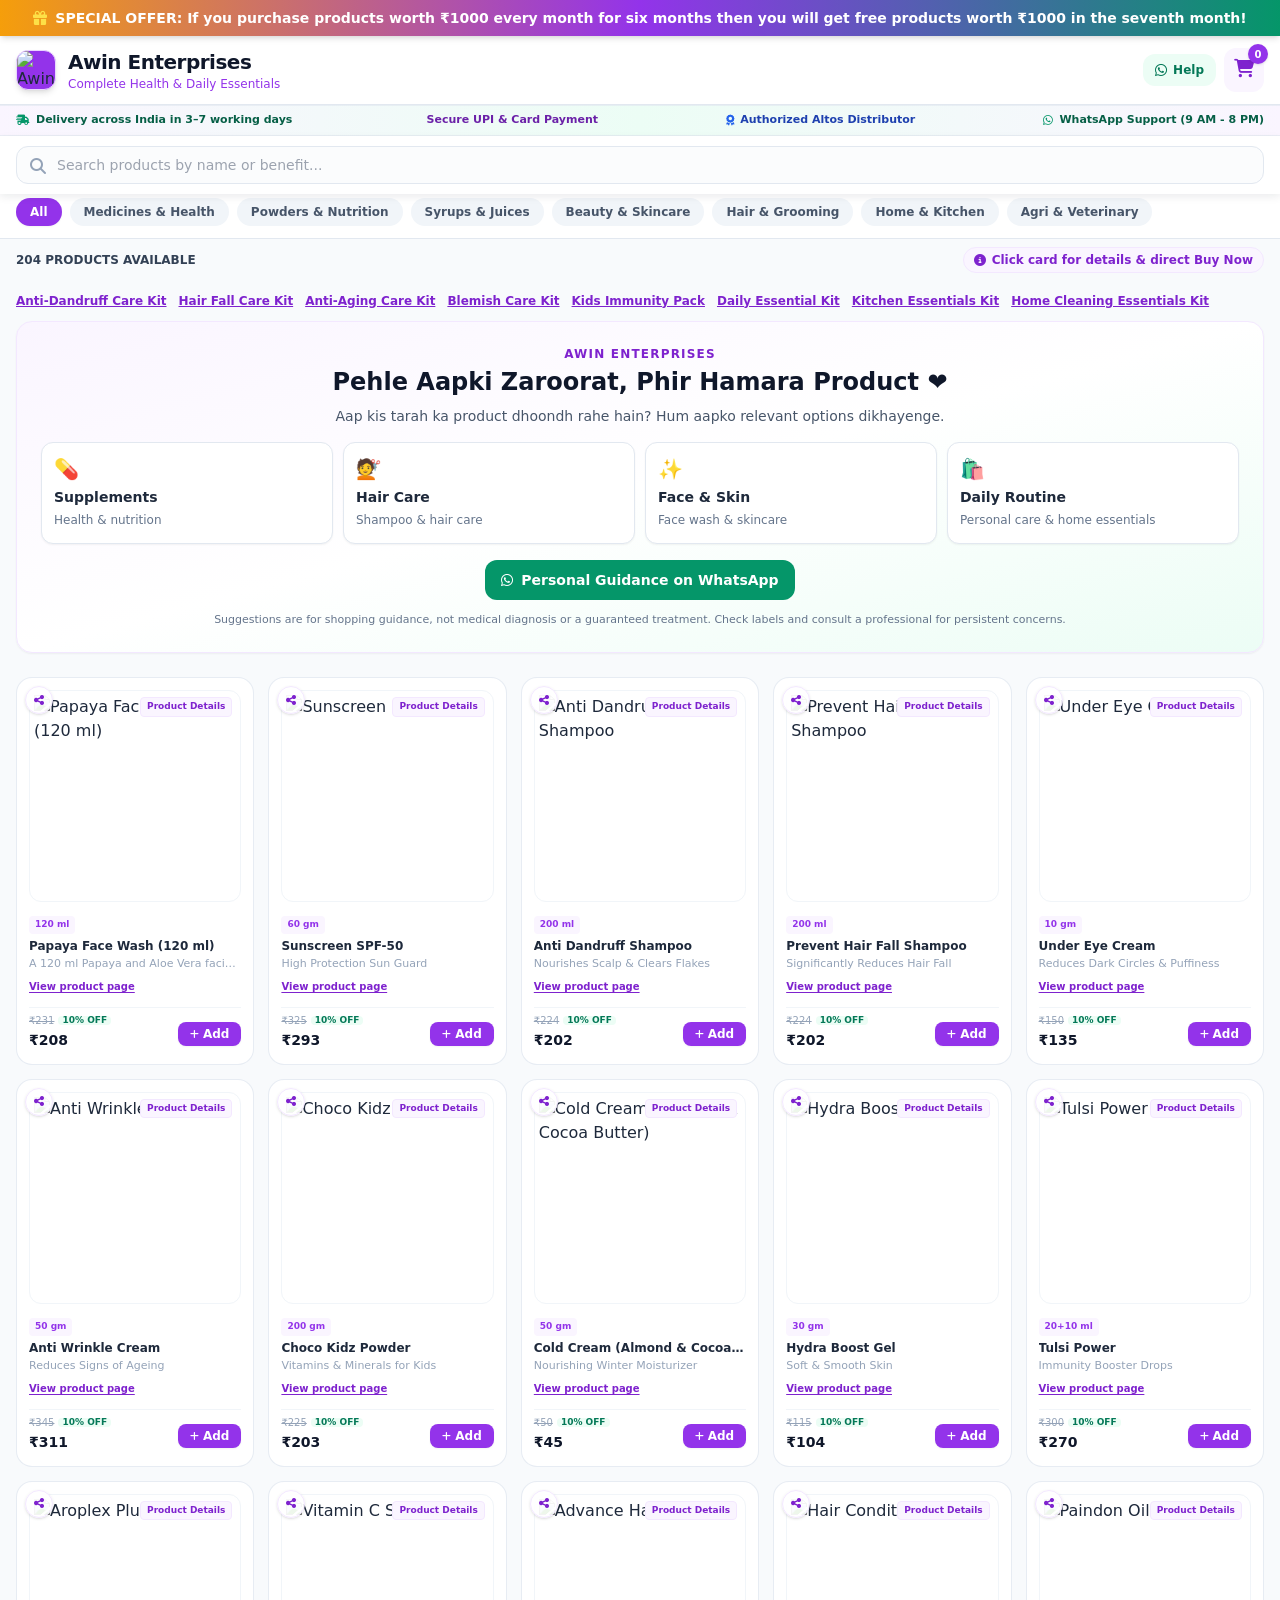
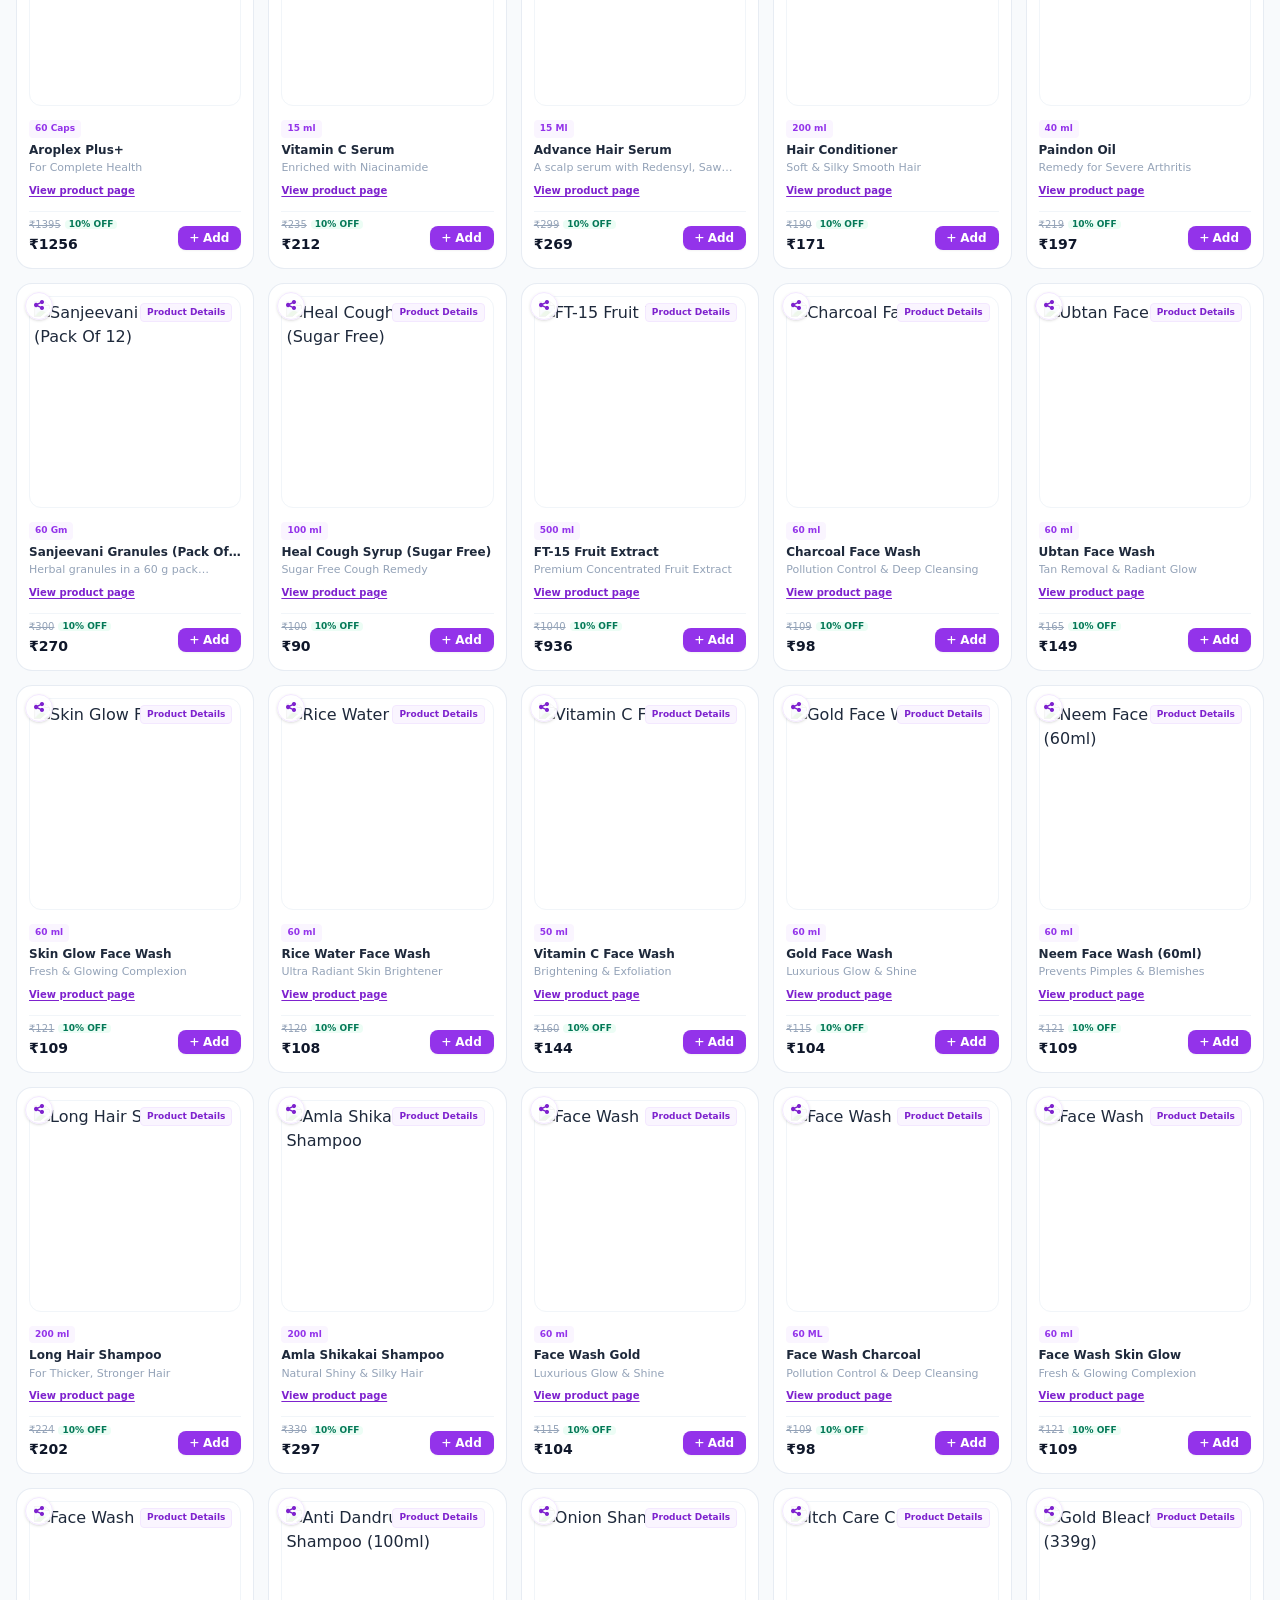
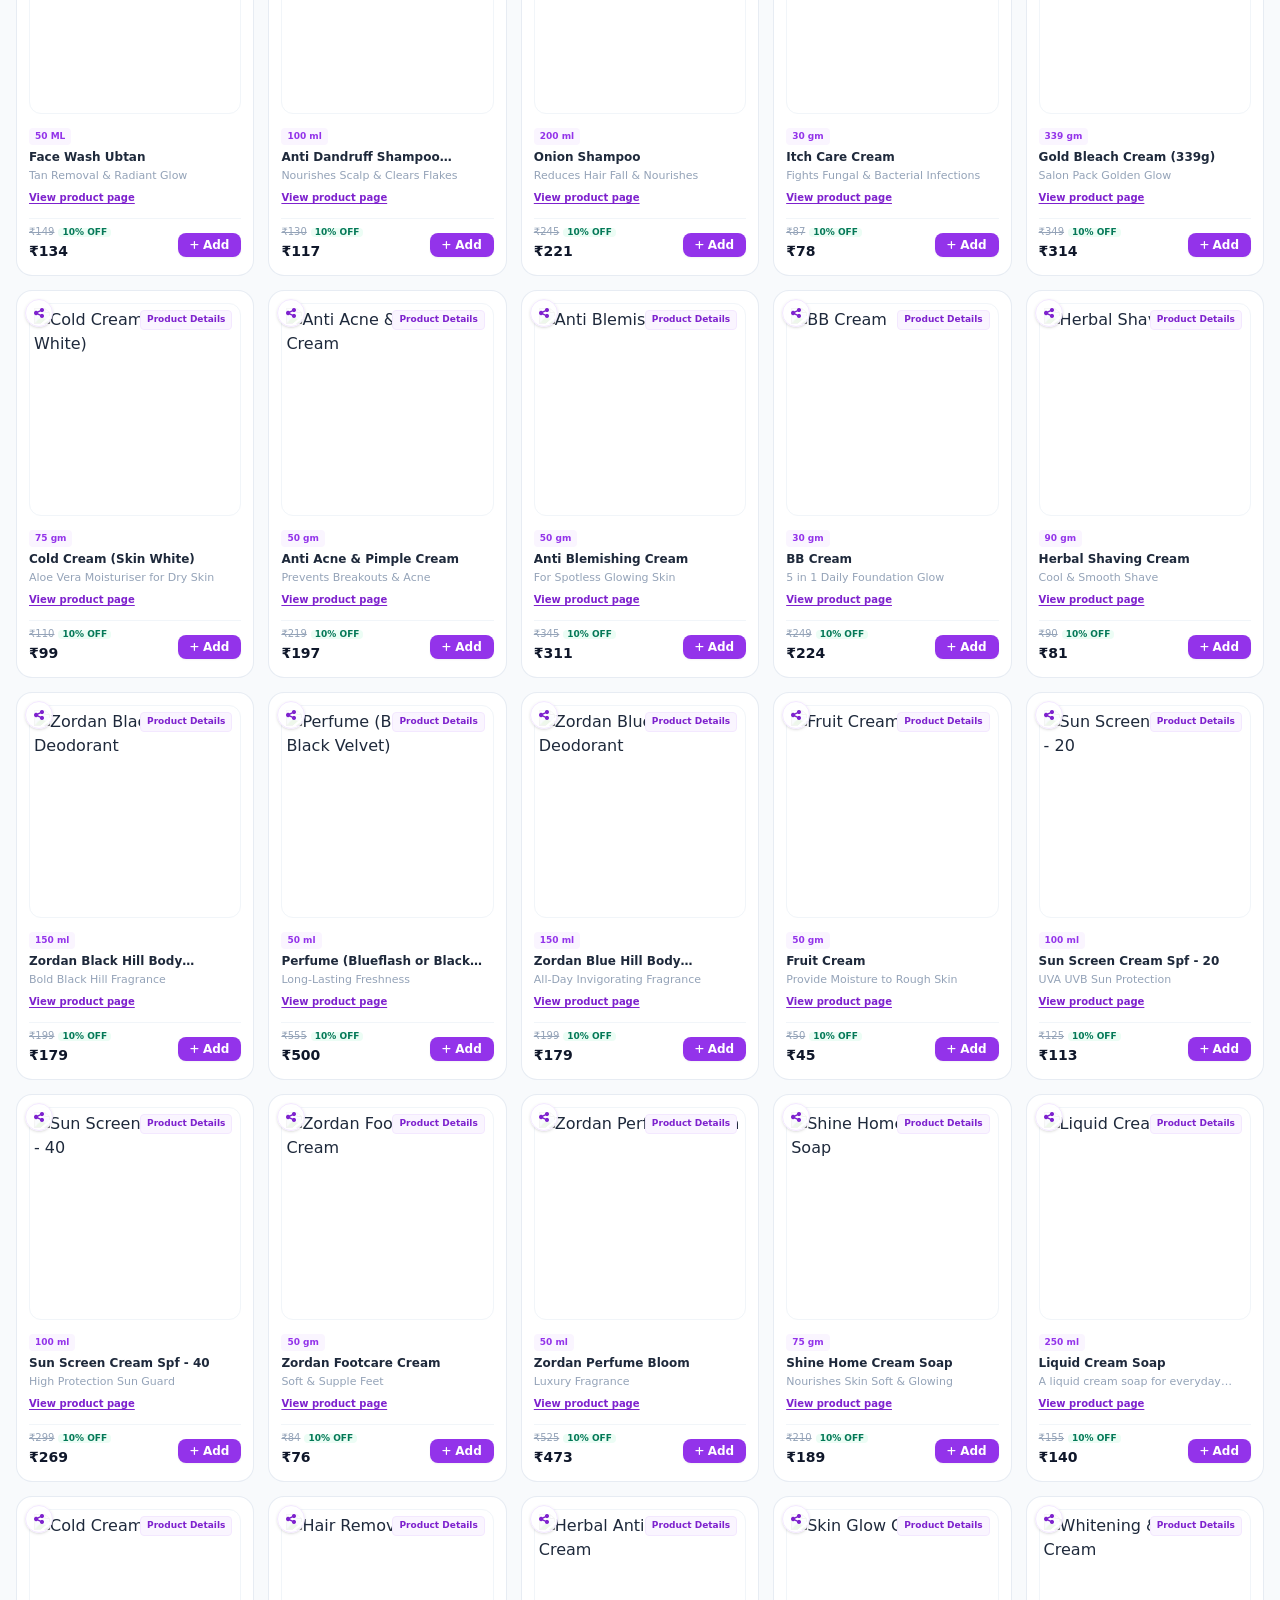
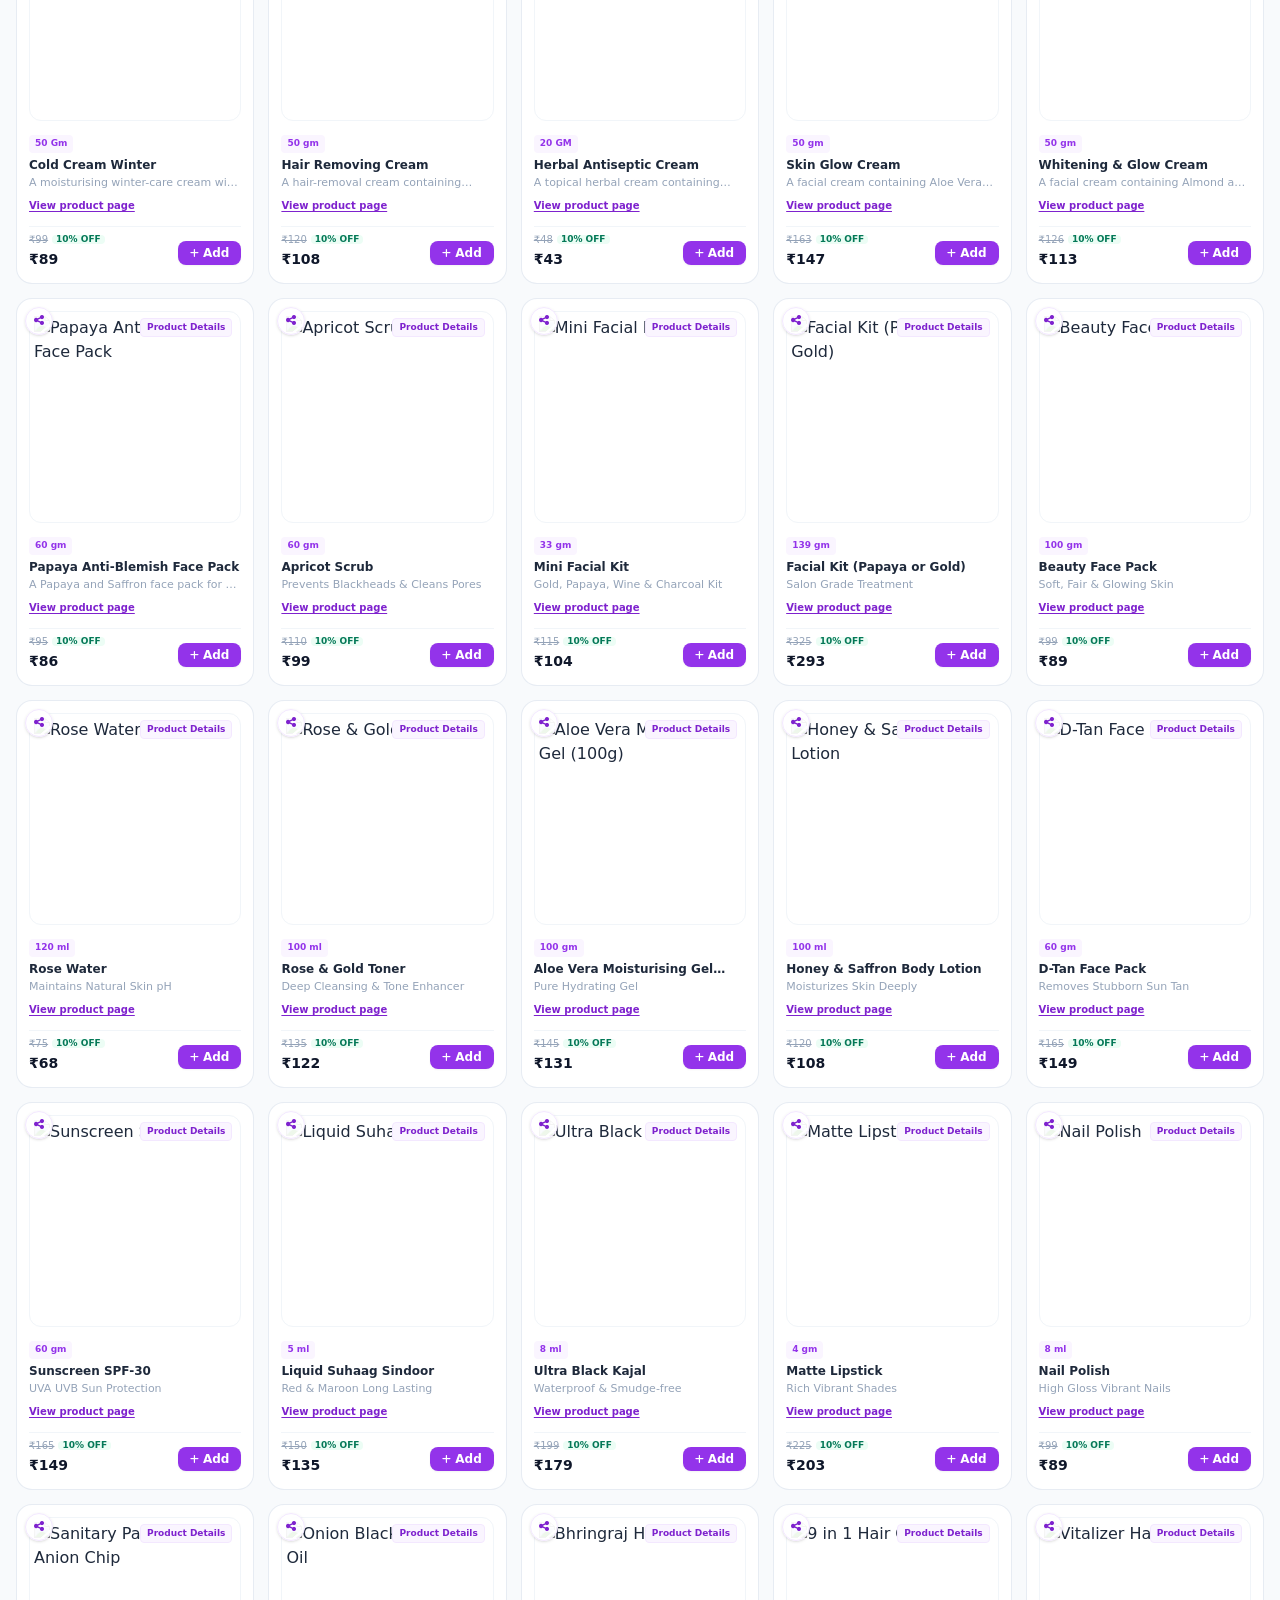
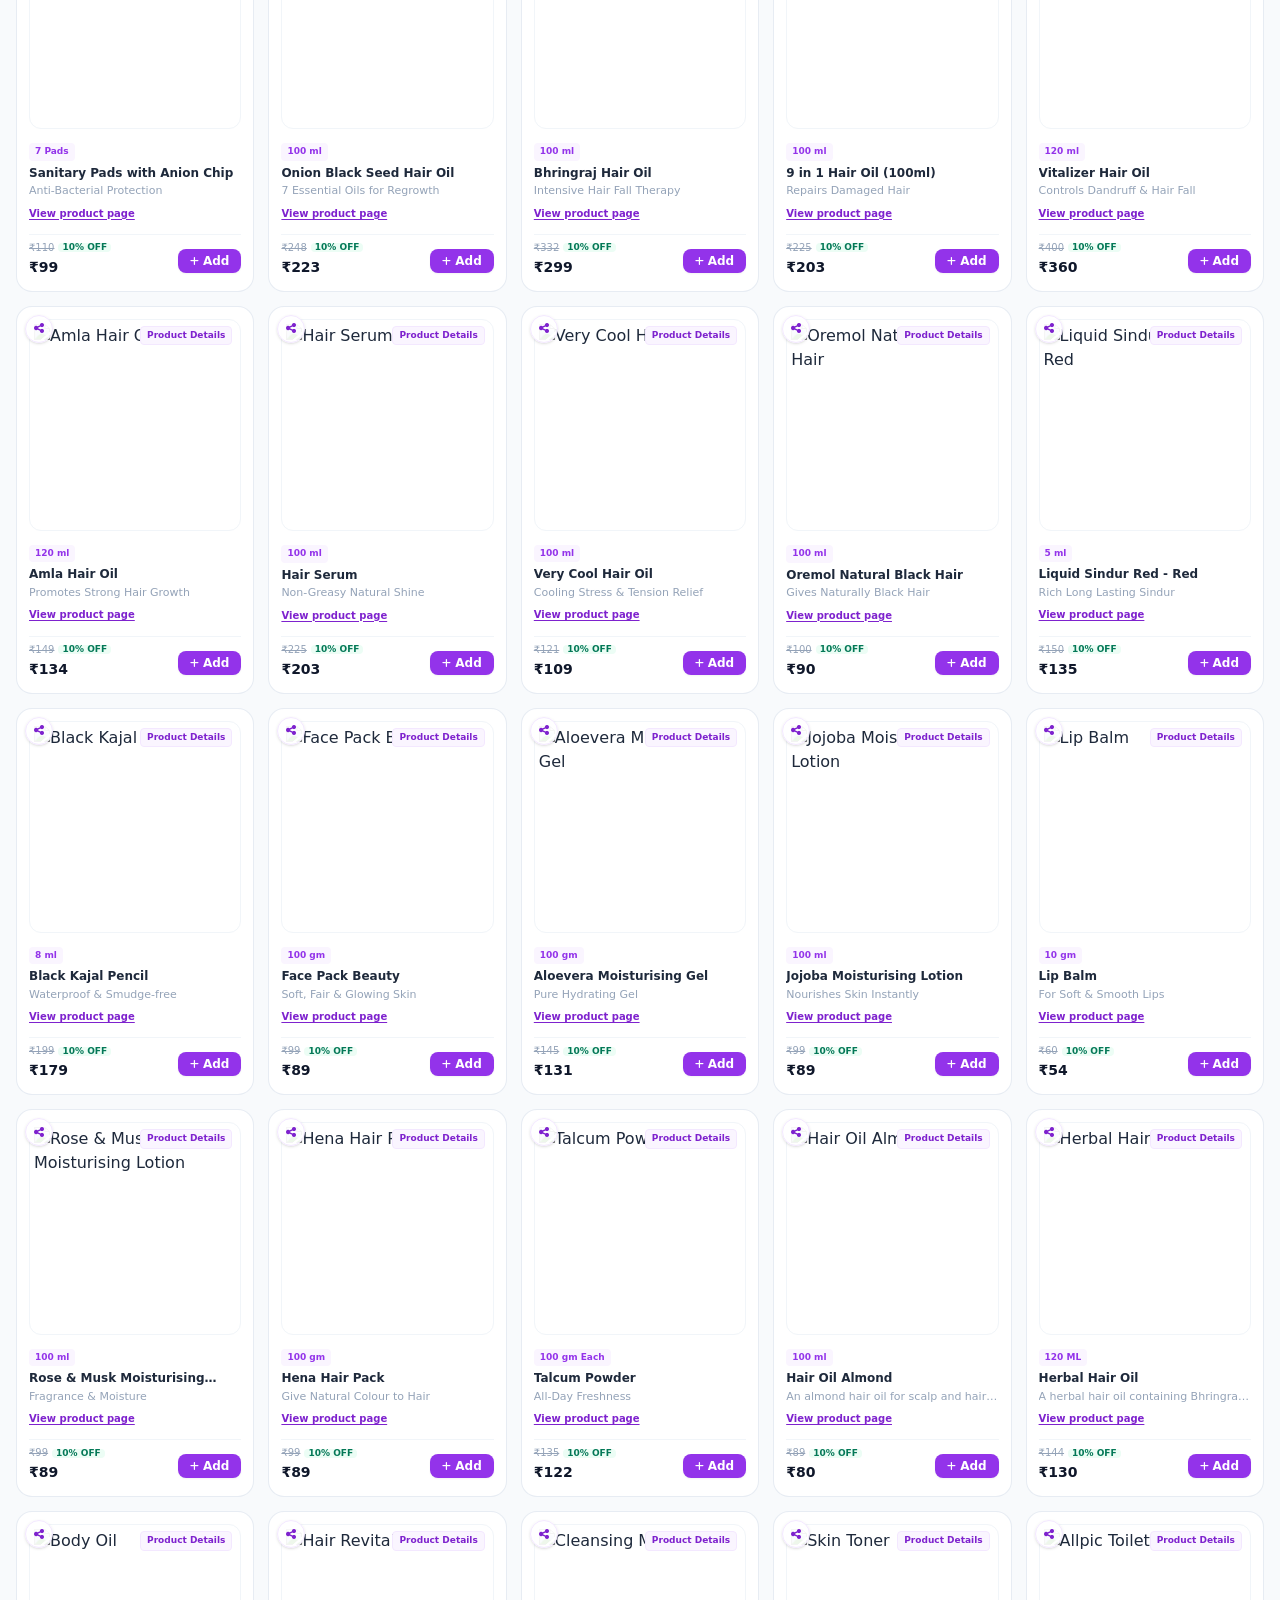
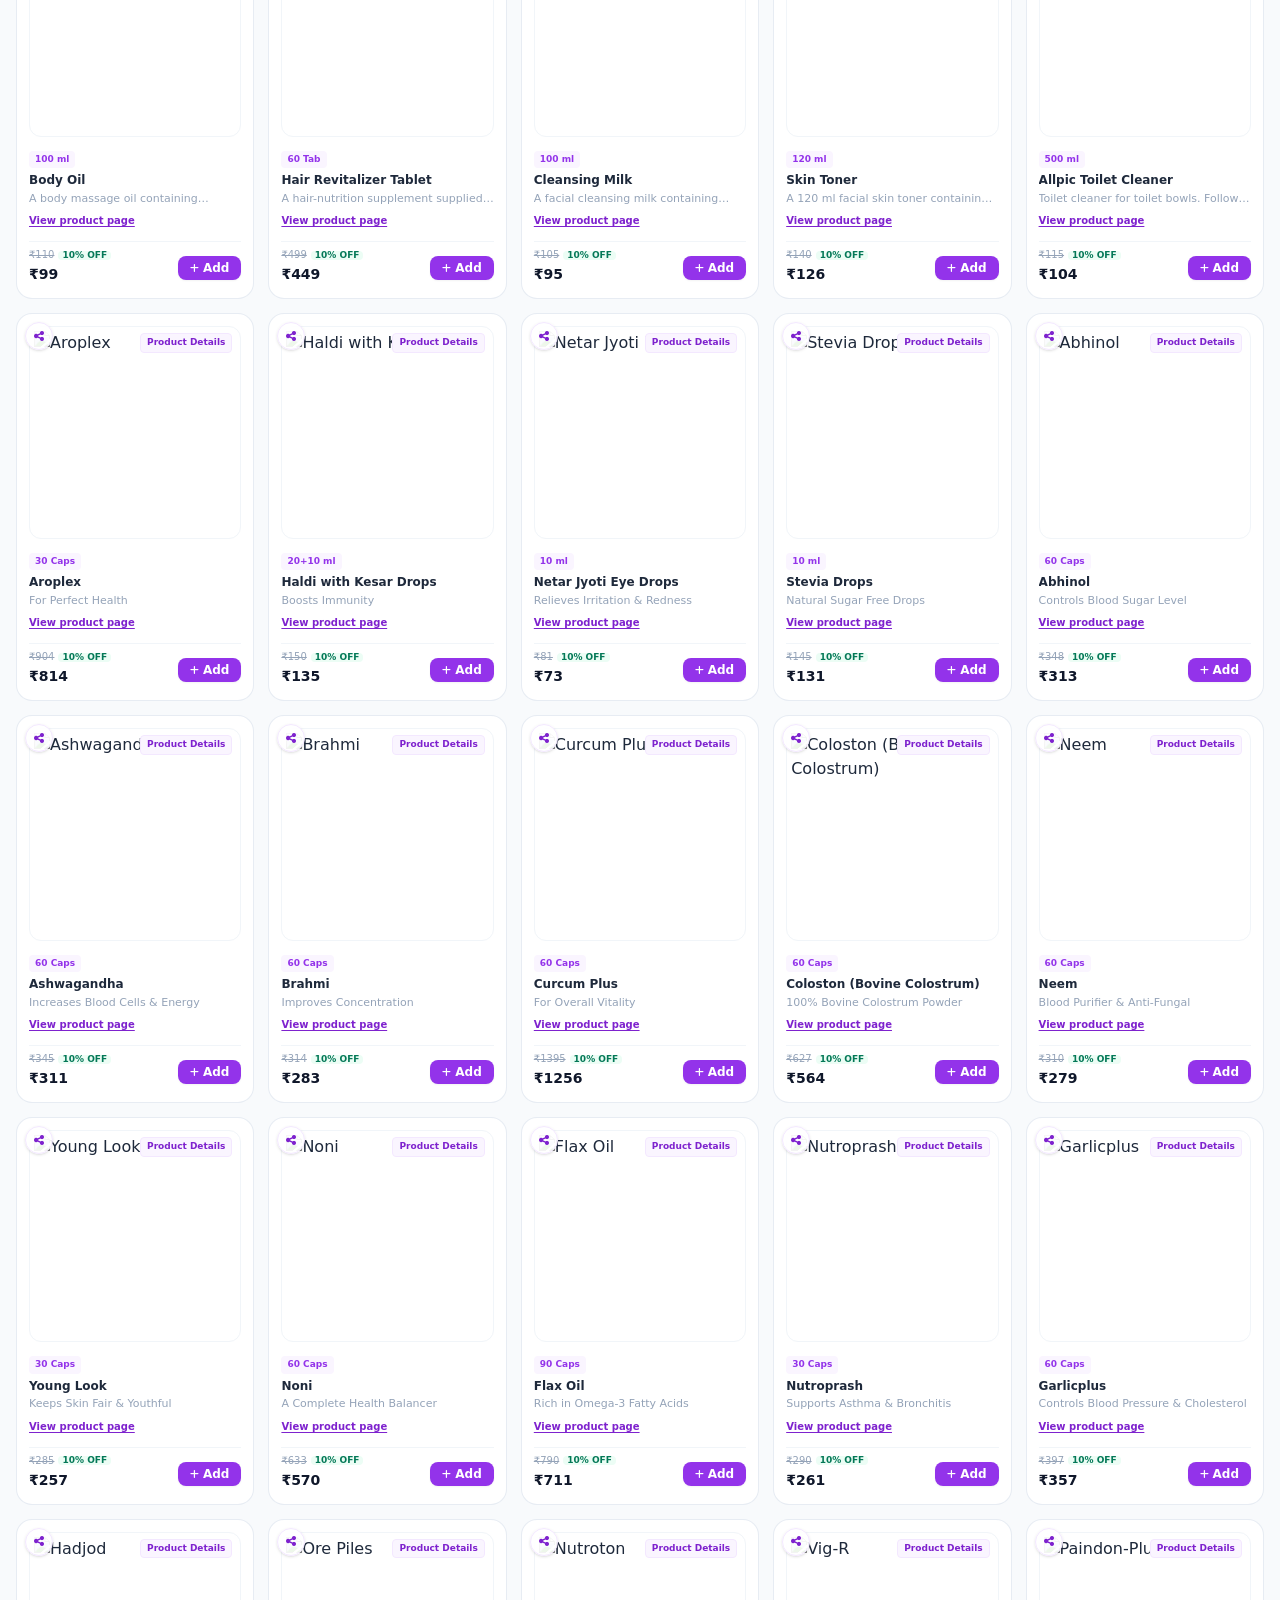
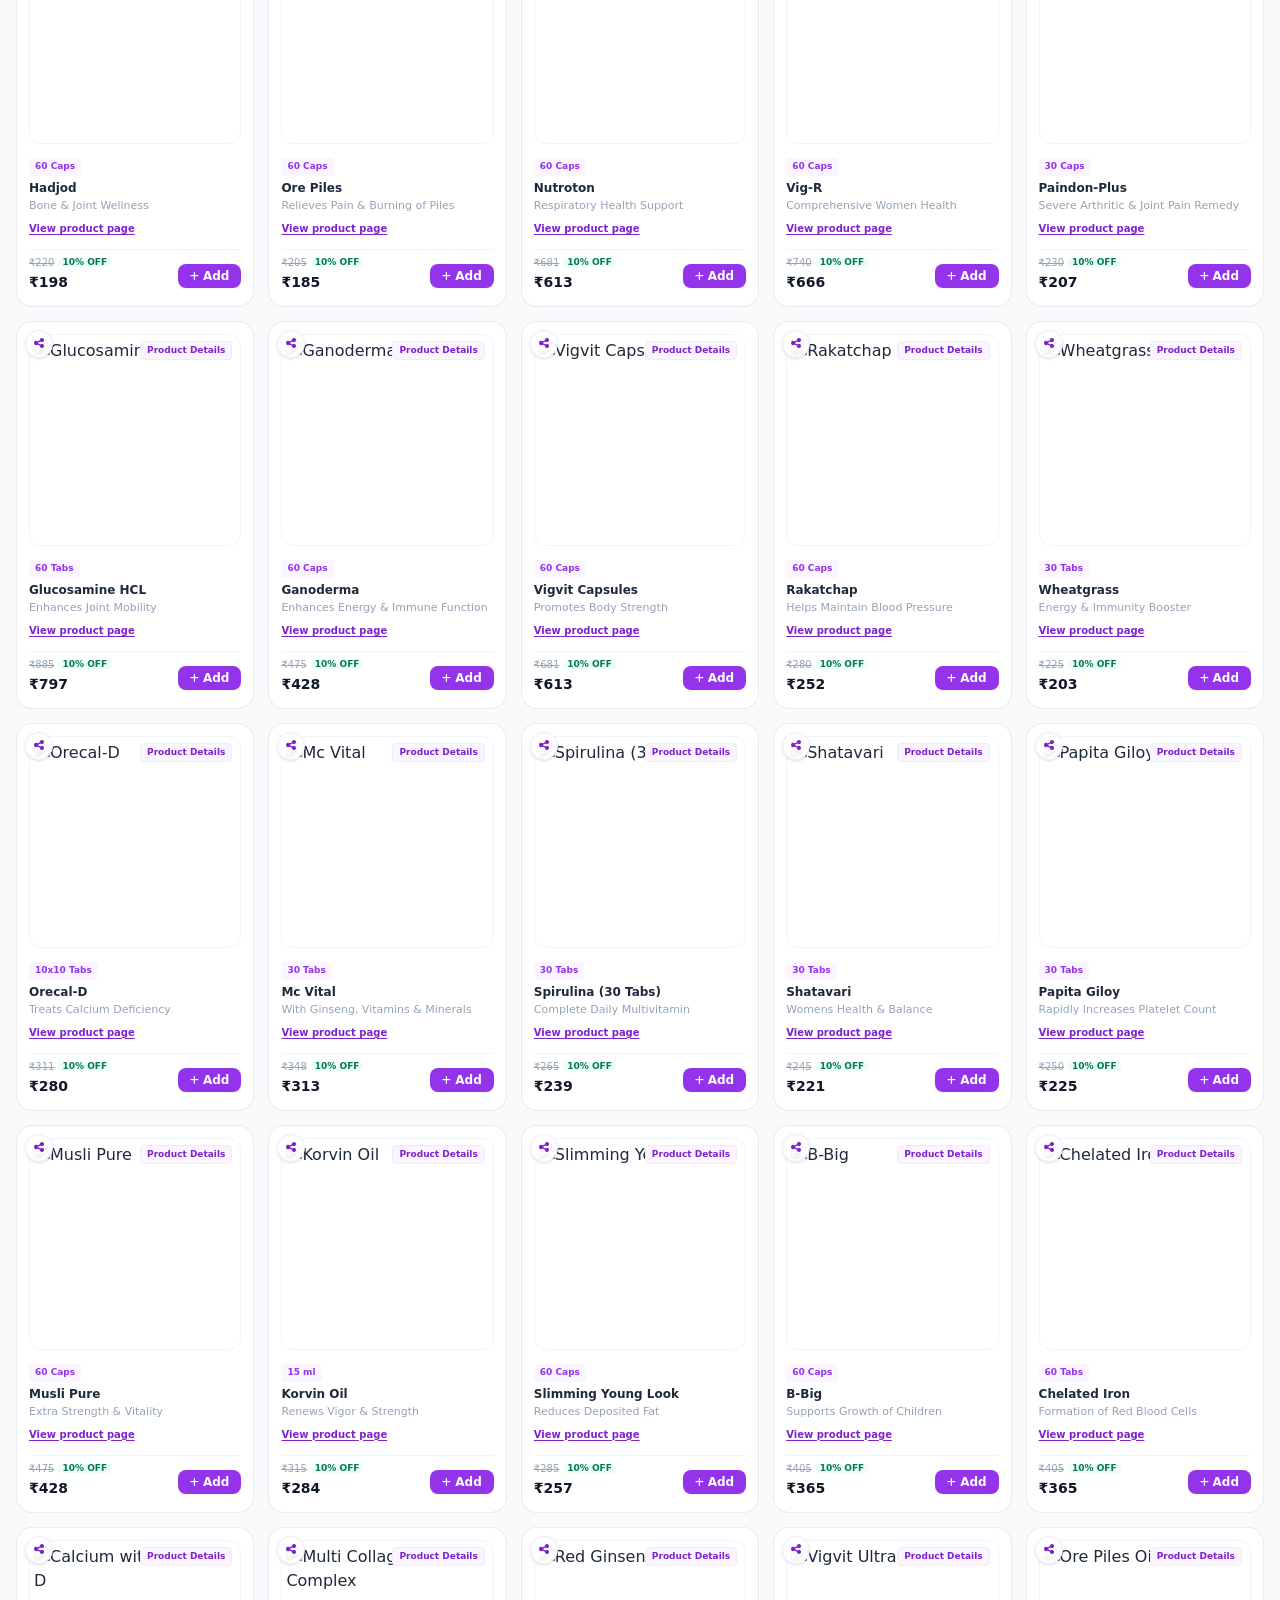
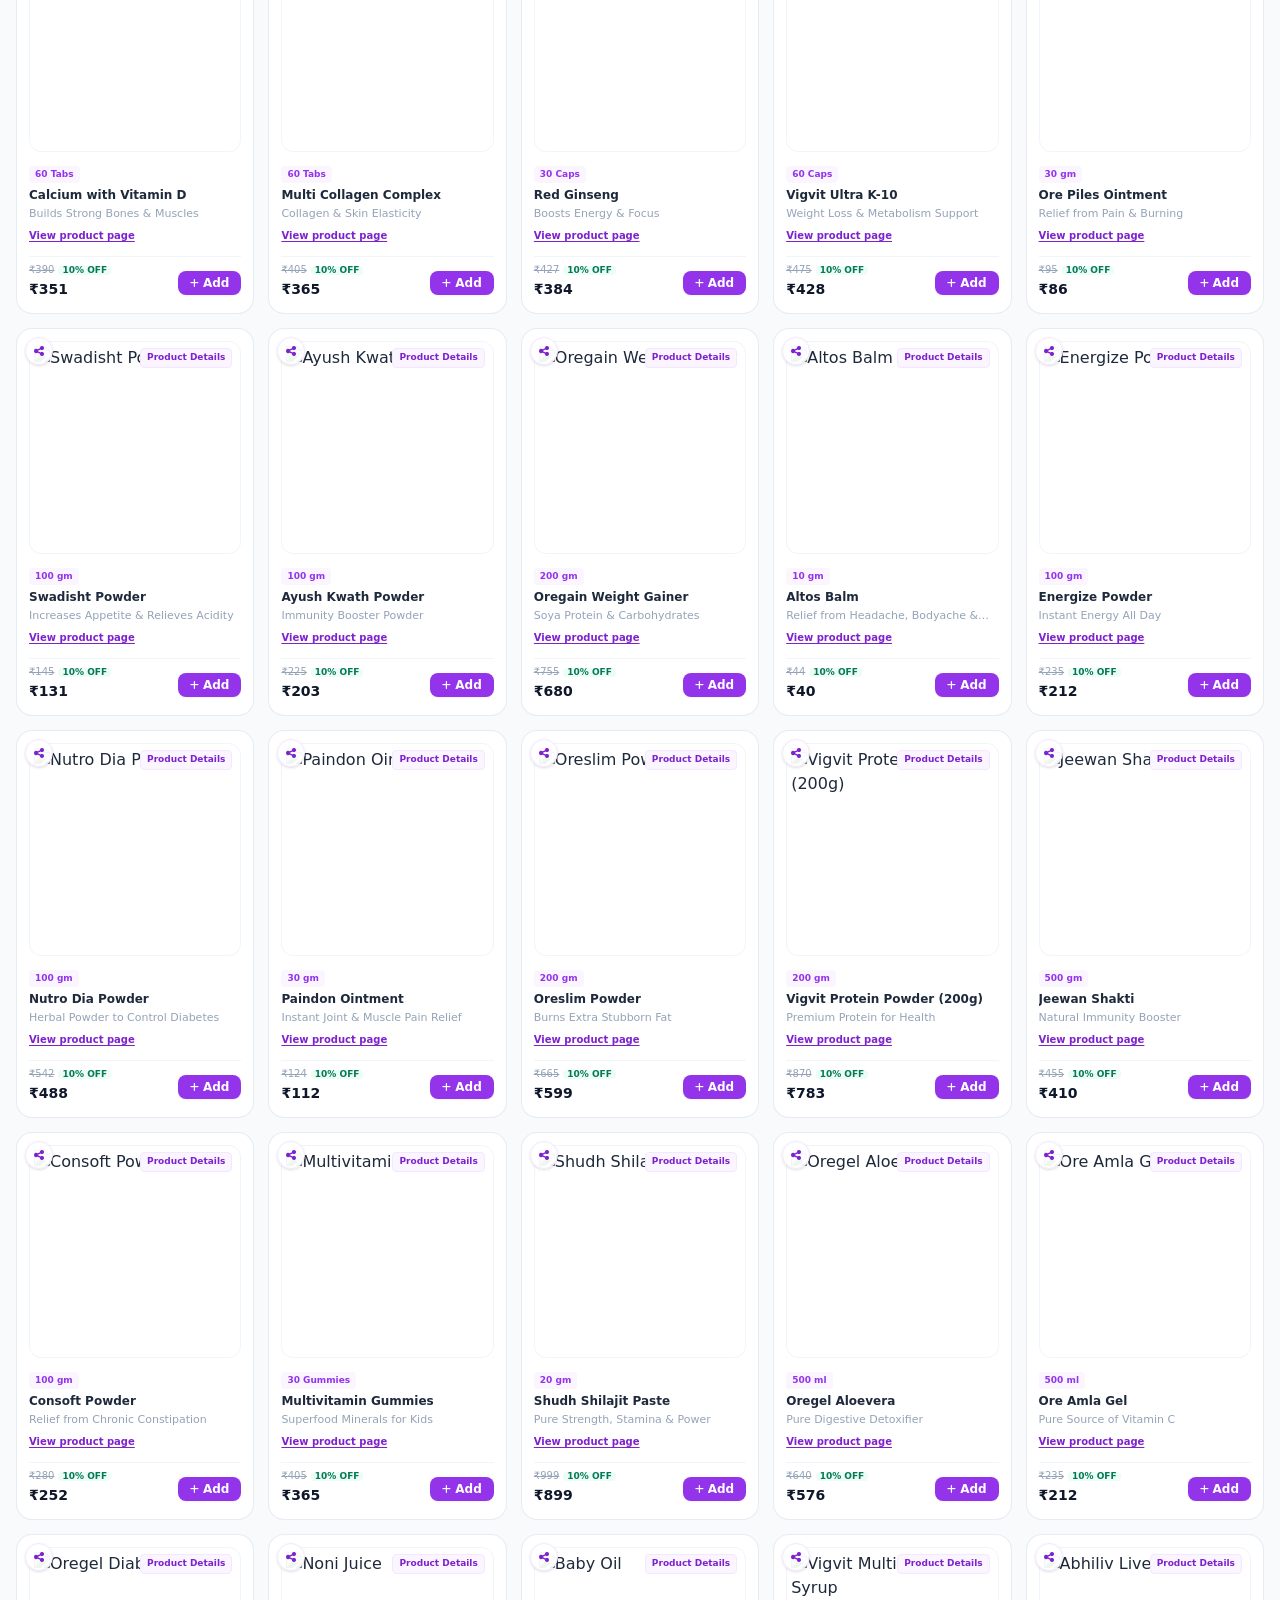
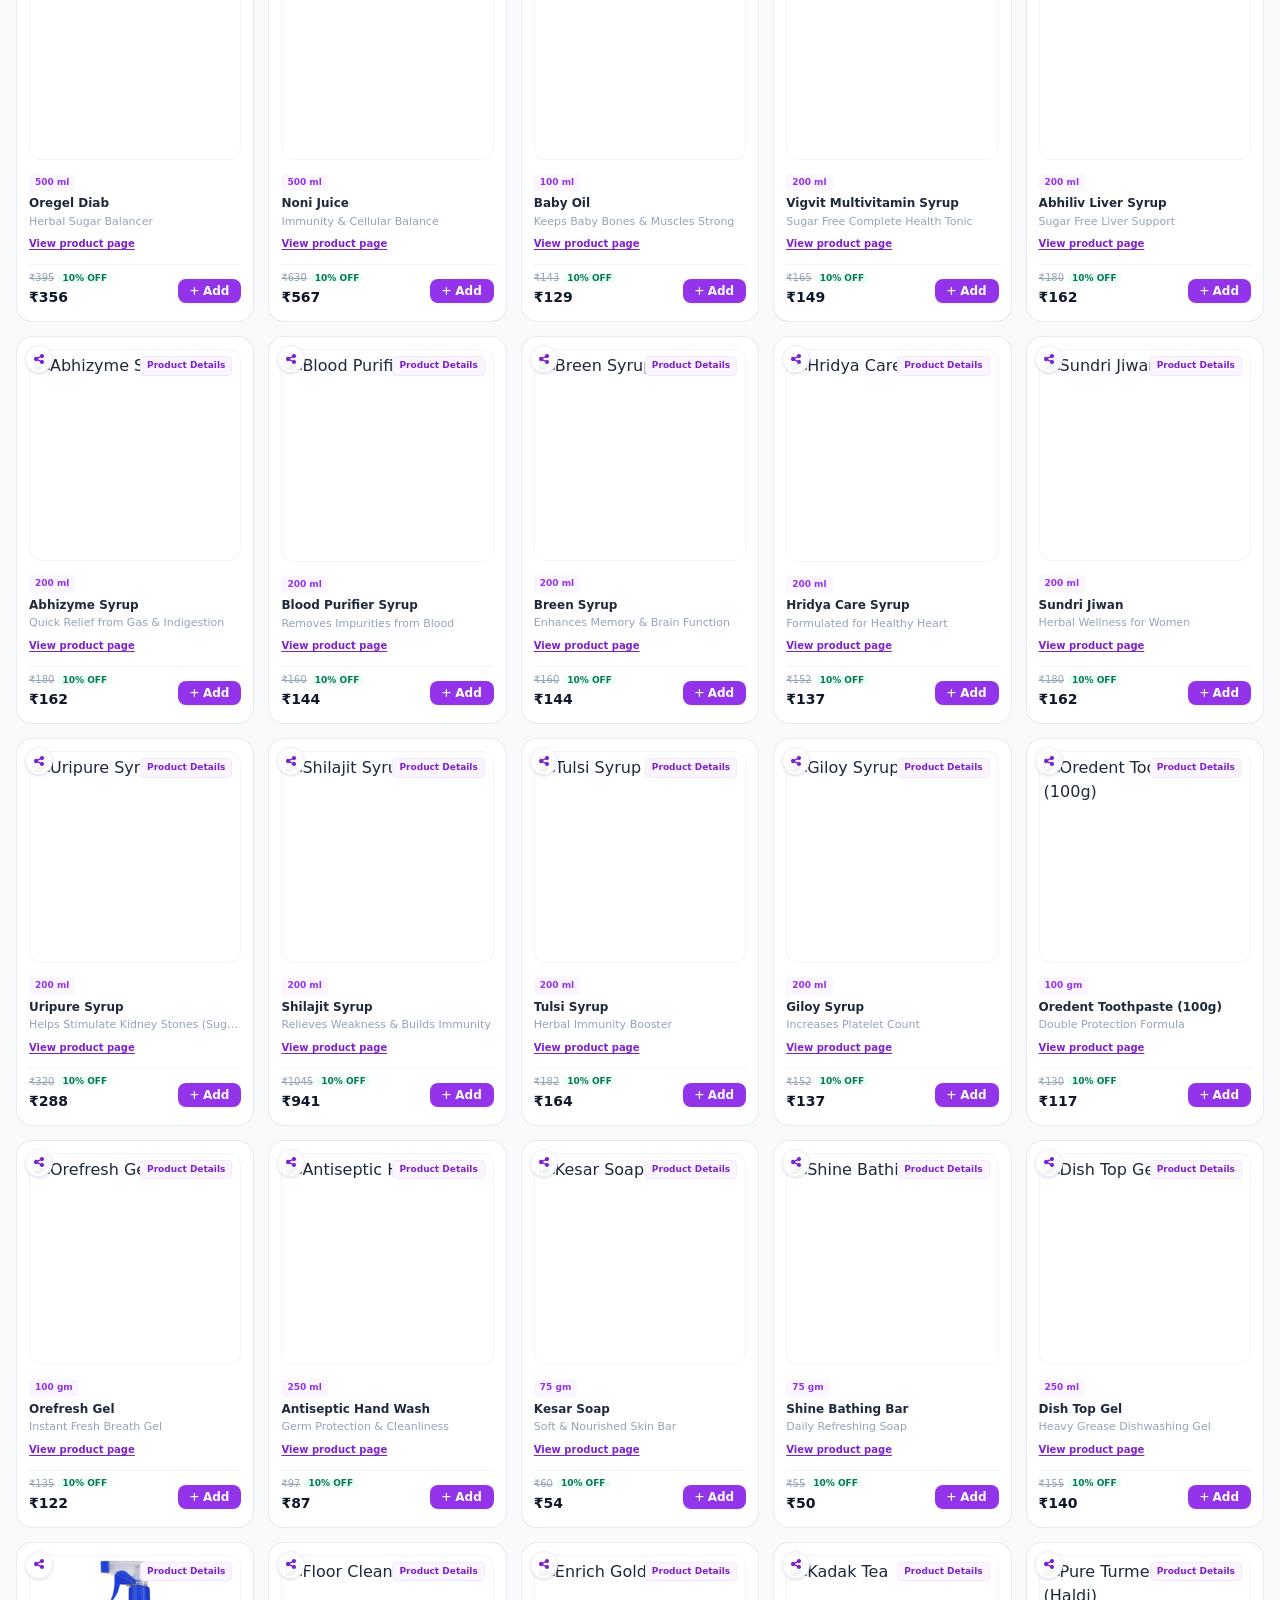
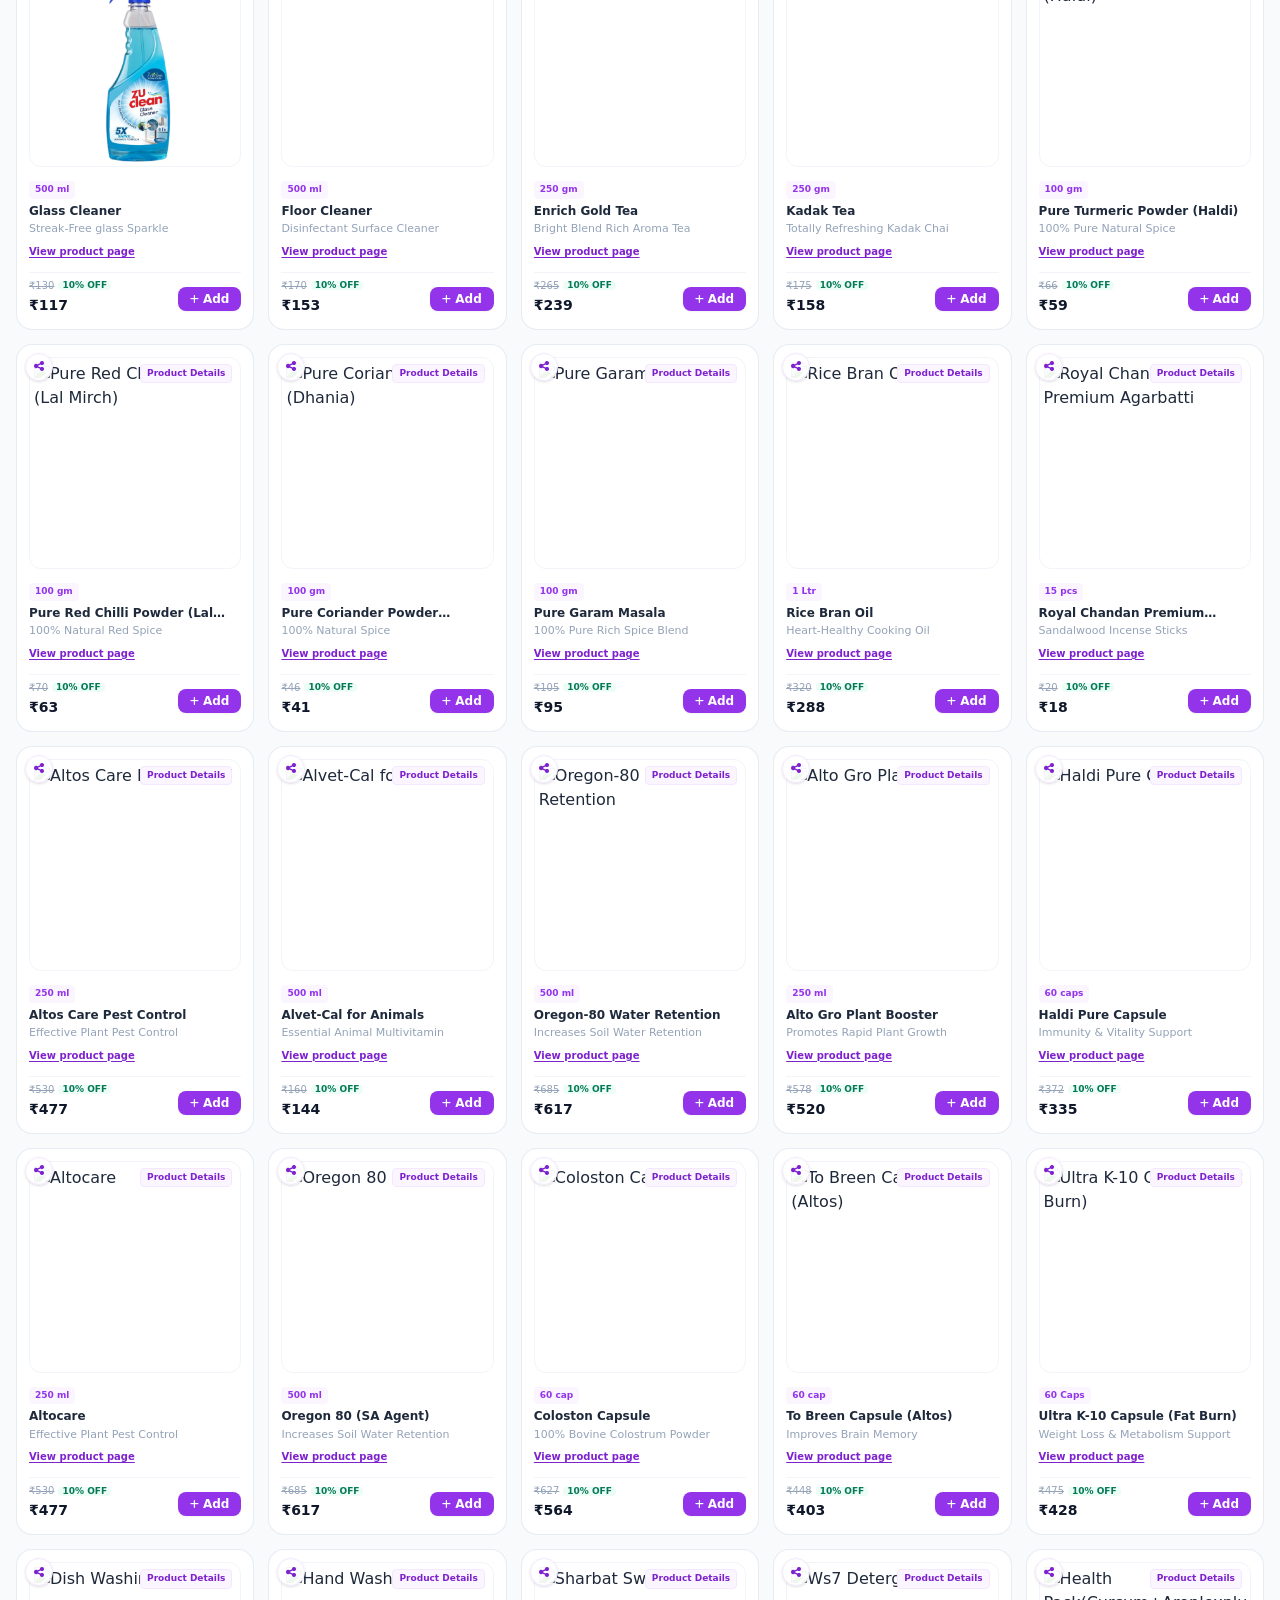
==== index.html @ f747adda "Remove redundant homepage catalog link" ====
<!DOCTYPE html>
<html lang="en" class="scroll-smooth">
<head>
  <!-- Google Analytics (GA4) -->
  <script async src="https://www.googletagmanager.com/gtag/js?id=G-8B69YQR316"></script>
  <script>
    window.dataLayer = window.dataLayer || [];
    function gtag(){dataLayer.push(arguments);}
    gtag('js', new Date());
    gtag('config', 'G-8B69YQR316');
  </script>

  <meta charset="UTF-8">
  <meta name="viewport" content="width=device-width, initial-scale=1.0">
  <title>Awin Enterprises | Altos Ayurvedic & Daily Care Products, Home Delivery in India</title>
  <meta name="description" content="Shop Altos and Zordan products, personal care essentials and care kits from Awin Enterprises in Ujjain, with delivery across India.">
  <link rel="canonical" href="https://awinenterprises.in/">
  <link rel="stylesheet" href="/assets/catalog.24758c5c739e.css">
  <link rel="stylesheet" href="/assets/image-zoom.75f50c5390fe.css">
<script defer src="/assets/image-zoom.b41f05c3731e.js"></script>
  <link rel="stylesheet" href="https://cdnjs.cloudflare.com/ajax/libs/font-awesome/6.4.0/css/all.min.css">
  
  <script type="application/ld+json">
  {
    "@context": "https://schema.org",
    "@type": "LocalBusiness",
    "name": "Awin Enterprises",
    "image": "https://i.postimg.cc/SRgSZgJX/logo.png",
    "@id": "https://awinenterprises.in",
    "url": "https://awinenterprises.in",
    "telephone": "+91-7828757646",
    "address": {
      "@type": "PostalAddress",
      "streetAddress": "Ujjain",
      "addressLocality": "Ujjain",
      "addressRegion": "Madhya Pradesh",
      "postalCode": "456010",
      "addressCountry": "IN"
    },
    "geo": {
      "@type": "GeoCoordinates",
      "latitude": 23.1793,
      "longitude": 75.7849
    },
    "openingHoursSpecification": {
      "@type": "OpeningHoursSpecification",
      "dayOfWeek": ["Monday", "Tuesday", "Wednesday", "Thursday", "Friday", "Saturday", "Sunday"],
      "opens": "09:00",
      "closes": "21:00"
    },
    "hasShippingService": {
      "@type": "ShippingService",
      "@id": "https://awinenterprises.in/#india-shipping",
      "name": "India delivery",
      "shippingConditions": [
        {
          "@type": "ShippingConditions",
          "shippingDestination": {
            "@type": "DefinedRegion",
            "addressCountry": "IN"
          },
          "orderValue": {
            "@type": "MonetaryAmount",
            "currency": "INR",
            "maxValue": 999.99
          },
          "shippingRate": {
            "@type": "MonetaryAmount",
            "currency": "INR",
            "value": 50
          }
        },
        {
          "@type": "ShippingConditions",
          "shippingDestination": {
            "@type": "DefinedRegion",
            "addressCountry": "IN"
          },
          "orderValue": {
            "@type": "MonetaryAmount",
            "currency": "INR",
            "minValue": 1000
          },
          "shippingRate": {
            "@type": "MonetaryAmount",
            "currency": "INR",
            "value": 0
          }
        }
      ]
    },
    "priceRange": "₹₹"
  }
  </script>

  <style>
    .hide-scrollbar::-webkit-scrollbar { display: none; }
    .hide-scrollbar { -ms-overflow-style: none; scrollbar-width: none; }
    div[style*="z-index: 2147483647"], iframe[id*="netlify"], a[href*="netlify.com/?utm_source"], #netlify-badge {
      display: none !important; visibility: hidden !important; opacity: 0 !important; pointer-events: none !important;
    }
    .highlight-product {
      border: 2px solid #7c3aed !important;
      box-shadow: 0 0 25px rgba(124, 58, 237, 0.4) !important;
      transform: scale(1.02);
      transition: all 0.4s ease-in-out;
    }
    .catalogue-search { position: sticky; top: var(--offer-banner-height, 64px); z-index: 40; width: 100%; flex-shrink: 0; box-shadow: 0 3px 8px rgb(15 23 42 / 0.08); }
    #offerBanner { flex-shrink: 0; }
    @media (max-width: 639px) {
      #offerBanner { position: static; }
      .catalogue-search { top: 0; }
    }
  </style>
</head>
<body class="bg-slate-50 text-slate-800 font-sans min-h-screen flex flex-col relative">

  <div id="toastNotification" class="fixed top-16 left-1/2 -translate-x-1/2 z-50 bg-slate-900 text-white px-5 py-2.5 rounded-2xl shadow-2xl flex items-center gap-2.5 text-xs font-bold transition-all duration-300 opacity-0 pointer-events-none transform -translate-y-4">
    <i class="fa-solid fa-circle-check text-emerald-400 text-sm"></i>
    <span id="toastText">Link copied successfully!</span>
  </div>

  <div id="offerBanner" class="sticky top-0 z-50 bg-gradient-to-r from-amber-500 via-purple-600 to-emerald-600 text-white py-2 px-4 text-center font-bold text-xs sm:text-sm shadow-md flex items-center justify-center gap-2">
    <i class="fa-solid fa-gift text-yellow-300 animate-bounce"></i>
    <span>SPECIAL OFFER: If you purchase products worth ₹1000 every month for six months then you will get free products worth ₹1000 in the seventh month!</span>
  </div>

  <header class="bg-white shadow-sm">
    <div class="bg-white/95 backdrop-blur-md border-b border-slate-200">
      <div class="max-w-7xl mx-auto px-4 py-3 flex items-center justify-between gap-4">
        <div class="flex items-center gap-3">
          <div class="w-10 h-10 rounded-xl overflow-hidden bg-purple-600 flex items-center justify-center shadow-md border border-purple-200">
            <img src="https://i.postimg.cc/SRgSZgJX/logo.png" alt="Awin Enterprises Logo" class="w-full h-full object-cover" onerror="this.onerror=null;this.removeAttribute('src')" />
          </div>
          <div>
            <h1 class="font-extrabold text-slate-900 tracking-tight text-lg sm:text-xl leading-none">Awin Enterprises</h1>
            <p class="text-xs text-purple-600 font-medium">Complete Health & Daily Essentials</p>
          </div>
        </div>

        <div class="flex items-center gap-2">
          <a href="https://wa.me/917828757646" target="_blank" class="hidden sm:flex items-center gap-1.5 px-3 py-2 rounded-xl bg-emerald-50 text-emerald-700 hover:bg-emerald-100 font-bold text-xs transition">
            <i class="fa-brands fa-whatsapp text-sm"></i> Help
          </a>
          <button onclick="toggleCart()" class="relative p-2.5 rounded-xl bg-purple-50 text-purple-700 hover:bg-purple-100 transition">
            <i class="fa-solid fa-cart-shopping text-lg"></i>
            <span id="cartCount" class="absolute -top-1 -right-1 bg-purple-600 text-white text-[10px] font-bold w-5 h-5 rounded-full flex items-center justify-center shadow">0</span>
          </button>
        </div>
      </div>
    </div>

    <div class="bg-gradient-to-r from-purple-50 via-emerald-50 to-purple-50 border-y border-slate-200/60 py-1.5 px-4 overflow-x-auto hide-scrollbar">
      <div class="max-w-7xl mx-auto flex items-center justify-between gap-4 text-[11px] font-semibold text-slate-700 whitespace-nowrap min-w-max">
        <span class="flex items-center gap-1.5 text-emerald-800"><i class="fa-solid fa-truck-fast text-emerald-600"></i> Delivery across India in 3–7 working days</span>
        <span class="flex items-center gap-1.5 text-purple-800"><i class="fa-solid fa-shield-check text-purple-600"></i> Secure UPI & Card Payment</span>
        <span class="flex items-center gap-1.5 text-blue-800"><i class="fa-solid fa-award text-blue-600"></i> Authorized Altos Distributor</span>
        <span class="flex items-center gap-1.5 text-emerald-800"><i class="fa-brands fa-whatsapp text-emerald-600"></i> WhatsApp Support (9 AM - 8 PM)</span>
      </div>
    </div>

  </header>

  <div class="catalogue-search bg-white">
    <div class="max-w-7xl mx-auto px-4 py-2.5 space-y-2 bg-white">
      <div class="relative">
        <i class="fa-solid fa-magnifying-glass absolute left-3.5 top-3 text-slate-400"></i>
        <input type="text" id="searchInput" aria-label="Search products" oninput="renderProducts()" placeholder="Search products by name or benefit..." class="w-full pl-10 pr-4 py-2 rounded-xl border border-slate-200 text-sm focus:outline-none focus:ring-2 focus:ring-purple-500 bg-slate-50/50" />
      </div>
    </div>
  </div>

  <div class="bg-white border-b border-slate-200">
    <div class="max-w-7xl mx-auto px-4 pb-2">
      <div id="categoryContainer" class="flex gap-2 overflow-x-auto hide-scrollbar py-1"></div>
    </div>
  </div>

  <div class="max-w-7xl mx-auto px-4 py-2 w-full flex items-center justify-between text-xs text-slate-500">
    <span id="productCounter" class="font-bold text-slate-700">PRODUCTS AVAILABLE</span>
    <span class="flex items-center gap-1.5 text-purple-700 font-semibold bg-purple-50 px-2.5 py-1 rounded-full border border-purple-100">
      <i class="fa-solid fa-circle-info"></i> Click card for details & direct Buy Now
    </span>
  </div>

<nav class="max-w-7xl mx-auto px-4 py-3 w-full flex flex-wrap gap-3 text-xs font-bold text-purple-700" aria-label="Care kits"><a href="/products/anti-dandruff-care-kit" class="underline">Anti-Dandruff Care Kit</a><a href="/products/hair-fall-care-kit" class="underline">Hair Fall Care Kit</a><a href="/products/anti-ageing-care-kit" class="underline">Anti-Aging Care Kit</a><a href="/products/blemish-care-kit" class="underline">Blemish Care Kit</a><a href="/products/kids-immunity-pack" class="underline">Kids Immunity Pack</a><a href="/products/daily-essential-kit" class="underline">Daily Essential Kit</a><a href="/products/kitchen-essentials-kit" class="underline">Kitchen Essentials Kit</a><a href="/products/home-cleaning-essentials-kit" class="underline">Home Cleaning Essentials Kit</a></nav>
  <main class="max-w-7xl mx-auto px-4 flex-1 pb-16 w-full">
    <section id="shopByConcern" class="mb-6 rounded-2xl bg-gradient-to-br from-purple-50 via-white to-emerald-50 border border-purple-100 p-4 sm:p-6 shadow-sm" aria-labelledby="concernTitle">
      <div class="text-center mb-4">
        <p class="text-xs font-bold tracking-widest uppercase text-purple-700">Awin Enterprises</p>
        <h2 id="concernTitle" class="text-xl sm:text-2xl font-black text-slate-900 mt-1">Pehle Aapki Zaroorat, Phir Hamara Product ❤️</h2>
        <p class="text-sm text-slate-600 mt-2">Aap kis tarah ka product dhoondh rahe hain? Hum aapko relevant options dikhayenge.</p>
      </div>
      <div class="grid grid-cols-2 sm:grid-cols-4 gap-2.5">
        <button type="button" onclick="showConcern('supplements')" class="rounded-xl bg-white border border-slate-200 hover:border-purple-400 p-3 text-left shadow-sm"><span class="text-xl">💊</span><span class="block font-bold text-sm mt-1">Supplements</span><span class="text-xs text-slate-500">Health & nutrition</span></button>
        <button type="button" onclick="showConcern('hair')" class="rounded-xl bg-white border border-slate-200 hover:border-purple-400 p-3 text-left shadow-sm"><span class="text-xl">💇</span><span class="block font-bold text-sm mt-1">Hair Care</span><span class="text-xs text-slate-500">Shampoo & hair care</span></button>
        <button type="button" onclick="showConcern('face')" class="rounded-xl bg-white border border-slate-200 hover:border-purple-400 p-3 text-left shadow-sm"><span class="text-xl">✨</span><span class="block font-bold text-sm mt-1">Face & Skin</span><span class="text-xs text-slate-500">Face wash & skincare</span></button>
        <button type="button" onclick="showConcern('daily')" class="rounded-xl bg-white border border-slate-200 hover:border-purple-400 p-3 text-left shadow-sm"><span class="text-xl">🛍️</span><span class="block font-bold text-sm mt-1">Daily Routine</span><span class="text-xs text-slate-500">Personal care & home essentials</span></button>
      </div>
      <div id="concernFeedback" class="hidden mt-4 text-sm text-slate-700 bg-white border border-purple-100 rounded-xl p-3" role="status"></div>
      <div class="mt-4 flex flex-wrap items-center justify-center gap-3">
        <a href="https://wa.me/917828757646?text=Namaste%20Awin%20Enterprises%2C%20mujhe%20apni%20hair%20ya%20skin%20care%20needs%20ke%20liye%20product%20guidance%20chahiye." target="_blank" rel="noopener noreferrer" class="inline-flex items-center gap-2 rounded-xl bg-emerald-600 text-white px-4 py-2.5 font-bold text-sm hover:bg-emerald-700"><i class="fa-brands fa-whatsapp"></i> Personal Guidance on WhatsApp</a>
      </div>
      <p class="text-[11px] text-slate-500 mt-3 text-center">Suggestions are for shopping guidance, not medical diagnosis or a guaranteed treatment. Check labels and consult a professional for persistent concerns.</p>
    </section>
    <div id="productGrid" class="grid grid-cols-2 sm:grid-cols-3 md:grid-cols-4 lg:grid-cols-5 gap-3.5"></div>

    <section id="careKits" class="mt-12 mb-7 scroll-mt-28" aria-labelledby="careKitsTitle">
      <div class="flex flex-wrap justify-between items-end gap-3 mb-4"><div><p class="text-xs font-bold uppercase tracking-widest text-purple-700">Awin Care Kits</p><h2 id="careKitsTitle" class="text-2xl font-black text-slate-900">Aapki care, ek simple kit</h2><p class="text-sm text-slate-600 mt-1">Buy the complete kit and save an extra 5% on our individual selling prices. One pack of each listed product.</p></div><a href="#productGrid" class="text-sm text-purple-700 font-bold underline">Shop individual products</a></div>
      <div id="kitGrid" class="grid grid-cols-1 sm:grid-cols-2 lg:grid-cols-3 gap-4"></div>
    </section>

    <!-- Google reviews are loaded from our connected Google Business Profile. -->
    <section id="google-reviews" aria-labelledby="google-reviews-title" class="mt-12 pt-8 border-t border-slate-200">
      <div class="text-center space-y-2 mb-6">
        <span class="text-xs font-bold text-purple-600 bg-purple-50 px-3 py-1 rounded-full border border-purple-100 uppercase tracking-wider">Google Business Reviews</span>
        <h2 id="google-reviews-title" class="text-xl sm:text-2xl font-black text-slate-900">What People Say About Awin Enterprises</h2>
        <p class="text-sm text-slate-600">Read our customers’ original reviews on Google.</p>
      </div>
      <script src="https://elfsightcdn.com/platform.js" async></script>
      <div class="elfsight-app-228304d4-66d3-44c0-b825-a8c43859b24e" data-elfsight-app-lazy></div>
      <div class="mt-5 text-center">
        <a href="https://www.google.com/maps?cid=8383070954245965591" target="_blank" rel="noopener noreferrer" class="inline-flex items-center justify-center rounded-xl border border-purple-200 bg-white px-5 py-3 text-sm font-bold text-purple-700 hover:bg-purple-50">Read reviews on Google</a>
      </div>
    </section>
  </main>

  <!-- PROFESSIONAL FOOTER WITH POLICY LINKS -->
  <footer class="bg-slate-900 text-slate-400 text-xs py-8 px-4 mt-auto border-t border-slate-800">
    <div class="max-w-7xl mx-auto space-y-4">
      <div class="flex flex-wrap justify-center gap-4 font-semibold text-slate-300">
        <button onclick="openPolicy('shipping')" class="hover:text-purple-400 transition">Shipping Policy</button>
        <span>•</span>
        <button onclick="openPolicy('returns')" class="hover:text-purple-400 transition">Returns & Refunds</button>
        <span>•</span>
        <button onclick="openPolicy('privacy')" class="hover:text-purple-400 transition">Privacy Policy</button>
        <span>•</span>
        <button onclick="openPolicy('terms')" class="hover:text-purple-400 transition">Terms of Use</button>
        <span>•</span>
        <button onclick="openPolicy('grievance')" class="hover:text-purple-400 transition">Grievance Officer</button>
      </div>
      <div class="text-center space-y-1 text-slate-500">
        <p>© Awin Enterprises, Ujjain, Madhya Pradesh. Independent authorized distributor of Altos products.</p>
        <p>Wellness information on this site is for general awareness and is not a substitute for medical advice.</p>
      </div>
    </div>
  </footer>

  <!-- POLICY MODAL POPUP -->
  <div id="policyModal" class="fixed inset-0 z-50 bg-black/60 backdrop-blur-sm hidden flex items-center justify-center p-4">
    <div class="bg-white rounded-2xl max-w-lg w-full p-6 space-y-4 shadow-2xl relative max-h-[85vh] overflow-y-auto text-slate-800">
      <button onclick="closePolicy()" class="absolute top-4 right-4 text-slate-400 hover:text-slate-600 p-1">
        <i class="fa-solid fa-xmark text-xl"></i>
      </button>
      <h3 id="policyTitle" class="font-extrabold text-lg text-slate-900 border-b pb-2"></h3>
      <div id="policyContent" class="text-xs text-slate-600 space-y-2 leading-relaxed"></div>
    </div>
  </div>


  <!-- Floating Cart Bar -->
  <div id="floatingCartBar" class="fixed bottom-0 left-0 right-0 z-40 bg-slate-900/95 backdrop-blur-md text-white px-4 py-3 shadow-2xl border-t border-slate-800 hidden transition-all duration-300">
    <div class="max-w-7xl mx-auto flex items-center justify-between gap-3">
      <div class="flex items-center gap-3">
        <div class="bg-purple-600 text-white font-black text-xs px-2.5 py-1.5 rounded-lg shadow">
          <span id="floatItemCount">0</span> Items
        </div>
        <div>
          <div class="text-[10px] text-slate-400 font-medium">Product subtotal</div>
          <div id="floatSubtotal" class="text-base font-extrabold text-amber-400">₹0</div>
        </div>
      </div>
      <button onclick="toggleCart()" class="bg-gradient-to-r from-purple-600 to-indigo-600 hover:from-purple-700 hover:to-indigo-700 text-white font-bold text-xs sm:text-sm px-5 py-2.5 rounded-xl shadow-lg flex items-center gap-2 transition active:scale-95">
        <i class="fa-solid fa-bag-shopping"></i> View Cart & Checkout
      </button>
    </div>
  </div>

  <!-- Product Detail Modal -->
  <div id="productDetailModal" class="fixed inset-0 z-50 bg-black/60 backdrop-blur-sm hidden flex items-center justify-center p-4">
    <div class="bg-white rounded-2xl max-w-sm w-full p-4 space-y-3 shadow-2xl relative max-h-[90vh] overflow-y-auto">
      <button onclick="closeDetailModal()" class="absolute top-3 right-3 text-slate-400 hover:text-slate-600 p-1 z-10">
        <i class="fa-solid fa-xmark text-lg"></i>
      </button>
      <div class="w-full aspect-square rounded-xl p-1 flex items-center justify-center bg-white border border-slate-100 relative overflow-hidden">
        <span id="modalPack" class="pointer-events-none absolute z-10 top-2 left-2 text-[10px] font-bold text-purple-700 bg-purple-50 px-2.5 py-0.5 rounded-full border border-purple-100"></span>
        <span id="modalBadge" class="pointer-events-none absolute z-10 top-2 right-2 text-[10px] font-bold text-amber-800 bg-amber-100 px-2 py-0.5 rounded-full border border-amber-200"></span>
        <button type="button" data-image-zoom aria-label="Zoom product image"><img id="modalImg" decoding="async" alt="Product Image" class="w-full h-full object-contain" onerror="this.onerror=null;this.removeAttribute('src')" /></button>
      </div>
      <div class="space-y-0.5">
        <span id="modalCat" class="text-[11px] text-purple-600 font-semibold uppercase tracking-wider"></span>
        <h3 id="modalName" class="font-black text-slate-900 text-base leading-tight"></h3>
        <p id="modalDesc" class="text-xs text-slate-600 leading-relaxed"></p>
      </div>
      <button id="modalShareBtn" class="w-full py-2 bg-purple-50 hover:bg-purple-100 text-purple-700 font-bold text-xs rounded-xl border border-purple-200 transition flex items-center justify-center gap-1.5 shadow-xs">
        <i class="fa-solid fa-share-nodes"></i> Copy Direct Product Link 🔗
      </button>
      <div class="bg-slate-50 p-2 rounded-xl border border-slate-200 space-y-1 text-left">
        <div class="flex items-center gap-1.5 text-xs font-bold text-slate-700">
          <i class="fa-solid fa-location-dot text-purple-600"></i> Check Delivery to Your Pincode
        </div>
        <div class="flex gap-1.5">
          <input type="text" id="pincodeInput" maxlength="6" placeholder="Enter 6-digit Pincode" class="flex-1 px-3 py-1.5 text-xs bg-white border border-slate-200 rounded-lg focus:outline-none focus:ring-1 focus:ring-purple-500" />
          <button onclick="checkPincode()" class="px-3 py-1.5 bg-slate-800 hover:bg-slate-900 text-white font-bold text-xs rounded-lg transition">Check</button>
        </div>
        <div id="pincodeResult" class="text-[11px] text-slate-500 hidden"></div>
      </div>
      <div class="pt-1.5 border-t border-slate-100 flex items-center justify-between gap-3">
        <div>
          <div class="flex items-center gap-1.5">
            <span id="modalStrikedMrp" class="text-xs text-slate-400 line-through"></span>
            <span class="text-[10px] font-black text-emerald-700 bg-emerald-100 px-1.5 py-0.2 rounded">10% OFF</span>
          </div>
          <span id="modalPrice" class="text-lg font-black text-slate-900"></span>
        </div>
        <div class="flex items-center gap-2">
          <button id="modalAddBtn" class="px-3 py-2 rounded-xl bg-purple-50 text-purple-700 hover:bg-purple-100 font-bold text-xs transition flex items-center gap-1">
            <i class="fa-solid fa-cart-plus"></i> Add
          </button>
          <button id="modalBuyBtn" class="px-3.5 py-2 rounded-xl bg-purple-600 hover:bg-purple-700 text-white font-bold text-xs transition shadow-md active:scale-95 flex items-center gap-1">
            <i class="fa-solid fa-bolt"></i> Buy Now
          </button>
        </div>
      </div>
    </div>
  </div>

  <!-- Cart Drawer Modal -->
  <div id="cartModal" class="fixed inset-0 z-50 bg-black/60 backdrop-blur-sm hidden flex justify-end">
    <div class="bg-white w-full max-w-md h-full flex flex-col shadow-2xl">
      <div class="p-4 border-b border-slate-200 flex items-center justify-between">
        <div class="flex items-center gap-2">
          <i class="fa-solid fa-bag-shopping text-purple-600 text-lg"></i>
          <h2 class="font-bold text-slate-800 text-base">Your Cart</h2>
        </div>
        <button onclick="toggleCart()" class="text-slate-400 hover:text-slate-600 p-1"><i class="fa-solid fa-xmark text-lg"></i></button>
      </div>
      <div id="cartItems" class="flex-1 overflow-y-auto p-4 space-y-3"></div>
      <div class="p-4 border-t border-slate-200 bg-slate-50 space-y-3">
        <div class="flex justify-between items-center text-sm font-semibold text-slate-700">
          <span>Subtotal</span>
          <span id="cartSubtotal" class="text-lg text-purple-700 font-extrabold">₹0</span>
        </div>
        <div class="flex justify-between text-sm"><span>Delivery</span><span id="cartShipping">₹0</span></div>
        <div class="flex justify-between text-sm font-bold"><span>Total</span><span id="cartTotal">₹0</span></div>
        <button id="checkoutBtn" onclick="openCheckoutModal()" class="w-full py-3 bg-purple-600 hover:bg-purple-700 text-white rounded-xl font-bold shadow-md transition disabled:opacity-50">
          Proceed to Order & Pay
        </button>
      </div>
    </div>
  </div>

  <!-- UPI Checkout Modal -->
  <div id="checkoutModal" class="fixed inset-0 z-50 bg-black/60 backdrop-blur-sm hidden flex items-center justify-center p-4">
    <div class="bg-white rounded-2xl max-w-sm w-full p-5 text-center space-y-3.5 shadow-2xl max-h-[92vh] overflow-y-auto">
      <div class="flex justify-between items-center pb-2 border-b">
        <h3 class="font-bold text-slate-800 text-sm">Scan & Pay via UPI</h3>
        <button onclick="closeCheckoutModal()" class="text-slate-400 hover:text-slate-600"><i class="fa-solid fa-xmark"></i></button>
      </div>
      <form id="checkoutDeliveryForm" class="space-y-2 text-left">
        <label for="checkoutPin" class="block text-sm font-semibold">Delivery PIN code</label>
        <input id="checkoutPin" inputmode="numeric" autocomplete="postal-code" pattern="[1-9][0-9]{5}" maxlength="6" required class="rounded-lg border px-3 py-2 text-sm">
        <button class="rounded-lg bg-purple-700 px-3 py-2 text-xs font-bold text-white">Check delivery fee</button>
        <p id="checkoutDeliveryStatus" role="status" class="text-xs text-slate-600"></p>
      </form>
      <div id="checkoutPayment" hidden class="space-y-3">
      <p class="text-[11px] text-slate-500">Scan QR or Copy UPI ID to pay via GPay, PhonePe, Paytm</p>
      <a id="openUpiAppBtn" href="#" class="flex md:hidden w-full py-2.5 bg-purple-700 hover:bg-purple-800 text-white rounded-xl font-bold text-xs items-center justify-center gap-2"><i class="fa-solid fa-mobile-screen-button"></i> Pay with UPI App</a>
      <p id="upiAppHelp" class="hidden text-[11px] text-slate-600">Your phone may ask which UPI app to use. Verify the receiver and amount before paying. Return here afterward to send your payment reference for verification.</p>
      <div class="flex flex-col items-center justify-center p-2 bg-slate-50 border rounded-xl space-y-2">
        <img id="upiQrImage" alt="UPI QR Code" class="w-36 h-36 rounded-lg shadow-sm" crossorigin="anonymous" />
        <div class="flex gap-2 w-full">
          <a id="downloadQrBtn" href="#" target="_blank" class="flex-1 py-1.5 bg-purple-50 hover:bg-purple-100 text-purple-700 font-bold text-[11px] rounded-lg border border-purple-200 transition flex items-center justify-center gap-1">
            <i class="fa-solid fa-expand"></i> View QR
          </a>
          <button onclick="copyUpiId()" class="flex-1 py-1.5 bg-slate-800 hover:bg-slate-900 text-white font-bold text-[11px] rounded-lg transition flex items-center justify-center gap-1">
            <i class="fa-solid fa-copy"></i> Copy UPI ID
          </button>
        </div>
        <div id="copyAlert" class="text-[10px] text-emerald-600 font-bold hidden">UPI ID Copied Successfully!</div>
      </div>
      <div class="space-y-0.5">
        <div id="checkoutBreakdown" class="text-xs text-slate-600"></div>
        <div class="text-[11px] text-slate-500 font-medium">Total Payable Amount</div>
        <div id="qrAmountDisplay" class="text-xl font-black text-purple-700">₹0</div>
        <div class="text-[11px] text-slate-600 font-bold">UPI ID: <span id="upiIdText">awin@slc</span></div>
      </div>
      </div>
      <div id="checkoutPendingTotal" class="text-sm text-slate-700"></div>
      <div class="bg-slate-50 p-3 rounded-xl border border-slate-200 text-left space-y-2">
        <input type="text" id="custName" placeholder="Customer Name (required)" autocomplete="name" maxlength="100" class="w-full px-3 py-1.5 text-xs bg-white border border-slate-200 rounded-lg focus:outline-none focus:ring-1 focus:ring-purple-500" />
        <input type="tel" id="custPhone" placeholder="10-digit Mobile Number (required)" inputmode="numeric" autocomplete="tel" maxlength="10" class="w-full px-3 py-1.5 text-xs bg-white border border-slate-200 rounded-lg focus:outline-none focus:ring-1 focus:ring-purple-500" />
        <textarea id="custAddress" rows="2" placeholder="Complete Address with 6-digit PIN (required)" maxlength="500" autocomplete="street-address" class="w-full px-3 py-1.5 text-xs bg-white border border-slate-200 rounded-lg focus:outline-none focus:ring-1 focus:ring-purple-500 resize-none"></textarea>
      </div>
      <div id="checkoutFormError" role="alert" class="hidden text-left text-xs font-semibold text-rose-700 bg-rose-50 border border-rose-200 rounded-lg p-2"></div>
      <p class="text-[11px] text-amber-800 bg-amber-50 border border-amber-200 rounded-lg p-2 text-left">Payment is confirmed only after our team verifies receipt. A customer payment claim is not an order confirmation.</p>
      <div class="space-y-2 pt-1">
        <button id="checkoutPaidButton" onclick="submitToWhatsApp(true)" class="hidden w-full py-2.5 bg-emerald-600 hover:bg-emerald-700 text-white rounded-xl font-bold text-xs transition items-center justify-center gap-2 shadow">
          <i class="fa-solid fa-circle-check text-sm"></i> I Have Paid - Send for Verification
        </button>
        <button onclick="submitToWhatsApp(false)" class="w-full py-2 bg-slate-100 hover:bg-slate-200 text-slate-700 border border-slate-300 rounded-xl font-semibold text-xs transition flex items-center justify-center gap-2">
          <i class="fa-brands fa-whatsapp text-emerald-600 text-base"></i> Not Paid Yet - Enquiry / Help
        </button>
      </div>
    </div>
  </div>

  <script defer src="/assets/catalog.d0c33bd407ce.js"></script>
  <!-- Start of Tawk.to Live Chat -->
  <script type="text/javascript">
    var Tawk_API=Tawk_API||{}, Tawk_LoadStart=new Date();
    (function(){
      var s1=document.createElement("script"),s0=document.getElementsByTagName("script")[0];
      s1.async=true;
      s1.src='https://embed.tawk.to/6b007ad2d2c7273cbaf45e79/1k7stvilh';
      s1.charset='UTF-8';
      s1.setAttribute('crossorigin','*');
      s0.parentNode.insertBefore(s1,s0);
    })();
  </script>
  <!-- End of Tawk.to Live Chat -->
<dialog id="imageZoom" aria-label="Enlarged product image">
  <button type="button" data-close-image-zoom autofocus>Close image zoom</button>
  <img alt="">
</dialog>
</body>
</html>
---- assets/catalog.24758c5c739e.css ----
*,:after,:before{--tw-border-spacing-x:0;--tw-border-spacing-y:0;--tw-translate-x:0;--tw-translate-y:0;--tw-rotate:0;--tw-skew-x:0;--tw-skew-y:0;--tw-scale-x:1;--tw-scale-y:1;--tw-pan-x: ;--tw-pan-y: ;--tw-pinch-zoom: ;--tw-scroll-snap-strictness:proximity;--tw-gradient-from-position: ;--tw-gradient-via-position: ;--tw-gradient-to-position: ;--tw-ordinal: ;--tw-slashed-zero: ;--tw-numeric-figure: ;--tw-numeric-spacing: ;--tw-numeric-fraction: ;--tw-ring-inset: ;--tw-ring-offset-width:0px;--tw-ring-offset-color:#fff;--tw-ring-color:rgba(59,130,246,.5);--tw-ring-offset-shadow:0 0 #0000;--tw-ring-shadow:0 0 #0000;--tw-shadow:0 0 #0000;--tw-shadow-colored:0 0 #0000;--tw-blur: ;--tw-brightness: ;--tw-contrast: ;--tw-grayscale: ;--tw-hue-rotate: ;--tw-invert: ;--tw-saturate: ;--tw-sepia: ;--tw-drop-shadow: ;--tw-backdrop-blur: ;--tw-backdrop-brightness: ;--tw-backdrop-contrast: ;--tw-backdrop-grayscale: ;--tw-backdrop-hue-rotate: ;--tw-backdrop-invert: ;--tw-backdrop-opacity: ;--tw-backdrop-saturate: ;--tw-backdrop-sepia: ;--tw-contain-size: ;--tw-contain-layout: ;--tw-contain-paint: ;--tw-contain-style: }::backdrop{--tw-border-spacing-x:0;--tw-border-spacing-y:0;--tw-translate-x:0;--tw-translate-y:0;--tw-rotate:0;--tw-skew-x:0;--tw-skew-y:0;--tw-scale-x:1;--tw-scale-y:1;--tw-pan-x: ;--tw-pan-y: ;--tw-pinch-zoom: ;--tw-scroll-snap-strictness:proximity;--tw-gradient-from-position: ;--tw-gradient-via-position: ;--tw-gradient-to-position: ;--tw-ordinal: ;--tw-slashed-zero: ;--tw-numeric-figure: ;--tw-numeric-spacing: ;--tw-numeric-fraction: ;--tw-ring-inset: ;--tw-ring-offset-width:0px;--tw-ring-offset-color:#fff;--tw-ring-color:rgba(59,130,246,.5);--tw-ring-offset-shadow:0 0 #0000;--tw-ring-shadow:0 0 #0000;--tw-shadow:0 0 #0000;--tw-shadow-colored:0 0 #0000;--tw-blur: ;--tw-brightness: ;--tw-contrast: ;--tw-grayscale: ;--tw-hue-rotate: ;--tw-invert: ;--tw-saturate: ;--tw-sepia: ;--tw-drop-shadow: ;--tw-backdrop-blur: ;--tw-backdrop-brightness: ;--tw-backdrop-contrast: ;--tw-backdrop-grayscale: ;--tw-backdrop-hue-rotate: ;--tw-backdrop-invert: ;--tw-backdrop-opacity: ;--tw-backdrop-saturate: ;--tw-backdrop-sepia: ;--tw-contain-size: ;--tw-contain-layout: ;--tw-contain-paint: ;--tw-contain-style: }/*! tailwindcss v3.4.17 | MIT License | https://tailwindcss.com*/*,:after,:before{border:0 solid #e5e7eb;box-sizing:border-box}:after,:before{--tw-content:""}:host,html{line-height:1.5;-webkit-text-size-adjust:100%;font-family:ui-sans-serif,system-ui,sans-serif,Apple Color Emoji,Segoe UI Emoji,Segoe UI Symbol,Noto Color Emoji;font-feature-settings:normal;font-variation-settings:normal;-moz-tab-size:4;-o-tab-size:4;tab-size:4;-webkit-tap-highlight-color:transparent}body{line-height:inherit;margin:0}hr{border-top-width:1px;color:inherit;height:0}abbr:where([title]){-webkit-text-decoration:underline dotted;text-decoration:underline dotted}h1,h2,h3,h4,h5,h6{font-size:inherit;font-weight:inherit}a{color:inherit;text-decoration:inherit}b,strong{font-weight:bolder}code,kbd,pre,samp{font-family:ui-monospace,SFMono-Regular,Menlo,Monaco,Consolas,Liberation Mono,Courier New,monospace;font-feature-settings:normal;font-size:1em;font-variation-settings:normal}small{font-size:80%}sub,sup{font-size:75%;line-height:0;position:relative;vertical-align:baseline}sub{bottom:-.25em}sup{top:-.5em}table{border-collapse:collapse;border-color:inherit;text-indent:0}button,input,optgroup,select,textarea{color:inherit;font-family:inherit;font-feature-settings:inherit;font-size:100%;font-variation-settings:inherit;font-weight:inherit;letter-spacing:inherit;line-height:inherit;margin:0;padding:0}button,select{text-transform:none}button,input:where([type=button]),input:where([type=reset]),input:where([type=submit]){-webkit-appearance:button;background-color:transparent;background-image:none}:-moz-focusring{outline:auto}:-moz-ui-invalid{box-shadow:none}progress{vertical-align:baseline}::-webkit-inner-spin-button,::-webkit-outer-spin-button{height:auto}[type=search]{-webkit-appearance:textfield;outline-offset:-2px}::-webkit-search-decoration{-webkit-appearance:none}::-webkit-file-upload-button{-webkit-appearance:button;font:inherit}summary{display:list-item}blockquote,dd,dl,figure,h1,h2,h3,h4,h5,h6,hr,p,pre{margin:0}fieldset{margin:0}fieldset,legend{padding:0}menu,ol,ul{list-style:none;margin:0;padding:0}dialog{padding:0}textarea{resize:vertical}input::-moz-placeholder,textarea::-moz-placeholder{color:#9ca3af;opacity:1}input::placeholder,textarea::placeholder{color:#9ca3af;opacity:1}[role=button],button{cursor:pointer}:disabled{cursor:default}audio,canvas,embed,iframe,img,object,svg,video{display:block;vertical-align:middle}img,video{height:auto;max-width:100%}[hidden]:where(:not([hidden=until-found])){display:none}.\!container{width:100%!important}.container{width:100%}@media (min-width:640px){.\!container{max-width:640px!important}.container{max-width:640px}}@media (min-width:768px){.\!container{max-width:768px!important}.container{max-width:768px}}@media (min-width:1024px){.\!container{max-width:1024px!important}.container{max-width:1024px}}@media (min-width:1280px){.\!container{max-width:1280px!important}.container{max-width:1280px}}@media (min-width:1536px){.\!container{max-width:1536px!important}.container{max-width:1536px}}.pointer-events-none{pointer-events:none}.visible{visibility:visible}.static{position:static}.fixed{position:fixed}.absolute{position:absolute}.relative{position:relative}.sticky{position:sticky}.inset-0{inset:0}.-right-1{right:-.25rem}.-top-1{top:-.25rem}.bottom-0{bottom:0}.left-0{left:0}.left-1\/2{left:50%}.left-2{left:.5rem}.left-3\.5{left:.875rem}.right-0{right:0}.right-2{right:.5rem}.right-3{right:.75rem}.right-4{right:1rem}.top-0{top:0}.top-1\.5{top:.375rem}.top-16{top:4rem}.top-2{top:.5rem}.top-3{top:.75rem}.top-4{top:1rem}.z-10{z-index:10}.z-20{z-index:20}.z-40{z-index:40}.z-50{z-index:50}.col-span-full{grid-column:1/-1}.mx-auto{margin-left:auto;margin-right:auto}.my-3{margin-bottom:.75rem;margin-top:.75rem}.mb-0\.5{margin-bottom:.125rem}.mb-1{margin-bottom:.25rem}.mb-2{margin-bottom:.5rem}.mb-3{margin-bottom:.75rem}.mb-4{margin-bottom:1rem}.mb-6{margin-bottom:1.5rem}.mb-7{margin-bottom:1.75rem}.mt-0\.5{margin-top:.125rem}.mt-1{margin-top:.25rem}.mt-12{margin-top:3rem}.mt-2{margin-top:.5rem}.mt-2\.5{margin-top:.625rem}.mt-3{margin-top:.75rem}.mt-4{margin-top:1rem}.mt-5{margin-top:1.25rem}.mt-auto{margin-top:auto}.line-clamp-1{display:-webkit-box;overflow:hidden;-webkit-box-orient:vertical;-webkit-line-clamp:1}.block{display:block}.inline-block{display:inline-block}.flex{display:flex}.inline-flex{display:inline-flex}.\!grid{display:grid!important}.grid{display:grid}.hidden{display:none}.aspect-square{aspect-ratio:1/1}.h-10{height:2.5rem}.h-28{height:7rem}.h-36{height:9rem}.h-5{height:1.25rem}.h-6{height:1.5rem}.h-7{height:1.75rem}.h-full{height:100%}.max-h-\[85vh\]{max-height:85vh}.max-h-\[90vh\]{max-height:90vh}.max-h-\[92vh\]{max-height:92vh}.min-h-44{min-height:11rem}.min-h-screen{min-height:100vh}.w-10{width:2.5rem}.w-36{width:9rem}.w-4{width:1rem}.w-5{width:1.25rem}.w-6{width:1.5rem}.w-7{width:1.75rem}.w-full{width:100%}.min-w-max{min-width:-moz-max-content;min-width:max-content}.max-w-7xl{max-width:80rem}.max-w-lg{max-width:32rem}.max-w-md{max-width:28rem}.max-w-sm{max-width:24rem}.flex-1{flex:1 1 0%}.flex-shrink{flex-shrink:1}.-translate-x-1\/2{--tw-translate-x:-50%}.-translate-x-1\/2,.-translate-y-4{transform:translate(var(--tw-translate-x),var(--tw-translate-y)) rotate(var(--tw-rotate)) skewX(var(--tw-skew-x)) skewY(var(--tw-skew-y)) scaleX(var(--tw-scale-x)) scaleY(var(--tw-scale-y))}.-translate-y-4{--tw-translate-y:-1rem}.translate-y-0{--tw-translate-y:0px}.transform,.translate-y-0{transform:translate(var(--tw-translate-x),var(--tw-translate-y)) rotate(var(--tw-rotate)) skewX(var(--tw-skew-x)) skewY(var(--tw-skew-y)) scaleX(var(--tw-scale-x)) scaleY(var(--tw-scale-y))}@keyframes bounce{0%,to{animation-timing-function:cubic-bezier(.8,0,1,1);transform:translateY(-25%)}50%{animation-timing-function:cubic-bezier(0,0,.2,1);transform:none}}.animate-bounce{animation:bounce 1s infinite}.cursor-pointer{cursor:pointer}.resize-none{resize:none}.resize{resize:both}.scroll-mt-28{scroll-margin-top:7rem}.list-decimal{list-style-type:decimal}.list-disc{list-style-type:disc}.grid-cols-1{grid-template-columns:repeat(1,minmax(0,1fr))}.grid-cols-2{grid-template-columns:repeat(2,minmax(0,1fr))}.grid-cols-5{grid-template-columns:repeat(5,minmax(0,1fr))}.flex-col{flex-direction:column}.flex-wrap{flex-wrap:wrap}.items-end{align-items:flex-end}.items-center{align-items:center}.justify-end{justify-content:flex-end}.justify-center{justify-content:center}.justify-between{justify-content:space-between}.gap-1{gap:.25rem}.gap-1\.5{gap:.375rem}.gap-2{gap:.5rem}.gap-2\.5{gap:.625rem}.gap-3{gap:.75rem}.gap-3\.5{gap:.875rem}.gap-4{gap:1rem}.space-y-0\.5>:not([hidden])~:not([hidden]){--tw-space-y-reverse:0;margin-bottom:calc(.125rem*var(--tw-space-y-reverse));margin-top:calc(.125rem*(1 - var(--tw-space-y-reverse)))}.space-y-1>:not([hidden])~:not([hidden]){--tw-space-y-reverse:0;margin-bottom:calc(.25rem*var(--tw-space-y-reverse));margin-top:calc(.25rem*(1 - var(--tw-space-y-reverse)))}.space-y-2>:not([hidden])~:not([hidden]){--tw-space-y-reverse:0;margin-bottom:calc(.5rem*var(--tw-space-y-reverse));margin-top:calc(.5rem*(1 - var(--tw-space-y-reverse)))}.space-y-3>:not([hidden])~:not([hidden]){--tw-space-y-reverse:0;margin-bottom:calc(.75rem*var(--tw-space-y-reverse));margin-top:calc(.75rem*(1 - var(--tw-space-y-reverse)))}.space-y-3\.5>:not([hidden])~:not([hidden]){--tw-space-y-reverse:0;margin-bottom:calc(.875rem*var(--tw-space-y-reverse));margin-top:calc(.875rem*(1 - var(--tw-space-y-reverse)))}.space-y-4>:not([hidden])~:not([hidden]){--tw-space-y-reverse:0;margin-bottom:calc(1rem*var(--tw-space-y-reverse));margin-top:calc(1rem*(1 - var(--tw-space-y-reverse)))}.overflow-hidden{overflow:hidden}.overflow-x-auto{overflow-x:auto}.overflow-y-auto{overflow-y:auto}.scroll-smooth{scroll-behavior:smooth}.whitespace-nowrap{white-space:nowrap}.rounded{border-radius:.25rem}.rounded-2xl{border-radius:1rem}.rounded-full{border-radius:9999px}.rounded-lg{border-radius:.5rem}.rounded-md{border-radius:.375rem}.rounded-xl{border-radius:.75rem}.border{border-width:1px}.border-y{border-top-width:1px}.border-b,.border-y{border-bottom-width:1px}.border-t{border-top-width:1px}.border-amber-100{--tw-border-opacity:1;border-color:rgb(254 243 199/var(--tw-border-opacity,1))}.border-amber-200{--tw-border-opacity:1;border-color:rgb(253 230 138/var(--tw-border-opacity,1))}.border-purple-100{--tw-border-opacity:1;border-color:rgb(243 232 255/var(--tw-border-opacity,1))}.border-purple-200{--tw-border-opacity:1;border-color:rgb(233 213 255/var(--tw-border-opacity,1))}.border-rose-200{--tw-border-opacity:1;border-color:rgb(254 205 211/var(--tw-border-opacity,1))}.border-slate-100{--tw-border-opacity:1;border-color:rgb(241 245 249/var(--tw-border-opacity,1))}.border-slate-200{--tw-border-opacity:1;border-color:rgb(226 232 240/var(--tw-border-opacity,1))}.border-slate-200\/60{border-color:rgba(226,232,240,.6)}.border-slate-200\/80{border-color:rgba(226,232,240,.8)}.border-slate-300{--tw-border-opacity:1;border-color:rgb(203 213 225/var(--tw-border-opacity,1))}.border-slate-800{--tw-border-opacity:1;border-color:rgb(30 41 59/var(--tw-border-opacity,1))}.bg-amber-100{--tw-bg-opacity:1;background-color:rgb(254 243 199/var(--tw-bg-opacity,1))}.bg-amber-50{--tw-bg-opacity:1;background-color:rgb(255 251 235/var(--tw-bg-opacity,1))}.bg-black\/60{background-color:rgba(0,0,0,.6)}.bg-emerald-100{--tw-bg-opacity:1;background-color:rgb(209 250 229/var(--tw-bg-opacity,1))}.bg-emerald-50{--tw-bg-opacity:1;background-color:rgb(236 253 245/var(--tw-bg-opacity,1))}.bg-emerald-600{--tw-bg-opacity:1;background-color:rgb(5 150 105/var(--tw-bg-opacity,1))}.bg-purple-50{--tw-bg-opacity:1;background-color:rgb(250 245 255/var(--tw-bg-opacity,1))}.bg-purple-600{--tw-bg-opacity:1;background-color:rgb(147 51 234/var(--tw-bg-opacity,1))}.bg-purple-700{--tw-bg-opacity:1;background-color:rgb(126 34 206/var(--tw-bg-opacity,1))}.bg-rose-50{--tw-bg-opacity:1;background-color:rgb(255 241 242/var(--tw-bg-opacity,1))}.bg-slate-100{--tw-bg-opacity:1;background-color:rgb(241 245 249/var(--tw-bg-opacity,1))}.bg-slate-50{--tw-bg-opacity:1;background-color:rgb(248 250 252/var(--tw-bg-opacity,1))}.bg-slate-50\/50{background-color:rgba(248,250,252,.5)}.bg-slate-800{--tw-bg-opacity:1;background-color:rgb(30 41 59/var(--tw-bg-opacity,1))}.bg-slate-900{--tw-bg-opacity:1;background-color:rgb(15 23 42/var(--tw-bg-opacity,1))}.bg-slate-900\/95{background-color:rgba(15,23,42,.95)}.bg-white{--tw-bg-opacity:1;background-color:rgb(255 255 255/var(--tw-bg-opacity,1))}.bg-white\/90{background-color:hsla(0,0%,100%,.9)}.bg-white\/95{background-color:hsla(0,0%,100%,.95)}.bg-gradient-to-br{background-image:linear-gradient(to bottom right,var(--tw-gradient-stops))}.bg-gradient-to-r{background-image:linear-gradient(to right,var(--tw-gradient-stops))}.from-amber-500{--tw-gradient-from:#f59e0b var(--tw-gradient-from-position);--tw-gradient-to:rgba(245,158,11,0) var(--tw-gradient-to-position);--tw-gradient-stops:var(--tw-gradient-from),var(--tw-gradient-to)}.from-purple-50{--tw-gradient-from:#faf5ff var(--tw-gradient-from-position);--tw-gradient-to:rgba(250,245,255,0) var(--tw-gradient-to-position);--tw-gradient-stops:var(--tw-gradient-from),var(--tw-gradient-to)}.from-purple-600{--tw-gradient-from:#9333ea var(--tw-gradient-from-position);--tw-gradient-to:rgba(147,51,234,0) var(--tw-gradient-to-position);--tw-gradient-stops:var(--tw-gradient-from),var(--tw-gradient-to)}.via-emerald-50{--tw-gradient-to:rgba(236,253,245,0) var(--tw-gradient-to-position);--tw-gradient-stops:var(--tw-gradient-from),#ecfdf5 var(--tw-gradient-via-position),var(--tw-gradient-to)}.via-purple-600{--tw-gradient-to:rgba(147,51,234,0) var(--tw-gradient-to-position);--tw-gradient-stops:var(--tw-gradient-from),#9333ea var(--tw-gradient-via-position),var(--tw-gradient-to)}.via-white{--tw-gradient-to:hsla(0,0%,100%,0) var(--tw-gradient-to-position);--tw-gradient-stops:var(--tw-gradient-from),#fff var(--tw-gradient-via-position),var(--tw-gradient-to)}.to-emerald-50{--tw-gradient-to:#ecfdf5 var(--tw-gradient-to-position)}.to-emerald-600{--tw-gradient-to:#059669 var(--tw-gradient-to-position)}.to-indigo-600{--tw-gradient-to:#4f46e5 var(--tw-gradient-to-position)}.to-purple-50{--tw-gradient-to:#faf5ff var(--tw-gradient-to-position)}.object-contain{-o-object-fit:contain;object-fit:contain}.object-cover{-o-object-fit:cover;object-fit:cover}.p-1{padding:.25rem}.p-2{padding:.5rem}.p-2\.5{padding:.625rem}.p-3{padding:.75rem}.p-4{padding:1rem}.p-5{padding:1.25rem}.p-6{padding:1.5rem}.px-1{padding-left:.25rem;padding-right:.25rem}.px-1\.5{padding-left:.375rem;padding-right:.375rem}.px-2{padding-left:.5rem;padding-right:.5rem}.px-2\.5{padding-left:.625rem;padding-right:.625rem}.px-3{padding-left:.75rem;padding-right:.75rem}.px-3\.5{padding-left:.875rem;padding-right:.875rem}.px-4{padding-left:1rem;padding-right:1rem}.px-5{padding-left:1.25rem;padding-right:1.25rem}.py-0\.5{padding-bottom:.125rem;padding-top:.125rem}.py-1{padding-bottom:.25rem;padding-top:.25rem}.py-1\.5{padding-bottom:.375rem;padding-top:.375rem}.py-16{padding-bottom:4rem;padding-top:4rem}.py-2{padding-bottom:.5rem;padding-top:.5rem}.py-2\.5{padding-bottom:.625rem;padding-top:.625rem}.py-3{padding-bottom:.75rem;padding-top:.75rem}.py-8{padding-bottom:2rem;padding-top:2rem}.pb-16{padding-bottom:4rem}.pb-2{padding-bottom:.5rem}.pl-10{padding-left:2.5rem}.pl-4{padding-left:1rem}.pr-2{padding-right:.5rem}.pr-4{padding-right:1rem}.pt-1{padding-top:.25rem}.pt-1\.5{padding-top:.375rem}.pt-2{padding-top:.5rem}.pt-8{padding-top:2rem}.text-left{text-align:left}.text-center{text-align:center}.font-sans{font-family:ui-sans-serif,system-ui,sans-serif,Apple Color Emoji,Segoe UI Emoji,Segoe UI Symbol,Noto Color Emoji}.text-2xl{font-size:1.5rem;line-height:2rem}.text-3xl{font-size:1.875rem;line-height:2.25rem}.text-4xl{font-size:2.25rem;line-height:2.5rem}.text-\[10px\]{font-size:10px}.text-\[11px\]{font-size:11px}.text-\[9px\]{font-size:9px}.text-base{font-size:1rem;line-height:1.5rem}.text-lg{font-size:1.125rem;line-height:1.75rem}.text-sm{font-size:.875rem;line-height:1.25rem}.text-xl{font-size:1.25rem;line-height:1.75rem}.text-xs{font-size:.75rem;line-height:1rem}.font-black{font-weight:900}.font-bold{font-weight:700}.font-extrabold{font-weight:800}.font-medium{font-weight:500}.font-semibold{font-weight:600}.uppercase{text-transform:uppercase}.leading-none{line-height:1}.leading-relaxed{line-height:1.625}.leading-snug{line-height:1.375}.leading-tight{line-height:1.25}.tracking-tight{letter-spacing:-.025em}.tracking-wider{letter-spacing:.05em}.tracking-widest{letter-spacing:.1em}.text-amber-400{--tw-text-opacity:1;color:rgb(251 191 36/var(--tw-text-opacity,1))}.text-amber-800{--tw-text-opacity:1;color:rgb(146 64 14/var(--tw-text-opacity,1))}.text-blue-600{--tw-text-opacity:1;color:rgb(37 99 235/var(--tw-text-opacity,1))}.text-blue-800{--tw-text-opacity:1;color:rgb(30 64 175/var(--tw-text-opacity,1))}.text-emerald-400{--tw-text-opacity:1;color:rgb(52 211 153/var(--tw-text-opacity,1))}.text-emerald-600{--tw-text-opacity:1;color:rgb(5 150 105/var(--tw-text-opacity,1))}.text-emerald-700{--tw-text-opacity:1;color:rgb(4 120 87/var(--tw-text-opacity,1))}.text-emerald-800{--tw-text-opacity:1;color:rgb(6 95 70/var(--tw-text-opacity,1))}.text-purple-600{--tw-text-opacity:1;color:rgb(147 51 234/var(--tw-text-opacity,1))}.text-purple-700{--tw-text-opacity:1;color:rgb(126 34 206/var(--tw-text-opacity,1))}.text-purple-800{--tw-text-opacity:1;color:rgb(107 33 168/var(--tw-text-opacity,1))}.text-rose-600{--tw-text-opacity:1;color:rgb(225 29 72/var(--tw-text-opacity,1))}.text-rose-700{--tw-text-opacity:1;color:rgb(190 18 60/var(--tw-text-opacity,1))}.text-slate-300{--tw-text-opacity:1;color:rgb(203 213 225/var(--tw-text-opacity,1))}.text-slate-400{--tw-text-opacity:1;color:rgb(148 163 184/var(--tw-text-opacity,1))}.text-slate-500{--tw-text-opacity:1;color:rgb(100 116 139/var(--tw-text-opacity,1))}.text-slate-600{--tw-text-opacity:1;color:rgb(71 85 105/var(--tw-text-opacity,1))}.text-slate-700{--tw-text-opacity:1;color:rgb(51 65 85/var(--tw-text-opacity,1))}.text-slate-800{--tw-text-opacity:1;color:rgb(30 41 59/var(--tw-text-opacity,1))}.text-slate-900{--tw-text-opacity:1;color:rgb(15 23 42/var(--tw-text-opacity,1))}.text-white{--tw-text-opacity:1;color:rgb(255 255 255/var(--tw-text-opacity,1))}.text-yellow-300{--tw-text-opacity:1;color:rgb(253 224 71/var(--tw-text-opacity,1))}.underline{text-decoration-line:underline}.line-through{text-decoration-line:line-through}.underline-offset-2{text-underline-offset:2px}.opacity-0{opacity:0}.opacity-100{opacity:1}.shadow{--tw-shadow:0 1px 3px 0 rgba(0,0,0,.1),0 1px 2px -1px rgba(0,0,0,.1);--tw-shadow-colored:0 1px 3px 0 var(--tw-shadow-color),0 1px 2px -1px var(--tw-shadow-color)}.shadow,.shadow-2xl{box-shadow:var(--tw-ring-offset-shadow,0 0 #0000),var(--tw-ring-shadow,0 0 #0000),var(--tw-shadow)}.shadow-2xl{--tw-shadow:0 25px 50px -12px rgba(0,0,0,.25);--tw-shadow-colored:0 25px 50px -12px var(--tw-shadow-color)}.shadow-lg{--tw-shadow:0 10px 15px -3px rgba(0,0,0,.1),0 4px 6px -4px rgba(0,0,0,.1);--tw-shadow-colored:0 10px 15px -3px var(--tw-shadow-color),0 4px 6px -4px var(--tw-shadow-color)}.shadow-lg,.shadow-md{box-shadow:var(--tw-ring-offset-shadow,0 0 #0000),var(--tw-ring-shadow,0 0 #0000),var(--tw-shadow)}.shadow-md{--tw-shadow:0 4px 6px -1px rgba(0,0,0,.1),0 2px 4px -2px rgba(0,0,0,.1);--tw-shadow-colored:0 4px 6px -1px var(--tw-shadow-color),0 2px 4px -2px var(--tw-shadow-color)}.shadow-sm{--tw-shadow:0 1px 2px 0 rgba(0,0,0,.05);--tw-shadow-colored:0 1px 2px 0 var(--tw-shadow-color);box-shadow:var(--tw-ring-offset-shadow,0 0 #0000),var(--tw-ring-shadow,0 0 #0000),var(--tw-shadow)}.filter{filter:var(--tw-blur) var(--tw-brightness) var(--tw-contrast) var(--tw-grayscale) var(--tw-hue-rotate) var(--tw-invert) var(--tw-saturate) var(--tw-sepia) var(--tw-drop-shadow)}.backdrop-blur-md{--tw-backdrop-blur:blur(12px)}.backdrop-blur-md,.backdrop-blur-sm{-webkit-backdrop-filter:var(--tw-backdrop-blur) var(--tw-backdrop-brightness) var(--tw-backdrop-contrast) var(--tw-backdrop-grayscale) var(--tw-backdrop-hue-rotate) var(--tw-backdrop-invert) var(--tw-backdrop-opacity) var(--tw-backdrop-saturate) var(--tw-backdrop-sepia);backdrop-filter:var(--tw-backdrop-blur) var(--tw-backdrop-brightness) var(--tw-backdrop-contrast) var(--tw-backdrop-grayscale) var(--tw-backdrop-hue-rotate) var(--tw-backdrop-invert) var(--tw-backdrop-opacity) var(--tw-backdrop-saturate) var(--tw-backdrop-sepia)}.backdrop-blur-sm{--tw-backdrop-blur:blur(4px)}.transition{transition-duration:.15s;transition-property:color,background-color,border-color,text-decoration-color,fill,stroke,opacity,box-shadow,transform,filter,-webkit-backdrop-filter;transition-property:color,background-color,border-color,text-decoration-color,fill,stroke,opacity,box-shadow,transform,filter,backdrop-filter;transition-property:color,background-color,border-color,text-decoration-color,fill,stroke,opacity,box-shadow,transform,filter,backdrop-filter,-webkit-backdrop-filter;transition-timing-function:cubic-bezier(.4,0,.2,1)}.transition-all{transition-duration:.15s;transition-property:all;transition-timing-function:cubic-bezier(.4,0,.2,1)}.duration-300{transition-duration:.3s}.hover\:border-purple-400:hover{--tw-border-opacity:1;border-color:rgb(192 132 252/var(--tw-border-opacity,1))}.hover\:bg-emerald-100:hover{--tw-bg-opacity:1;background-color:rgb(209 250 229/var(--tw-bg-opacity,1))}.hover\:bg-emerald-700:hover{--tw-bg-opacity:1;background-color:rgb(4 120 87/var(--tw-bg-opacity,1))}.hover\:bg-purple-100:hover{--tw-bg-opacity:1;background-color:rgb(243 232 255/var(--tw-bg-opacity,1))}.hover\:bg-purple-50:hover{--tw-bg-opacity:1;background-color:rgb(250 245 255/var(--tw-bg-opacity,1))}.hover\:bg-purple-700:hover{--tw-bg-opacity:1;background-color:rgb(126 34 206/var(--tw-bg-opacity,1))}.hover\:bg-purple-800:hover{--tw-bg-opacity:1;background-color:rgb(107 33 168/var(--tw-bg-opacity,1))}.hover\:bg-slate-200:hover{--tw-bg-opacity:1;background-color:rgb(226 232 240/var(--tw-bg-opacity,1))}.hover\:bg-slate-900:hover{--tw-bg-opacity:1;background-color:rgb(15 23 42/var(--tw-bg-opacity,1))}.hover\:from-purple-700:hover{--tw-gradient-from:#7e22ce var(--tw-gradient-from-position);--tw-gradient-to:rgba(126,34,206,0) var(--tw-gradient-to-position);--tw-gradient-stops:var(--tw-gradient-from),var(--tw-gradient-to)}.hover\:to-indigo-700:hover{--tw-gradient-to:#4338ca var(--tw-gradient-to-position)}.hover\:text-purple-400:hover{--tw-text-opacity:1;color:rgb(192 132 252/var(--tw-text-opacity,1))}.hover\:text-purple-900:hover{--tw-text-opacity:1;color:rgb(88 28 135/var(--tw-text-opacity,1))}.hover\:text-slate-600:hover{--tw-text-opacity:1;color:rgb(71 85 105/var(--tw-text-opacity,1))}.hover\:shadow-lg:hover{--tw-shadow:0 10px 15px -3px rgba(0,0,0,.1),0 4px 6px -4px rgba(0,0,0,.1);--tw-shadow-colored:0 10px 15px -3px var(--tw-shadow-color),0 4px 6px -4px var(--tw-shadow-color);box-shadow:var(--tw-ring-offset-shadow,0 0 #0000),var(--tw-ring-shadow,0 0 #0000),var(--tw-shadow)}.focus\:outline-none:focus{outline:2px solid transparent;outline-offset:2px}.focus\:ring-1:focus{--tw-ring-offset-shadow:var(--tw-ring-inset) 0 0 0 var(--tw-ring-offset-width) var(--tw-ring-offset-color);--tw-ring-shadow:var(--tw-ring-inset) 0 0 0 calc(1px + var(--tw-ring-offset-width)) var(--tw-ring-color)}.focus\:ring-1:focus,.focus\:ring-2:focus{box-shadow:var(--tw-ring-offset-shadow),var(--tw-ring-shadow),var(--tw-shadow,0 0 #0000)}.focus\:ring-2:focus{--tw-ring-offset-shadow:var(--tw-ring-inset) 0 0 0 var(--tw-ring-offset-width) var(--tw-ring-offset-color);--tw-ring-shadow:var(--tw-ring-inset) 0 0 0 calc(2px + var(--tw-ring-offset-width)) var(--tw-ring-color)}.focus\:ring-purple-500:focus{--tw-ring-opacity:1;--tw-ring-color:rgb(168 85 247/var(--tw-ring-opacity,1))}.active\:scale-95:active{--tw-scale-x:.95;--tw-scale-y:.95;transform:translate(var(--tw-translate-x),var(--tw-translate-y)) rotate(var(--tw-rotate)) skewX(var(--tw-skew-x)) skewY(var(--tw-skew-y)) scaleX(var(--tw-scale-x)) scaleY(var(--tw-scale-y))}.disabled\:opacity-50:disabled{opacity:.5}@media (min-width:640px){.sm\:flex{display:flex}.sm\:grid-cols-2{grid-template-columns:repeat(2,minmax(0,1fr))}.sm\:grid-cols-3{grid-template-columns:repeat(3,minmax(0,1fr))}.sm\:grid-cols-4{grid-template-columns:repeat(4,minmax(0,1fr))}.sm\:p-6{padding:1.5rem}.sm\:text-2xl{font-size:1.5rem;line-height:2rem}.sm\:text-sm{font-size:.875rem;line-height:1.25rem}.sm\:text-xl{font-size:1.25rem;line-height:1.75rem}}@media (min-width:768px){.md\:hidden{display:none}.md\:grid-cols-4{grid-template-columns:repeat(4,minmax(0,1fr))}}@media (min-width:1024px){.lg\:grid-cols-3{grid-template-columns:repeat(3,minmax(0,1fr))}.lg\:grid-cols-5{grid-template-columns:repeat(5,minmax(0,1fr))}}
---- assets/image-zoom.75f50c5390fe.css ----
[data-image-zoom]{appearance:none;display:block;width:100%;min-width:0;height:100%;padding:0;border:0;background:none;cursor:zoom-in;overflow:hidden}
[data-image-zoom]:focus-visible,#imageZoom button:focus-visible{outline:3px solid #7c3aed;outline-offset:-3px}
#imageZoom{position:fixed;inset:0;margin:auto;border:0;border-radius:14px;background:white;color:#17211b;padding:12px;max-width:94vw;max-height:92vh;max-height:92dvh}
#imageZoom::backdrop{background:rgb(15 23 42 / .8)}
#imageZoom button{display:block;margin:0 0 8px auto;padding:8px 12px;border:1px solid #cbd5e1;border-radius:8px;background:white;font:inherit;cursor:pointer}
#imageZoom img{display:block;width:auto;height:auto;max-width:min(86vw,960px);max-height:calc(90vh - 70px);max-height:calc(90dvh - 70px);object-fit:contain;margin:auto}
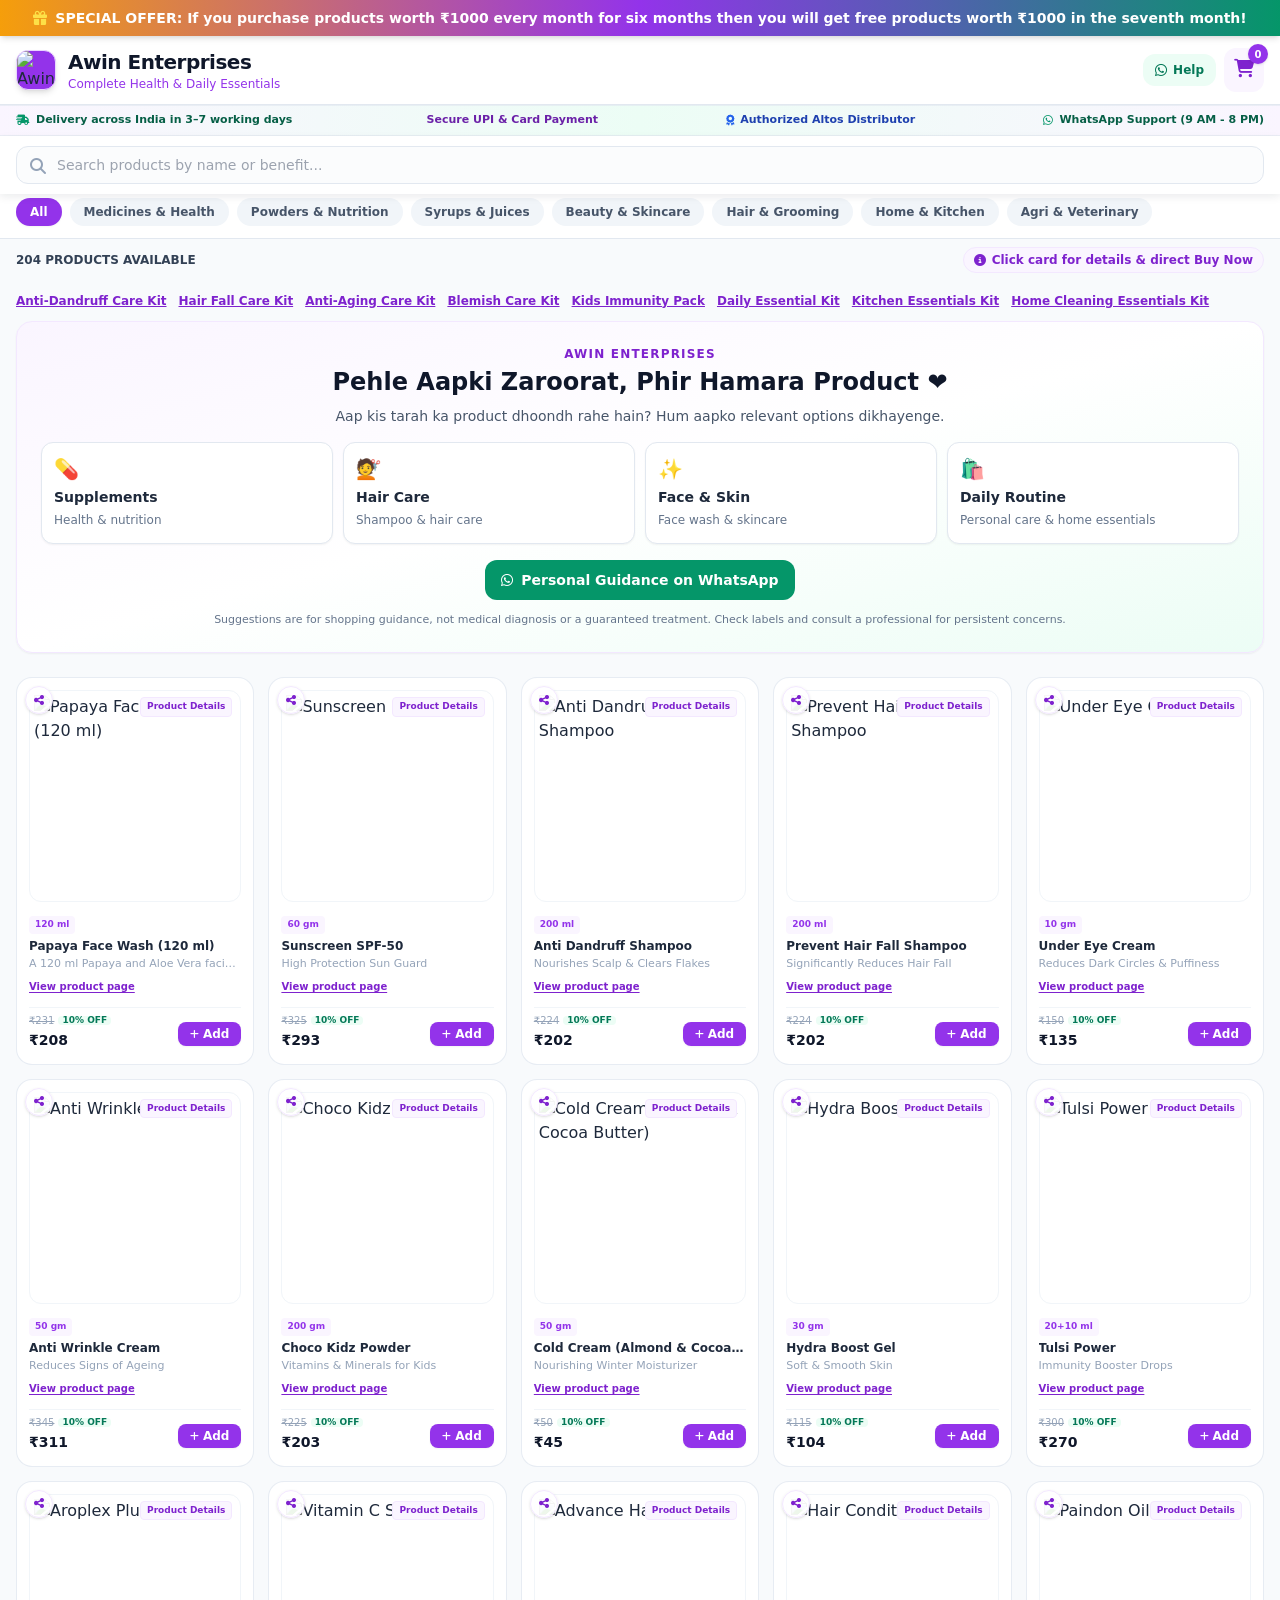
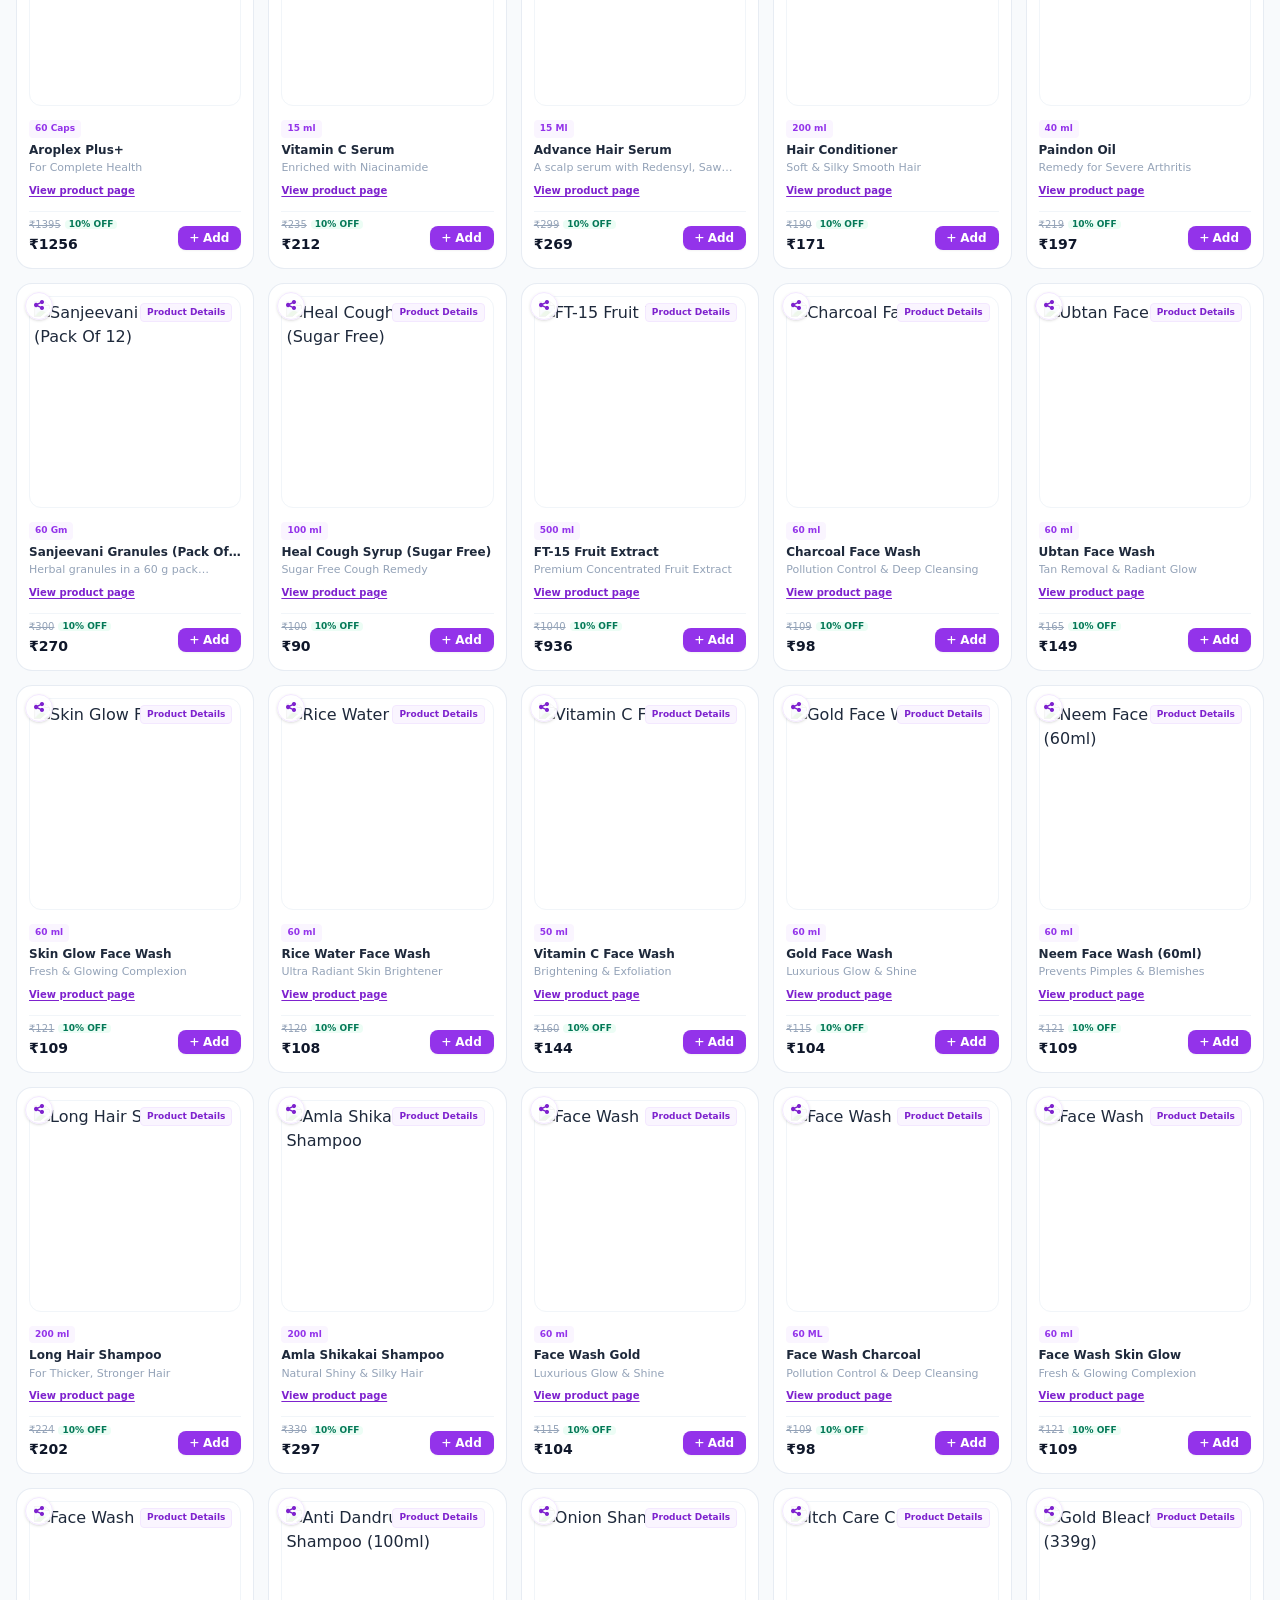
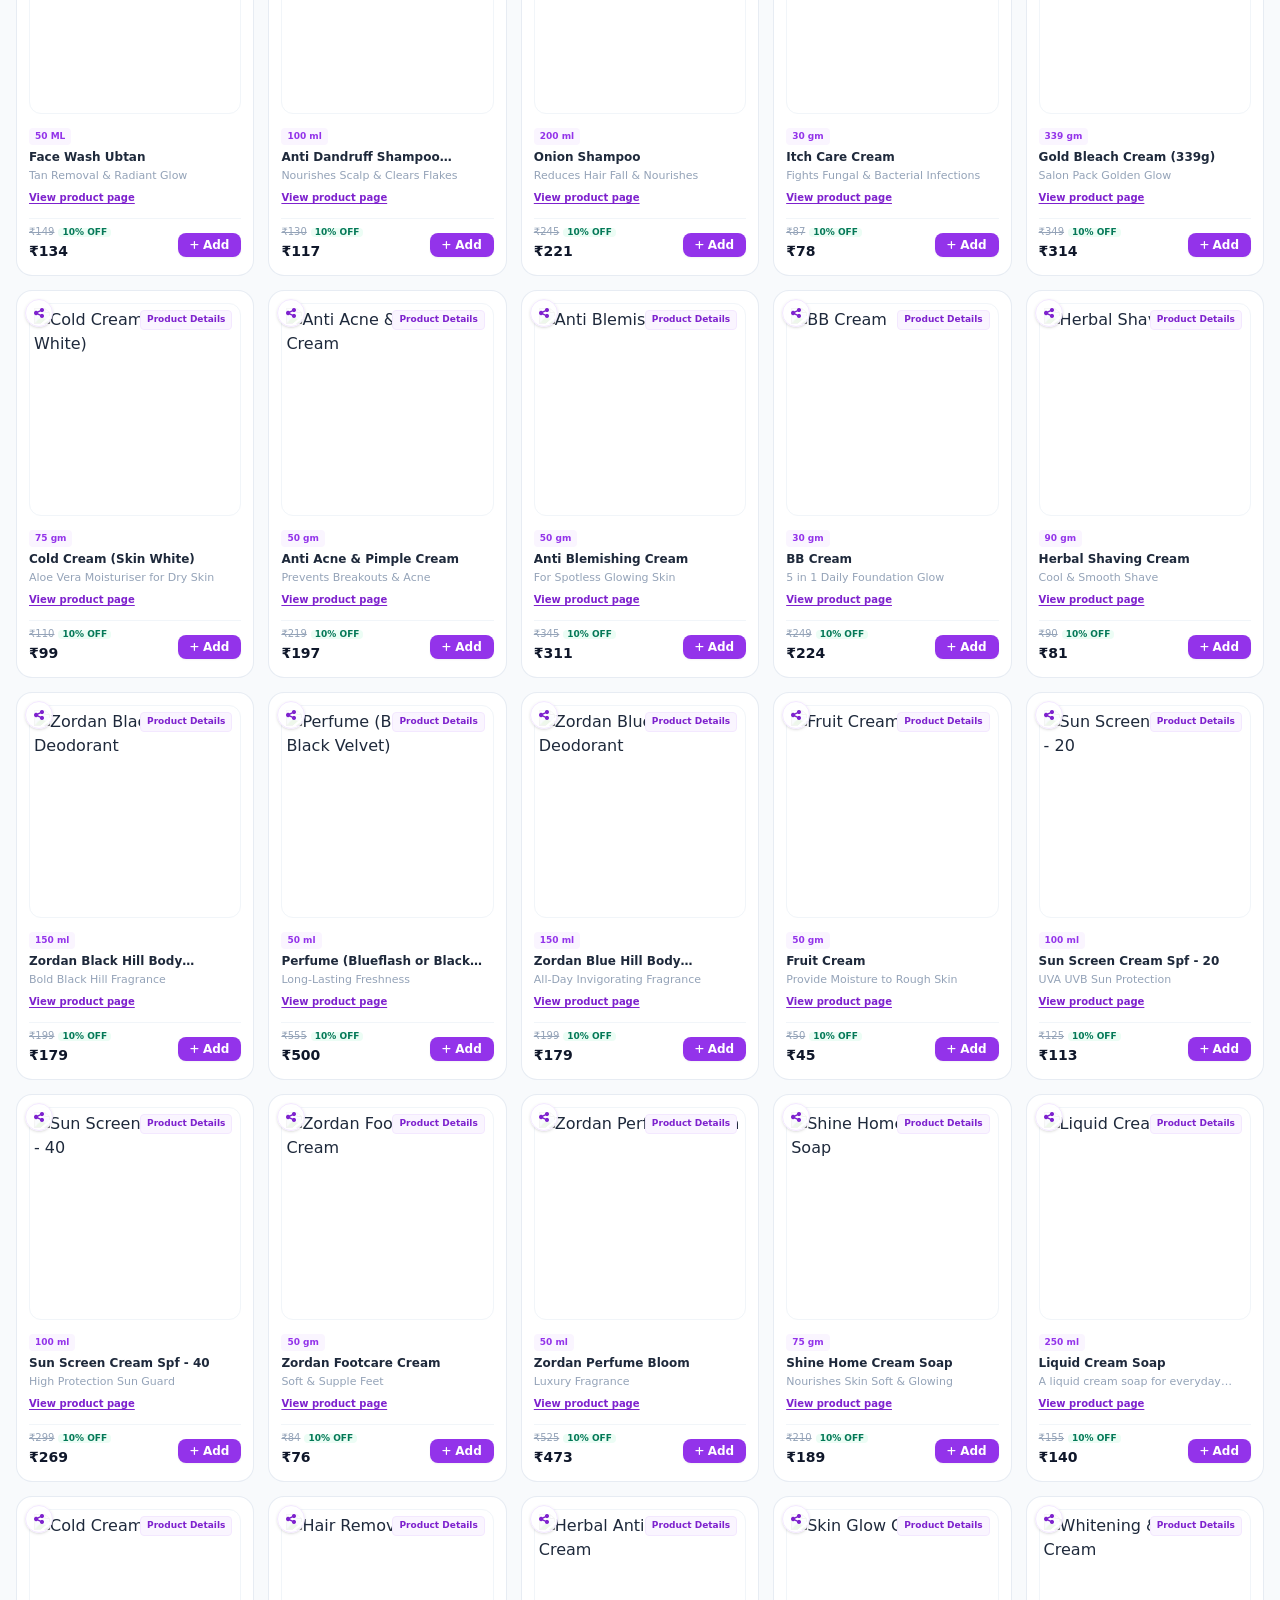
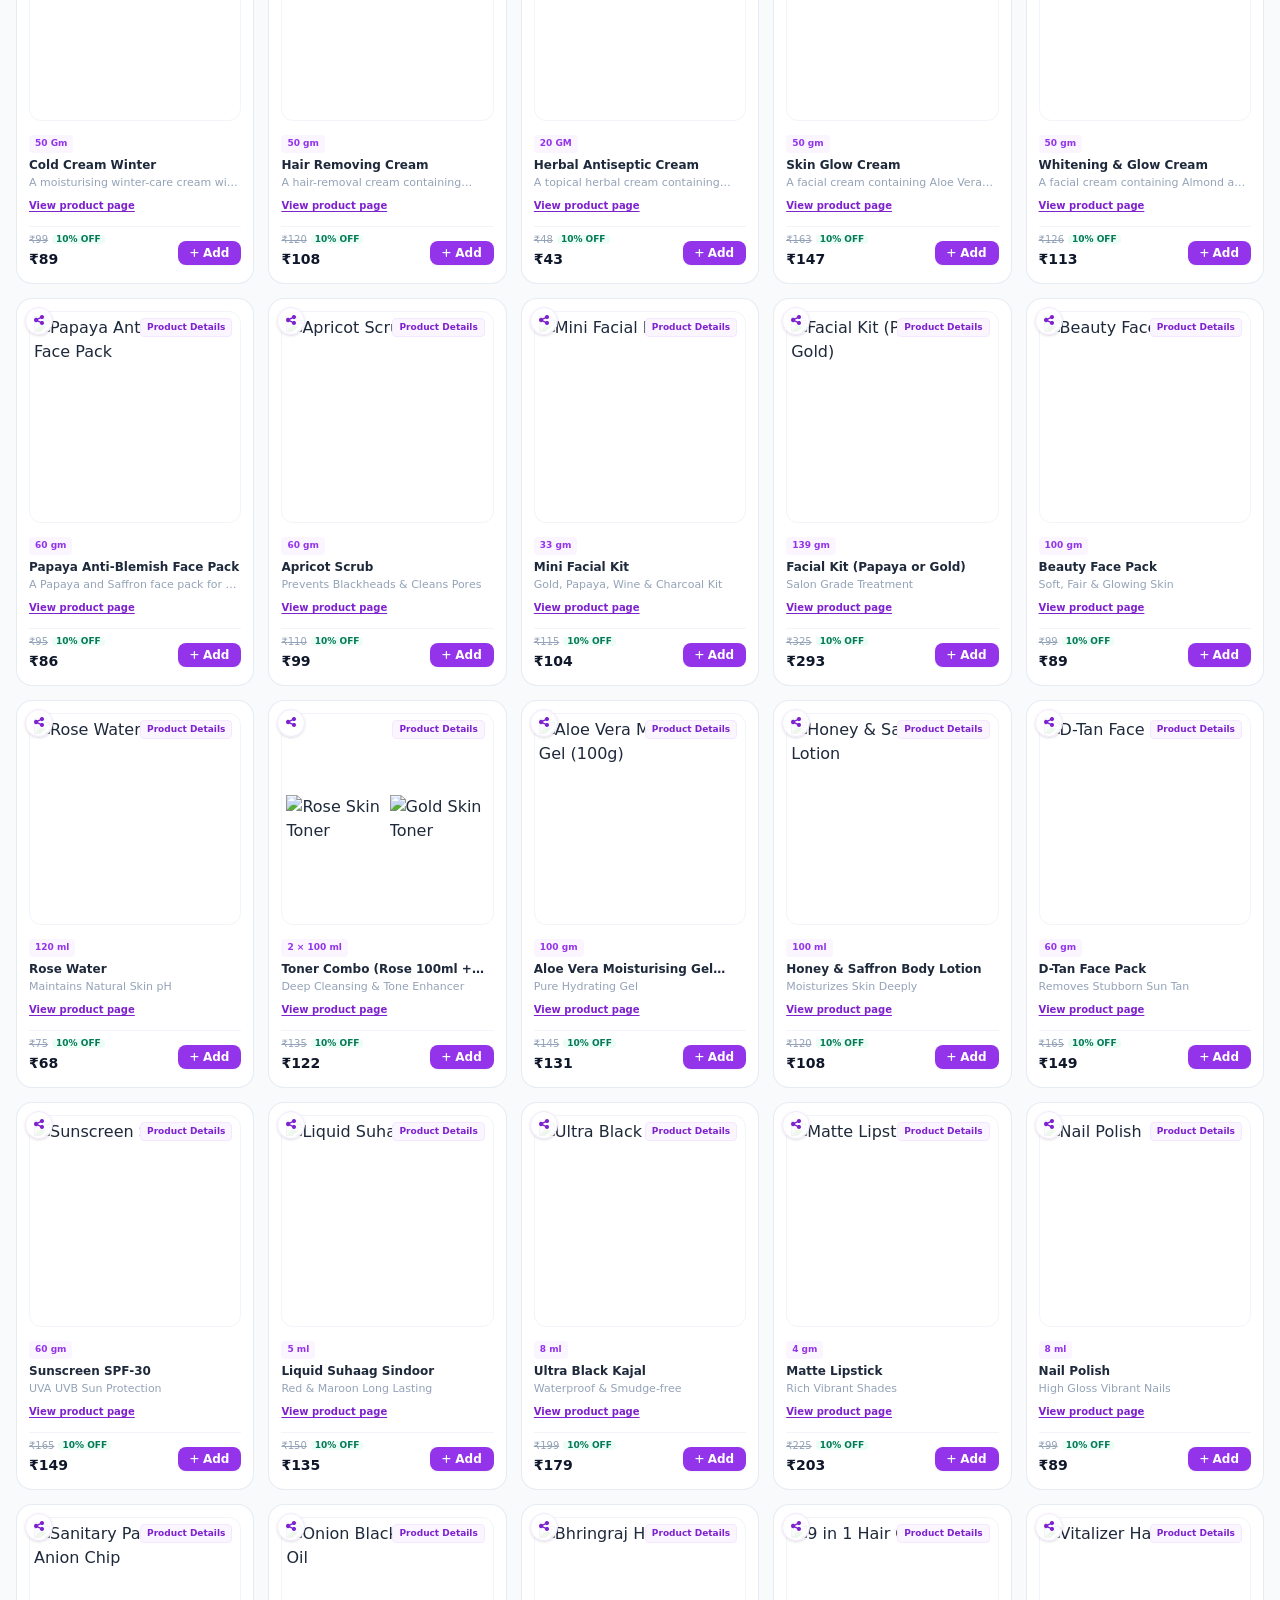
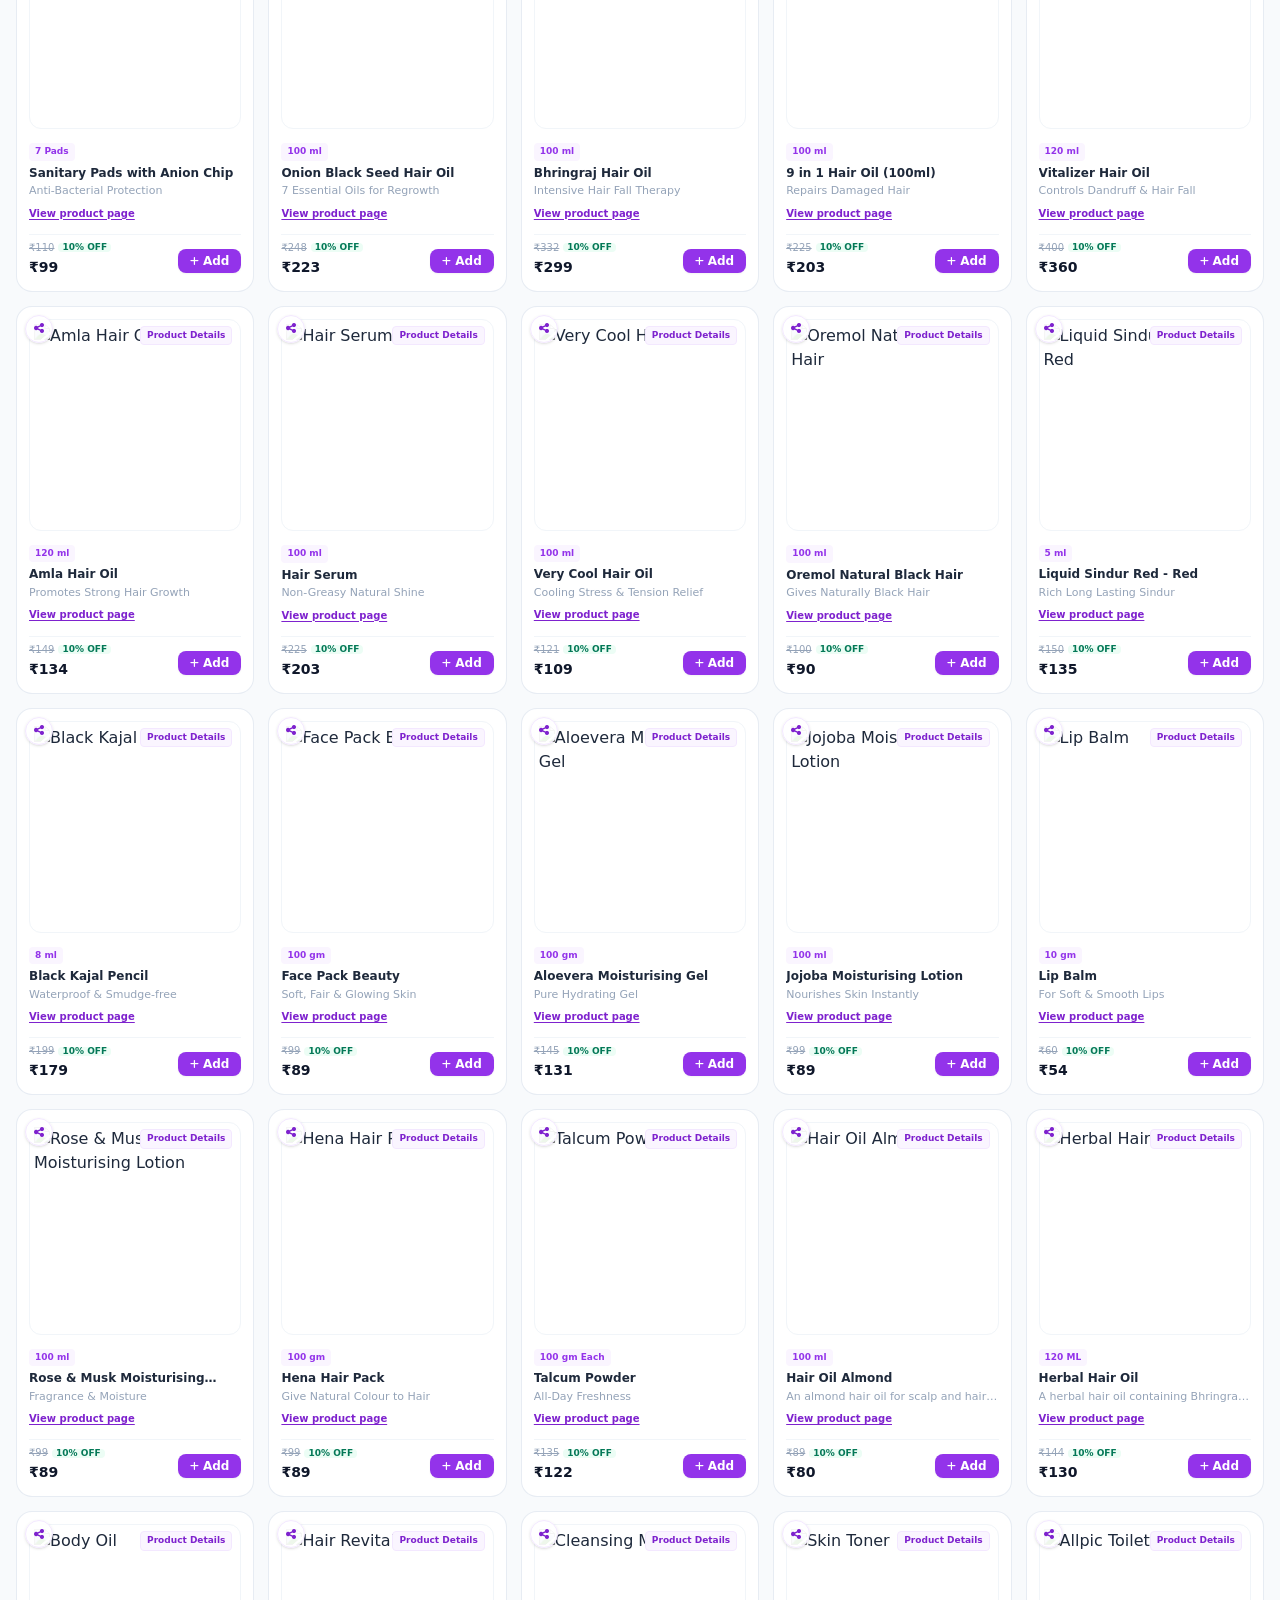
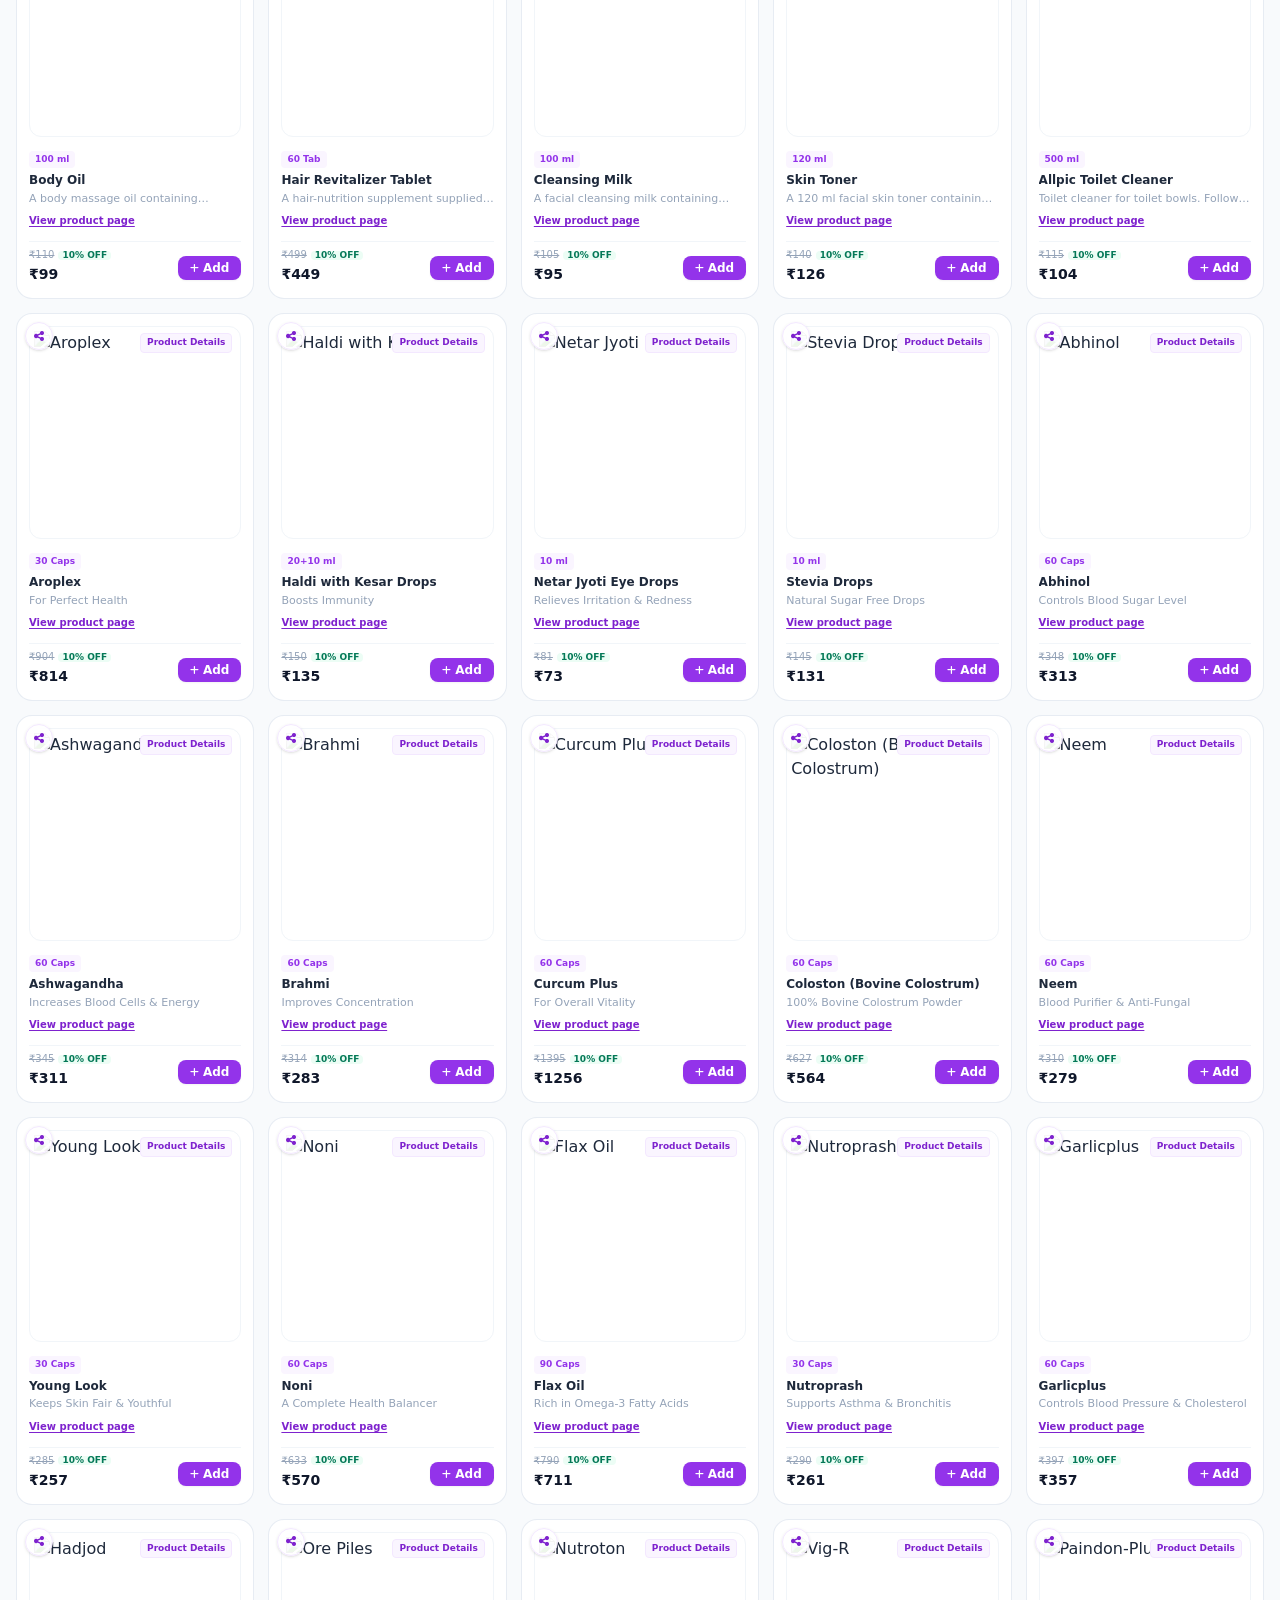
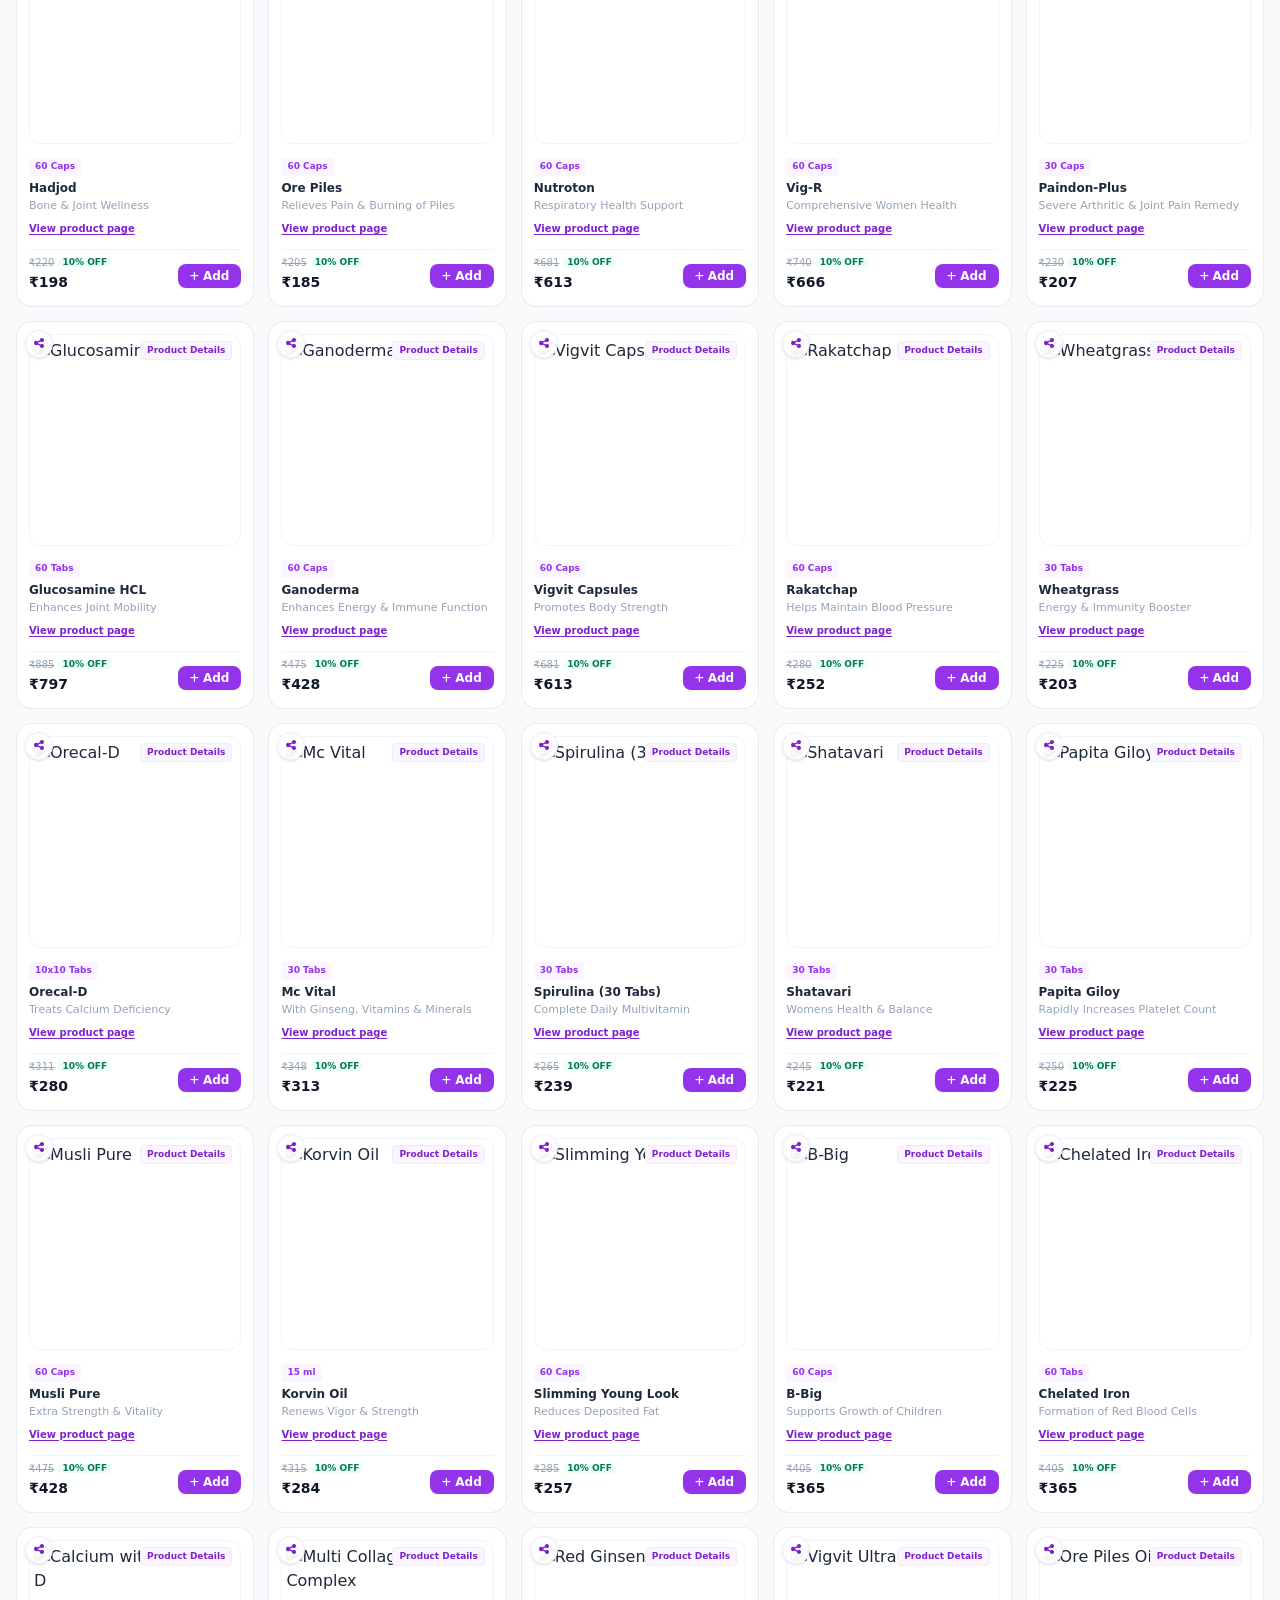
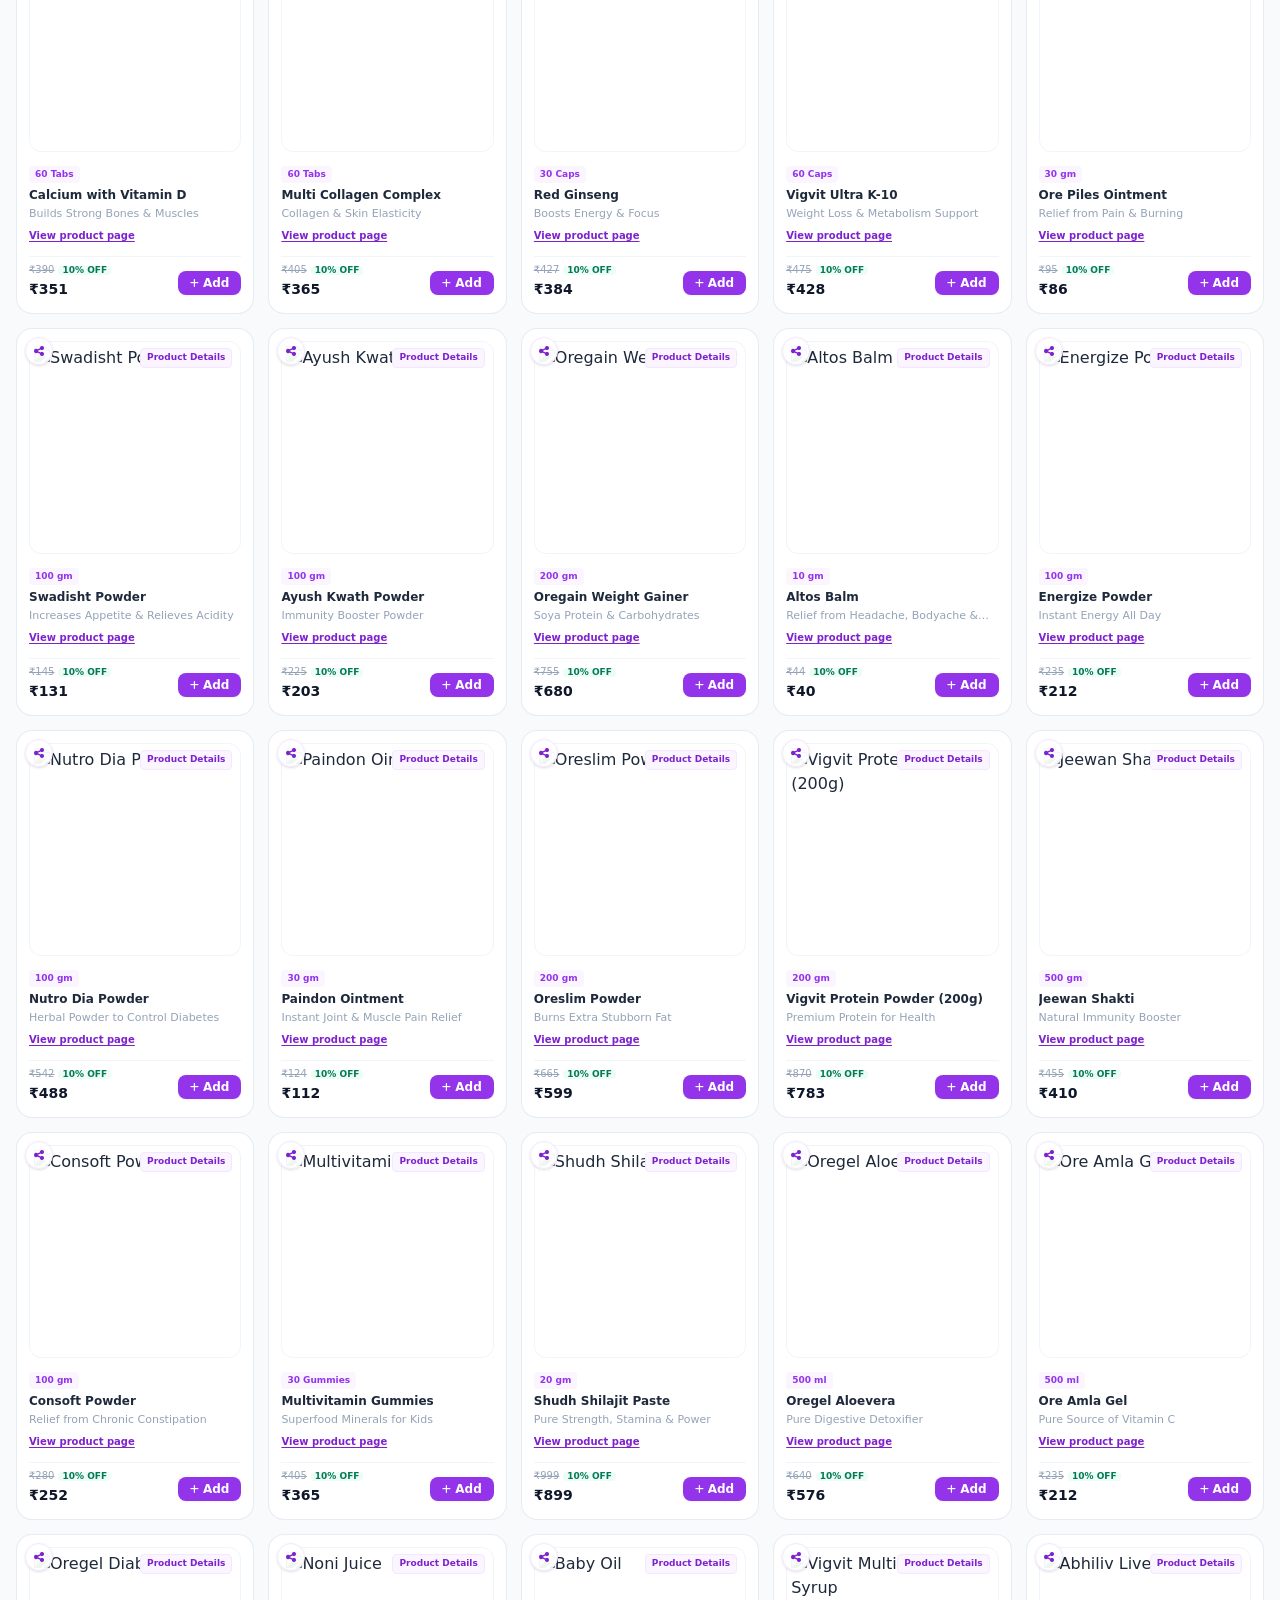
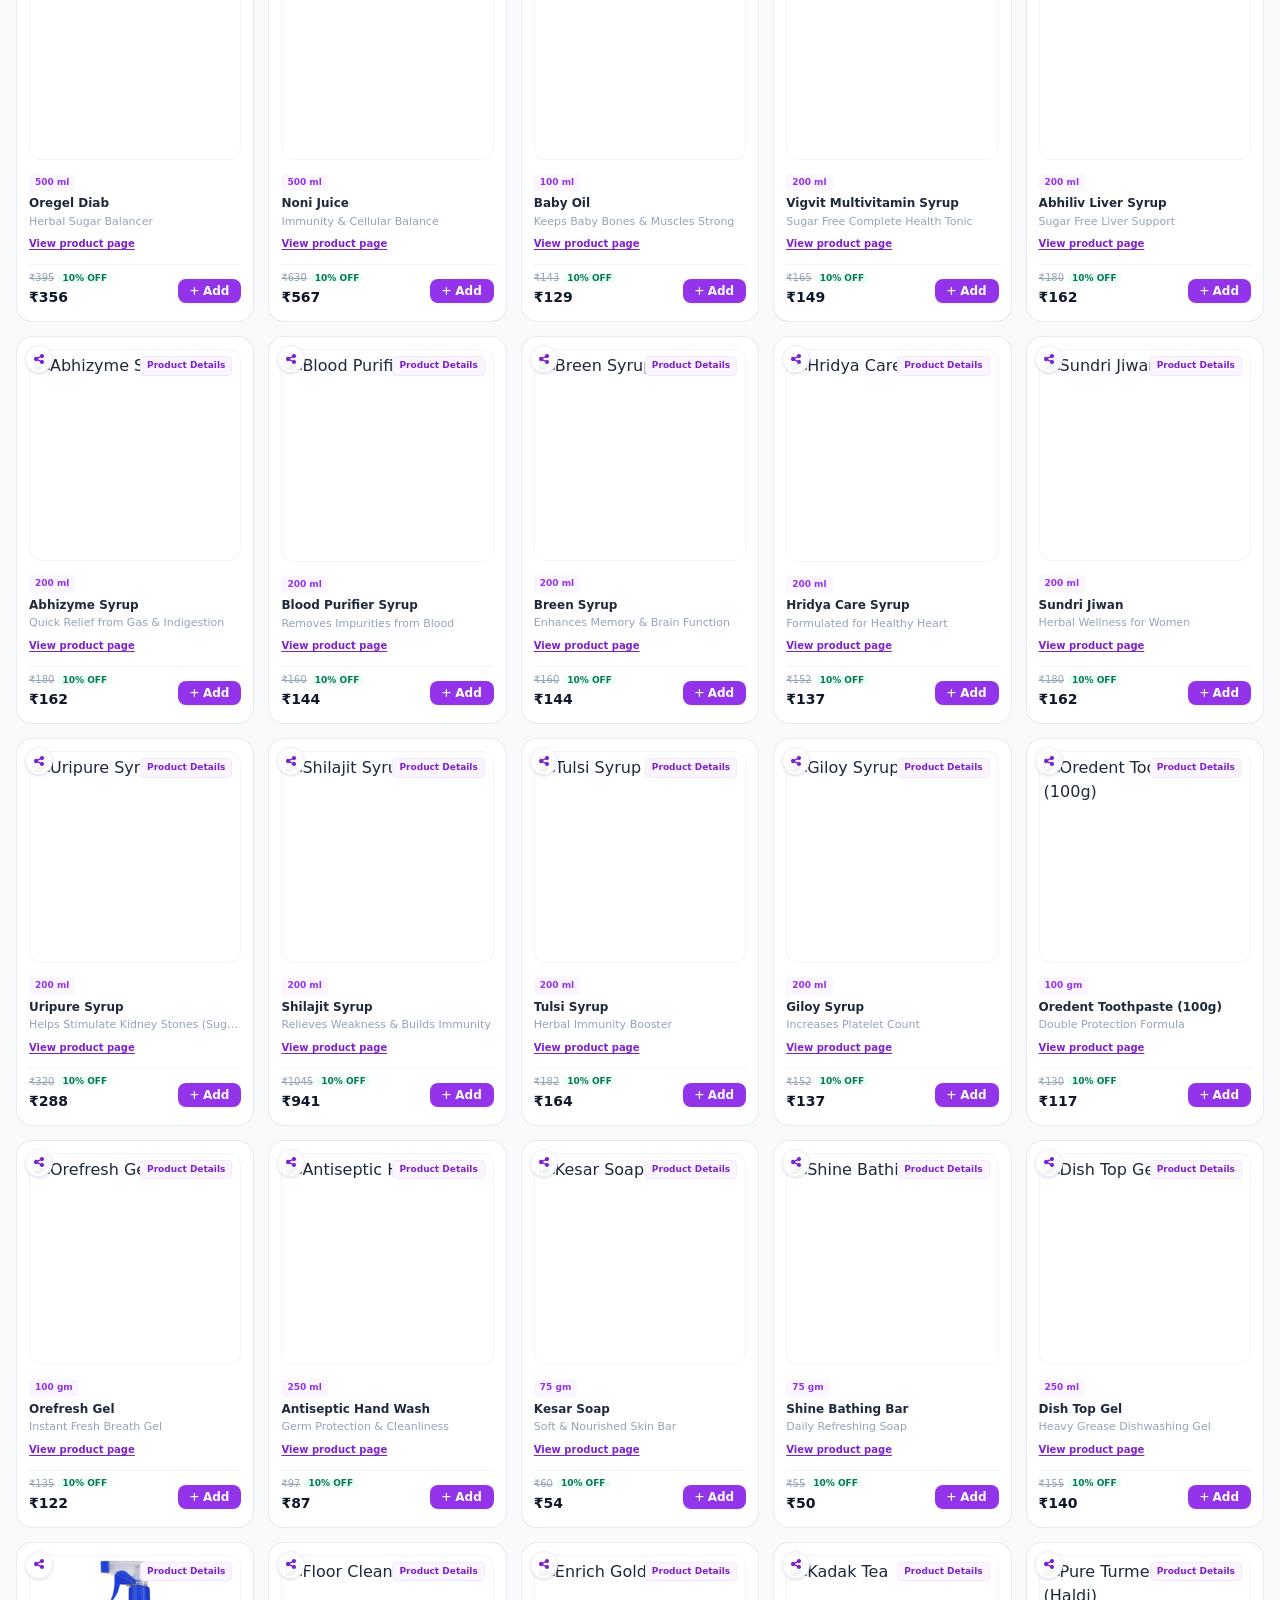
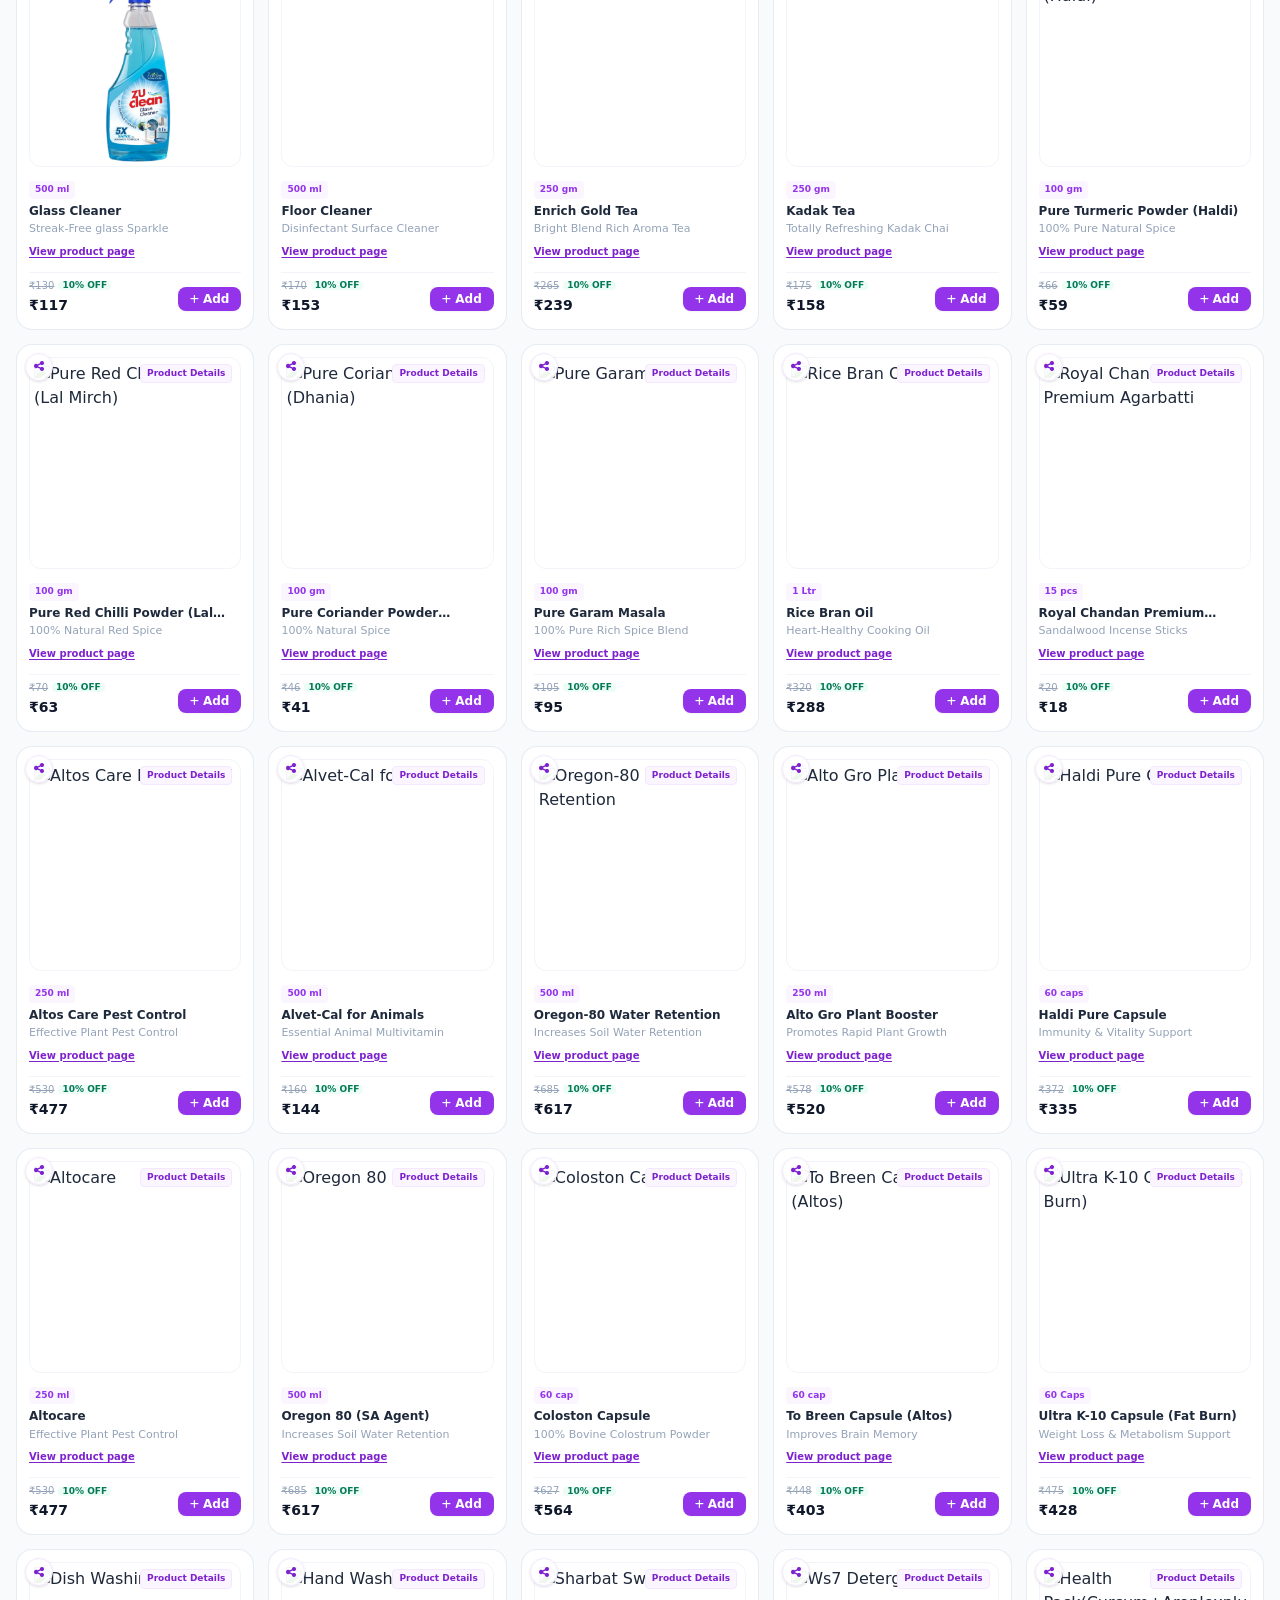
==== commit 9702944f: "Show both bottles in the Rose and Gold toner combo" ====
--- a/index.html
+++ b/index.html
@@ -286,6 +286,7 @@
         <span id="modalPack" class="pointer-events-none absolute z-10 top-2 left-2 text-[10px] font-bold text-purple-700 bg-purple-50 px-2.5 py-0.5 rounded-full border border-purple-100"></span>
         <span id="modalBadge" class="pointer-events-none absolute z-10 top-2 right-2 text-[10px] font-bold text-amber-800 bg-amber-100 px-2 py-0.5 rounded-full border border-amber-200"></span>
         <button type="button" data-image-zoom aria-label="Zoom product image"><img id="modalImg" decoding="async" alt="Product Image" class="w-full h-full object-contain" onerror="this.onerror=null;this.removeAttribute('src')" /></button>
+        <button type="button" data-image-zoom aria-label="Zoom Gold Skin Toner" hidden><img id="modalAdditionalImage" alt="Gold Skin Toner" class="w-full h-full object-contain" /></button>
       </div>
       <div class="space-y-0.5">
         <span id="modalCat" class="text-[11px] text-purple-600 font-semibold uppercase tracking-wider"></span>
@@ -405,7 +406,7 @@
     </div>
   </div>
 
-  <script defer src="/assets/catalog.d0c33bd407ce.js"></script>
+  <script defer src="/assets/catalog.d0c33bd407ce.js?v=toner-combo"></script>
   <!-- Start of Tawk.to Live Chat -->
   <script type="text/javascript">
     var Tawk_API=Tawk_API||{}, Tawk_LoadStart=new Date();
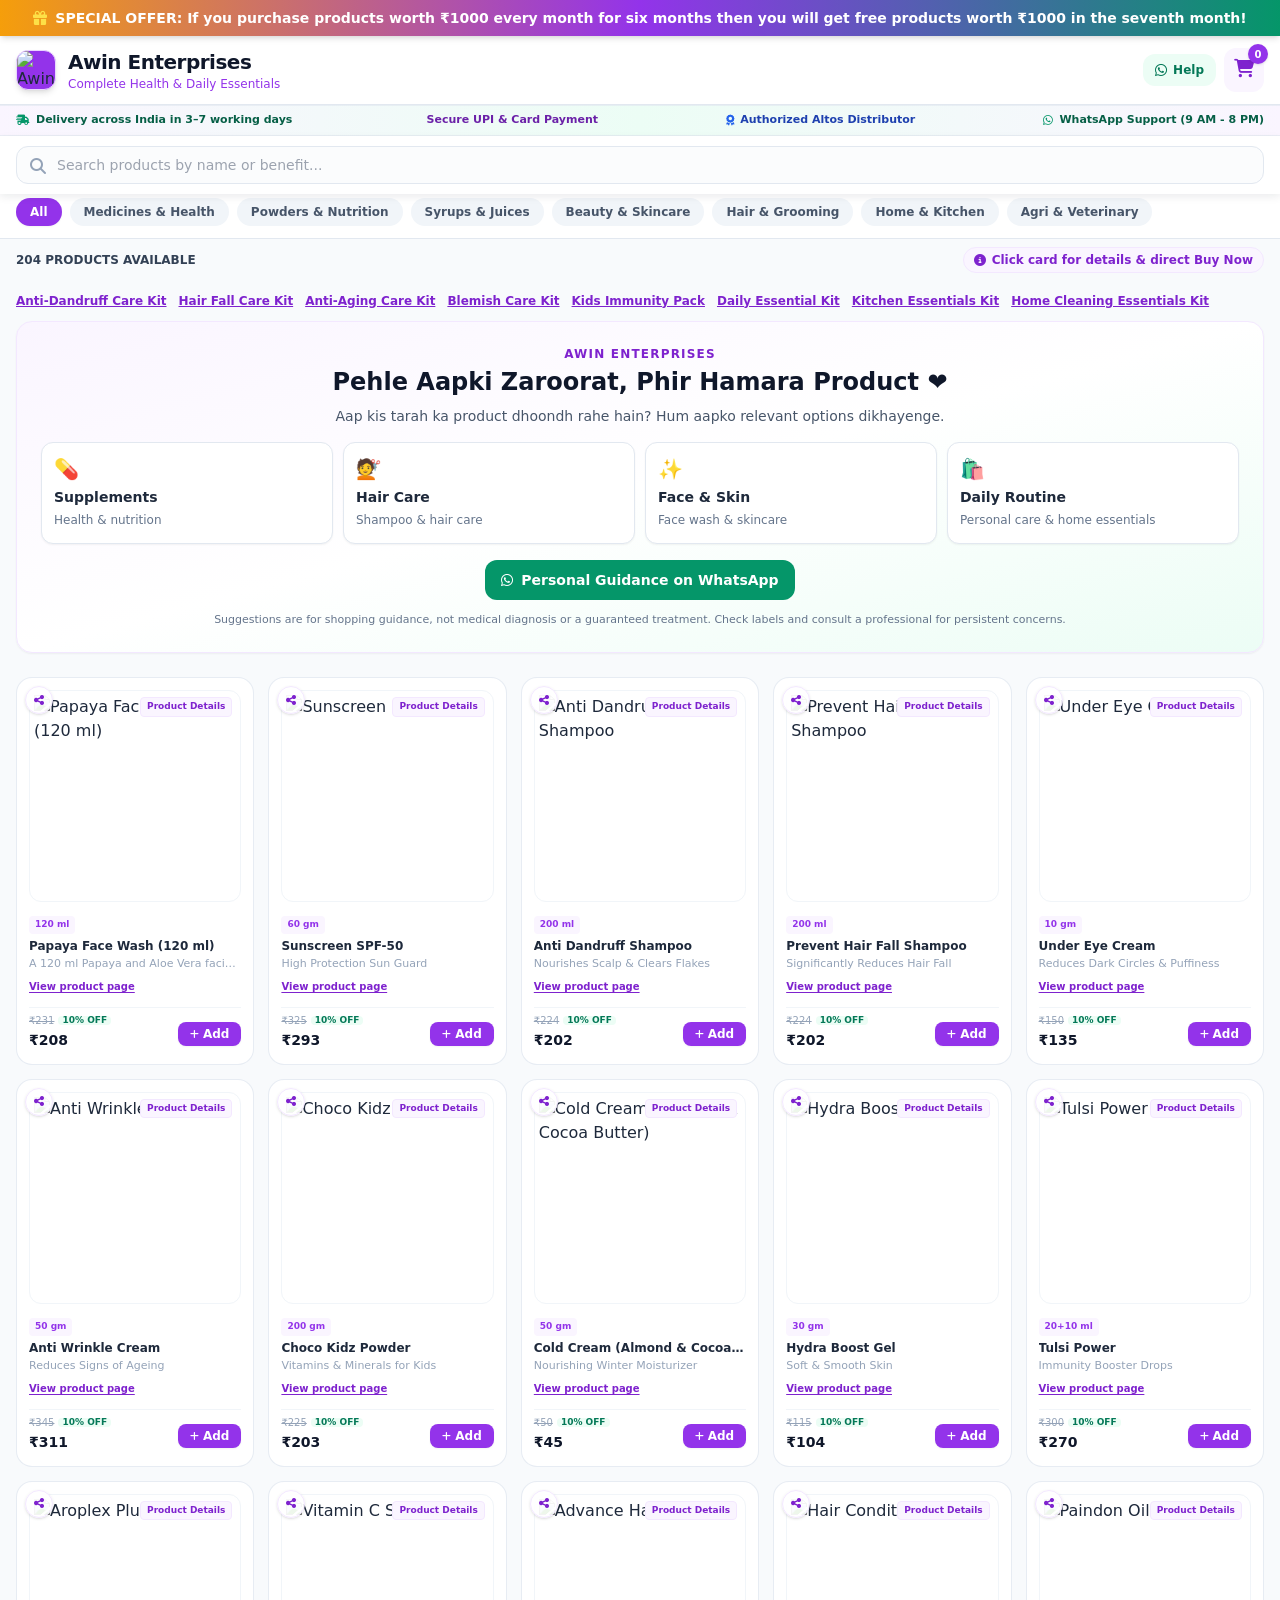
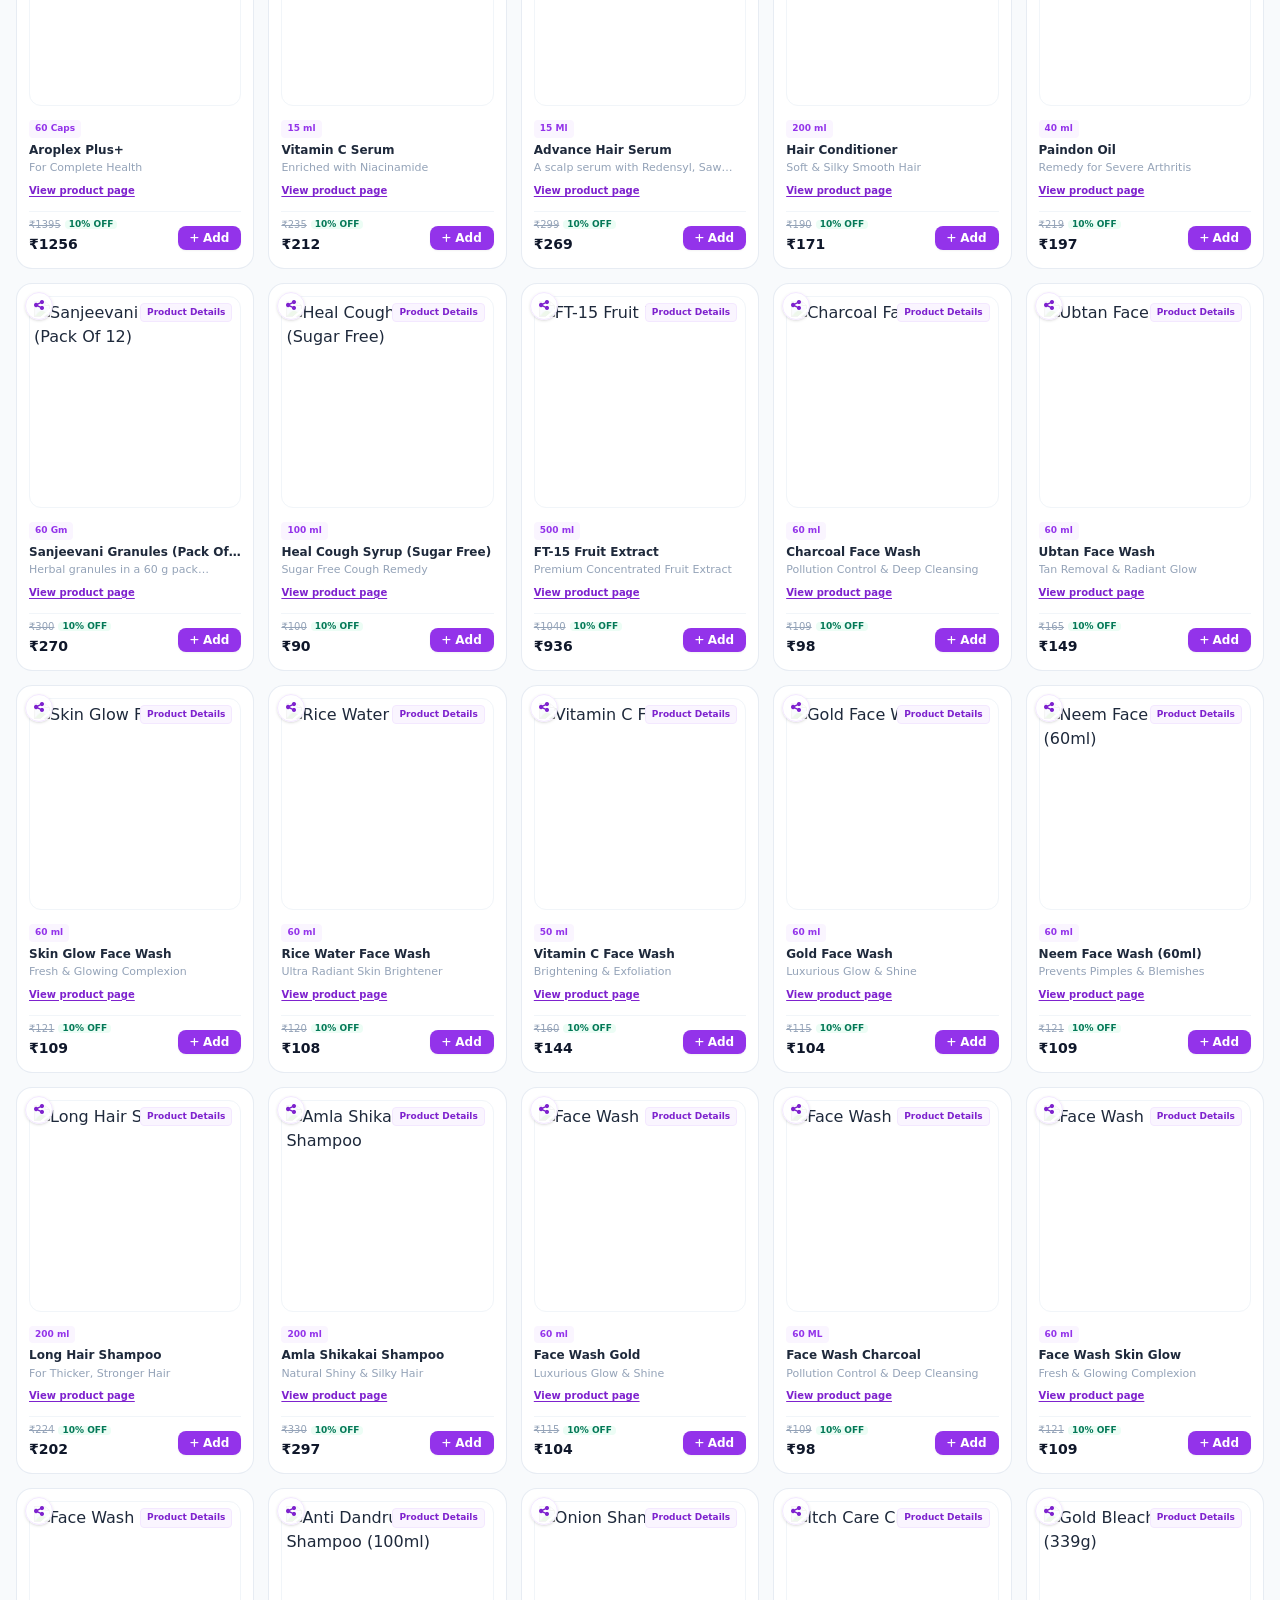
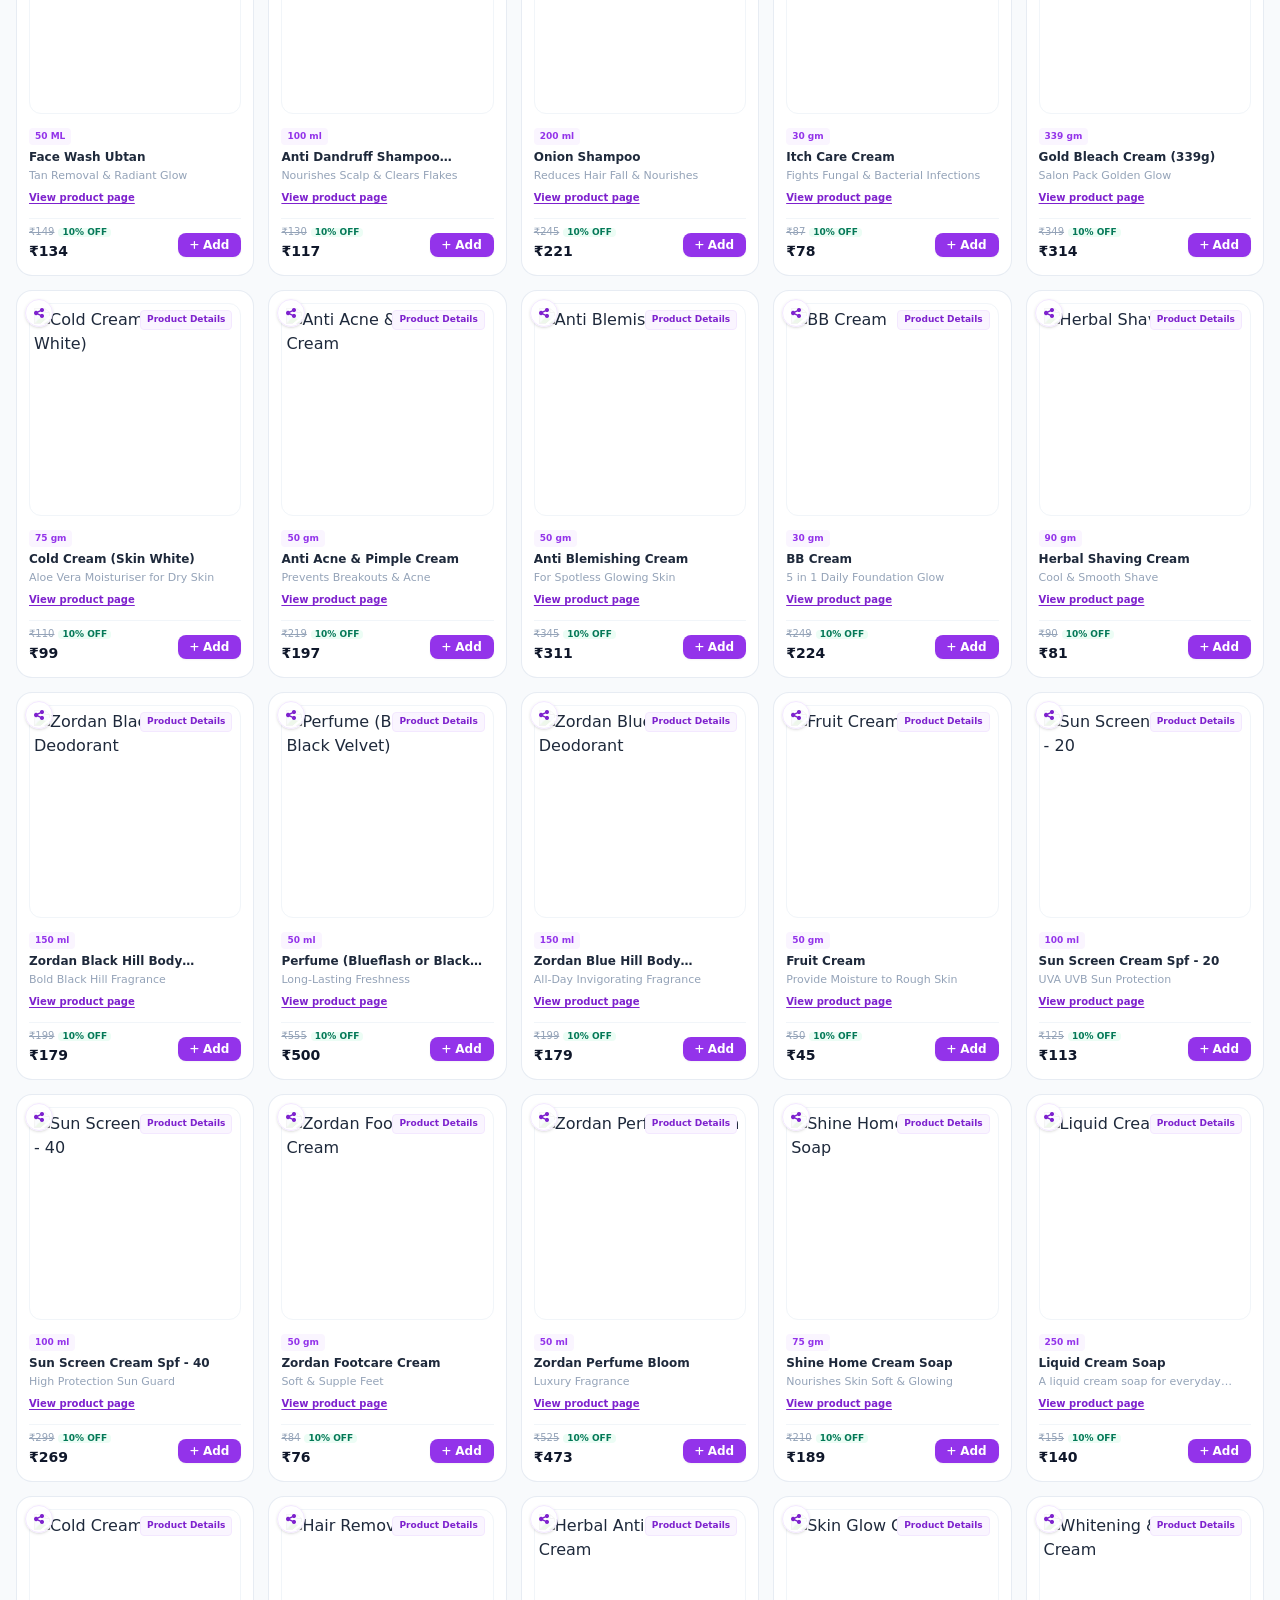
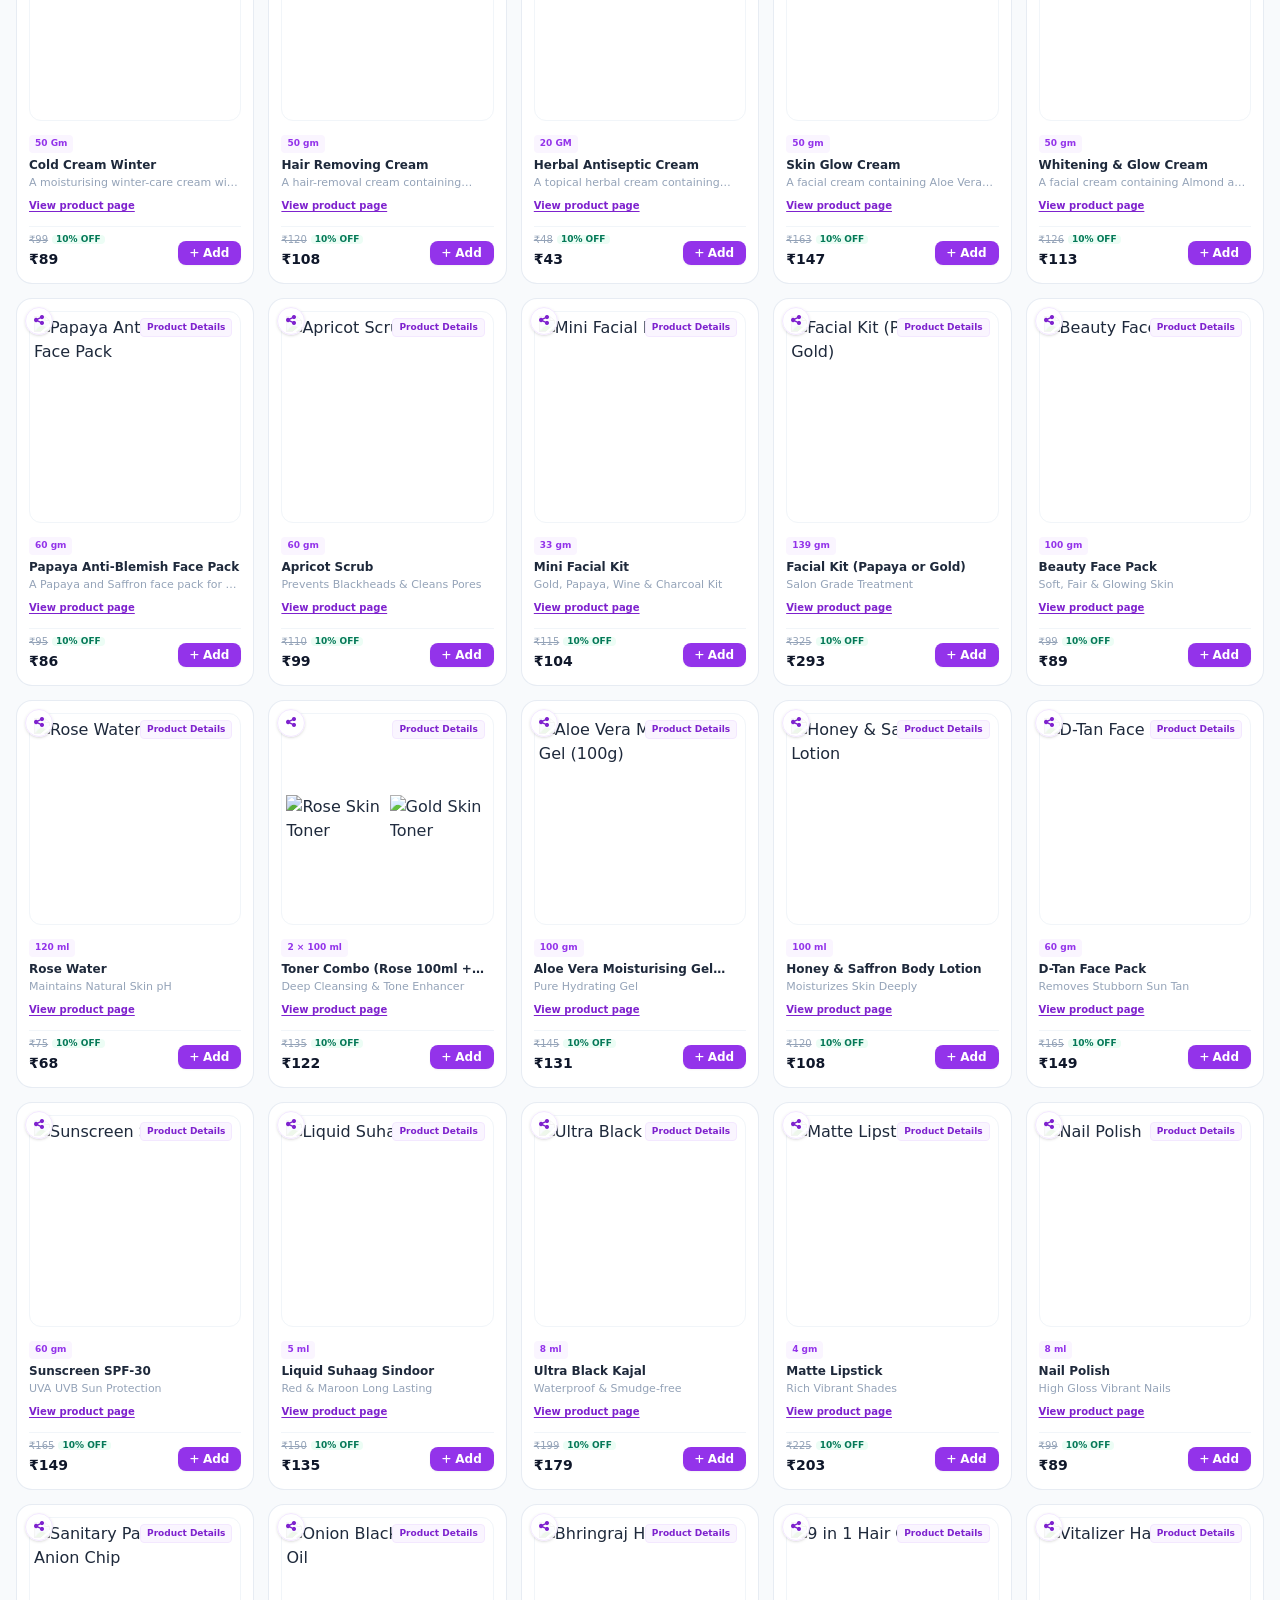
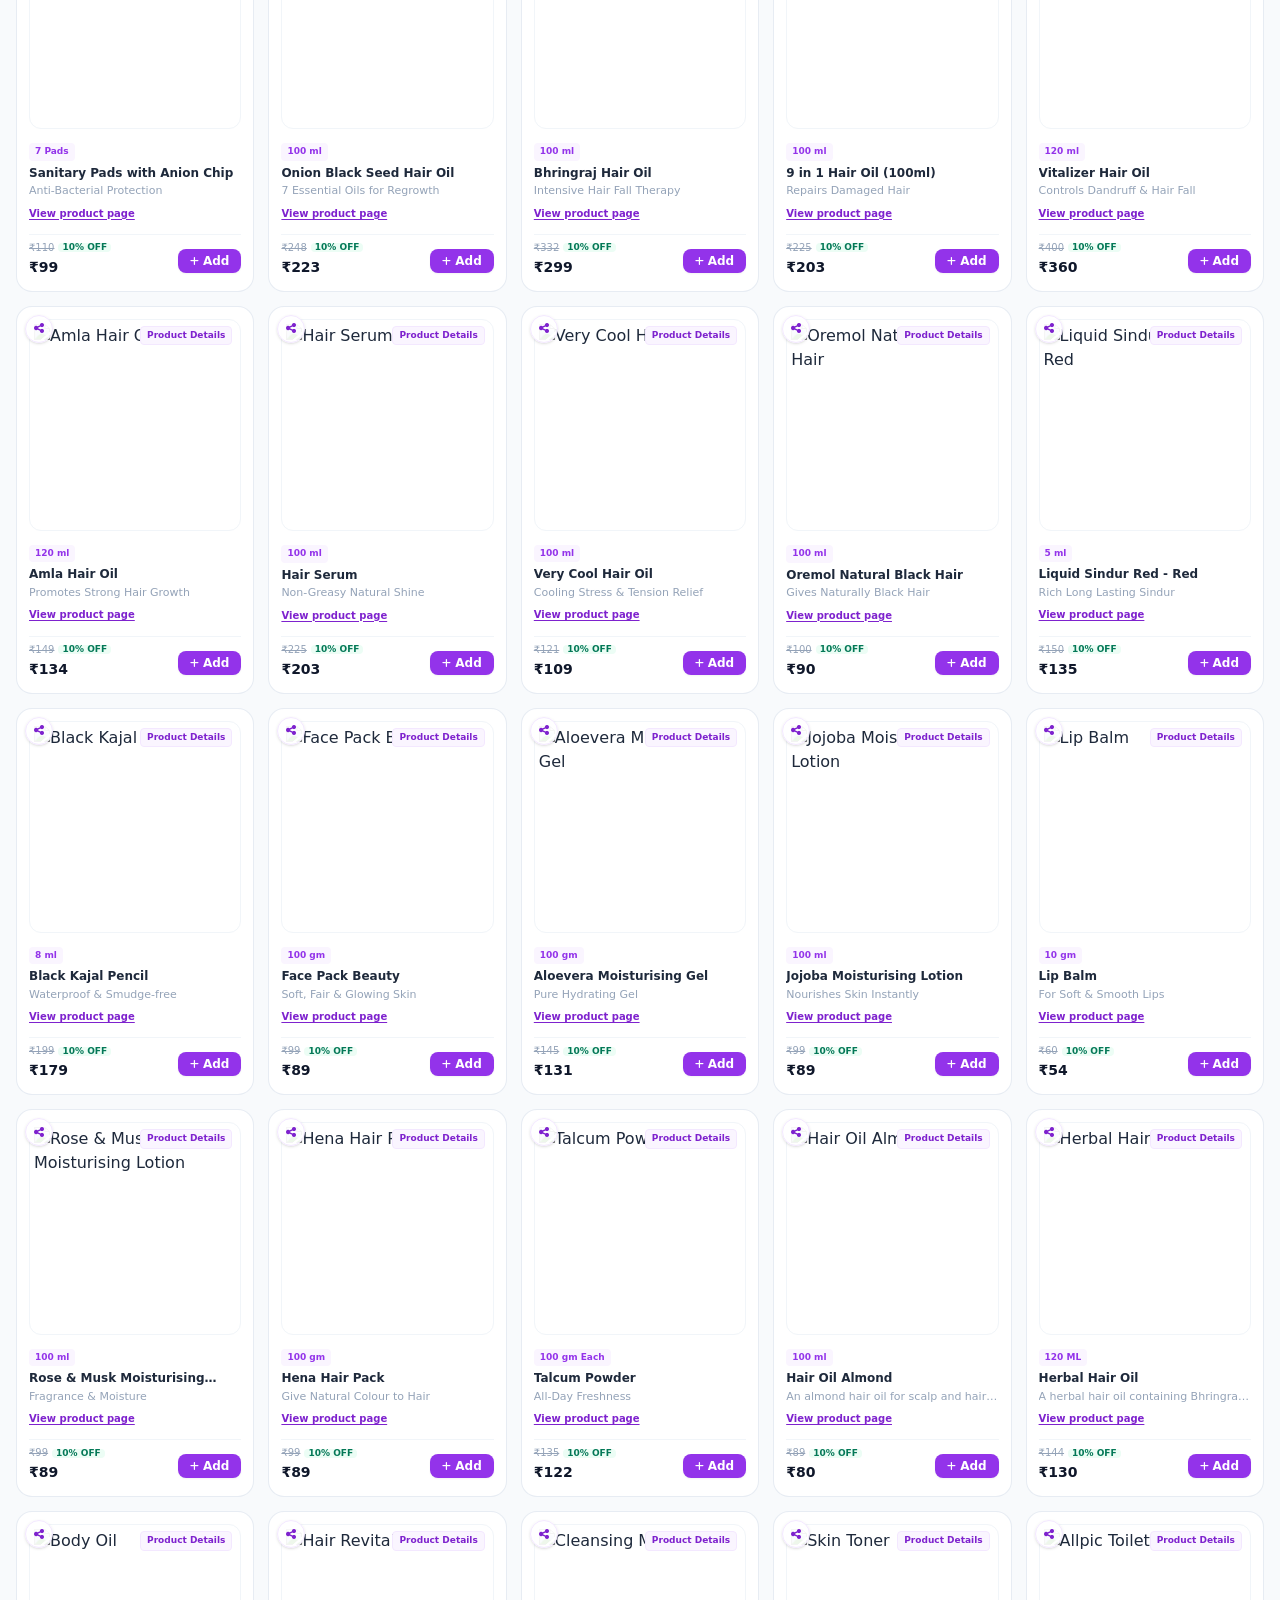
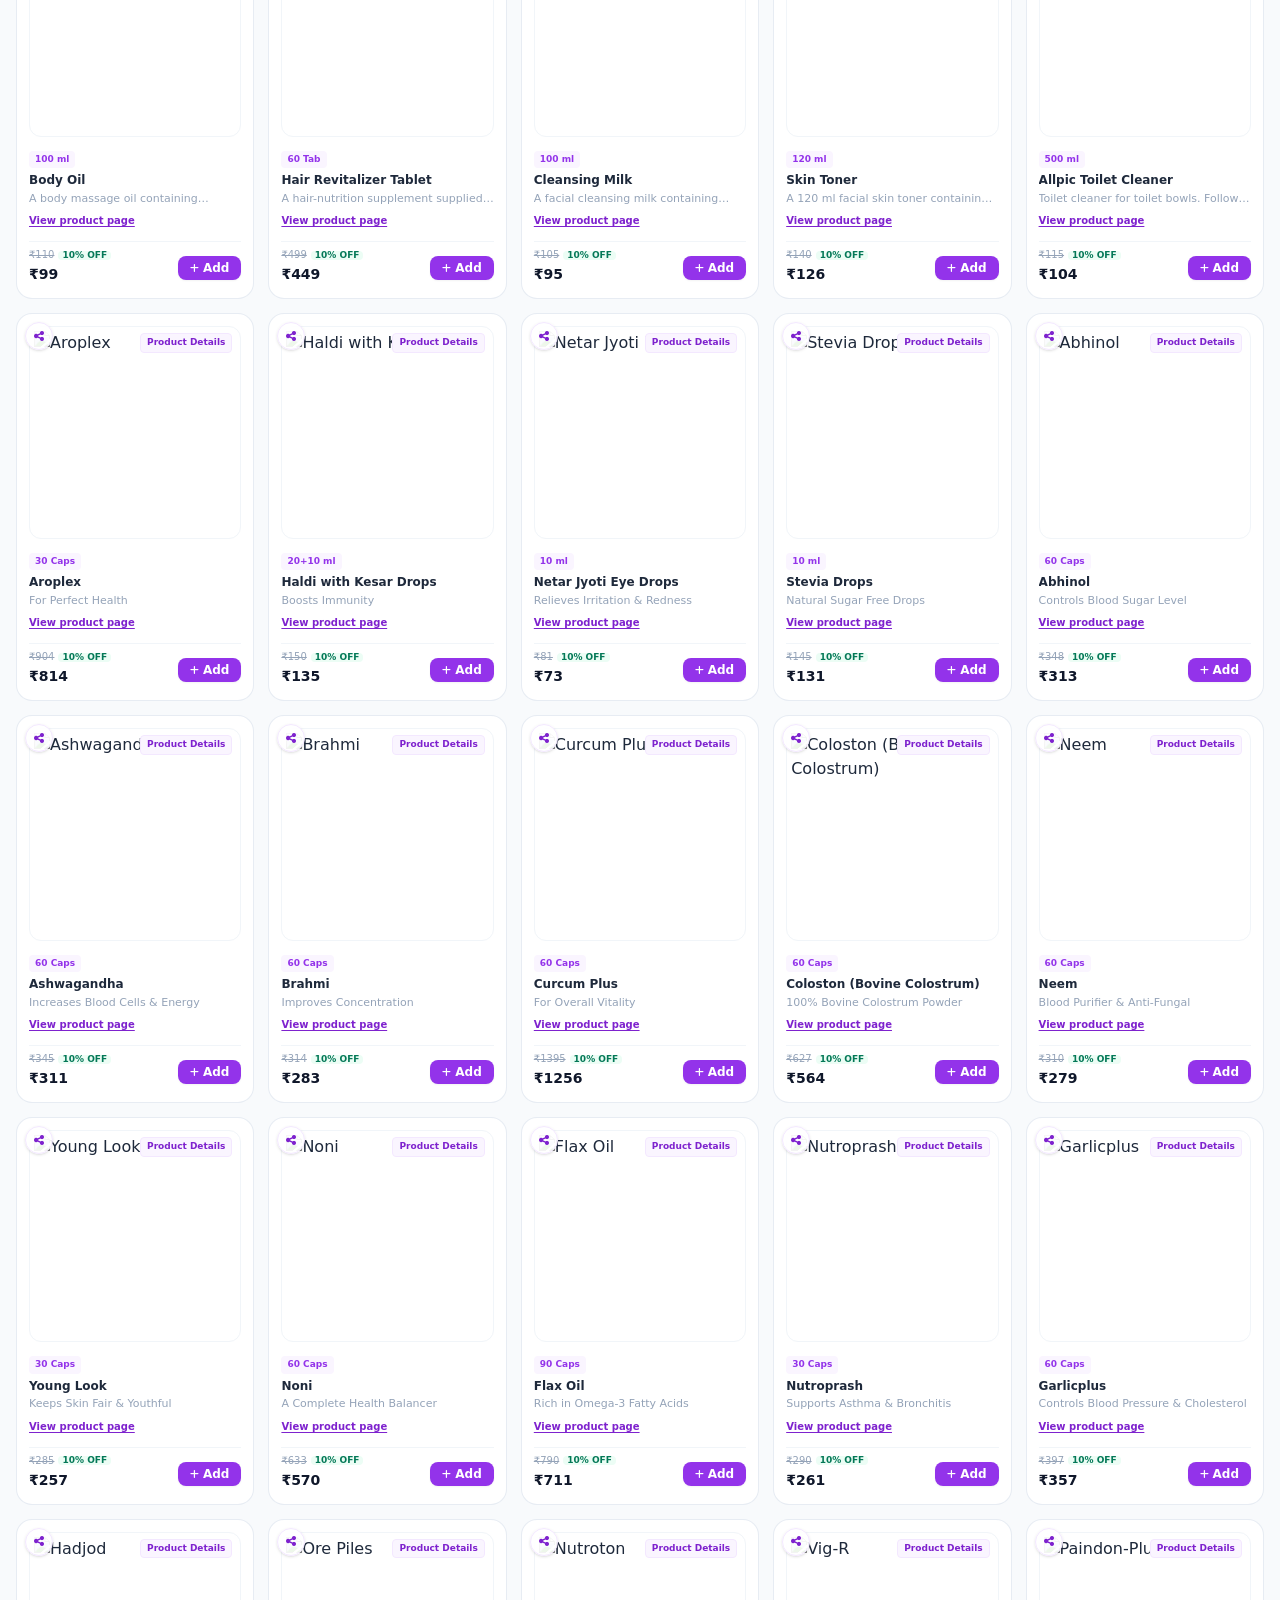
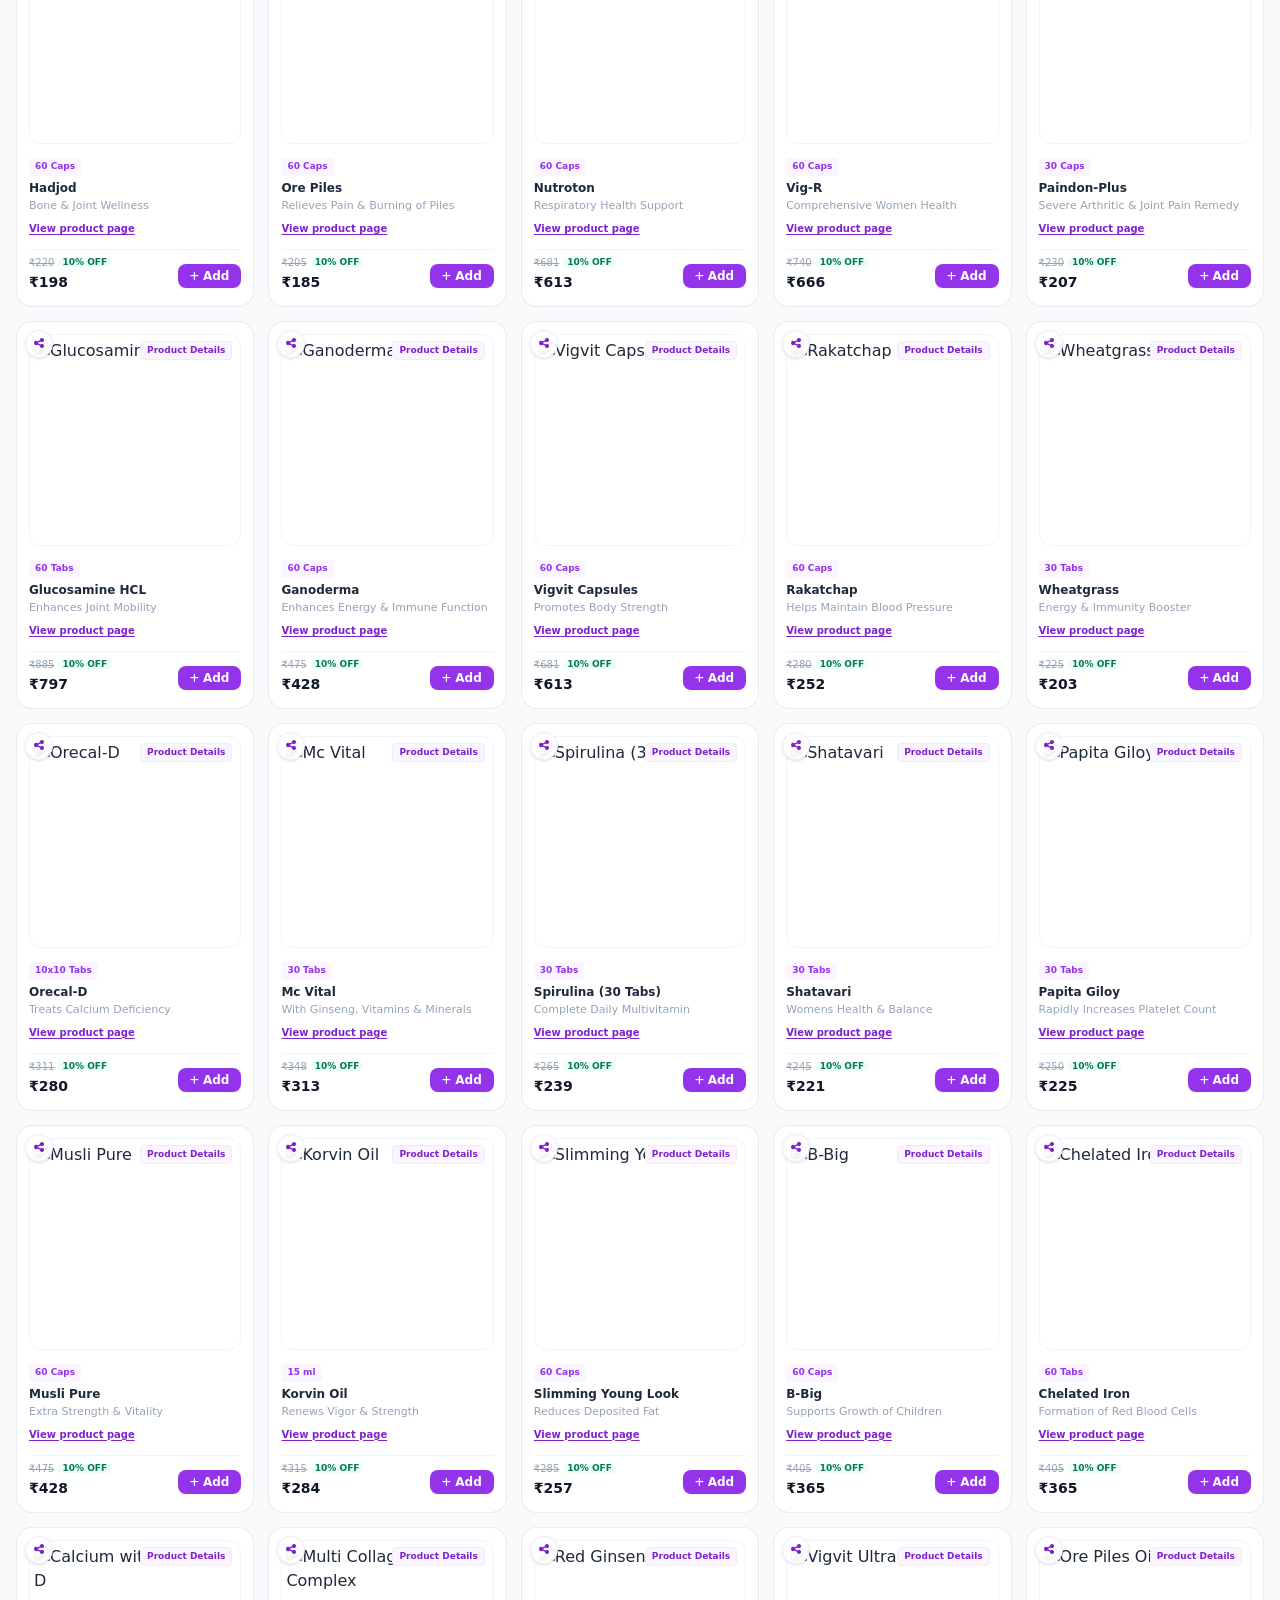
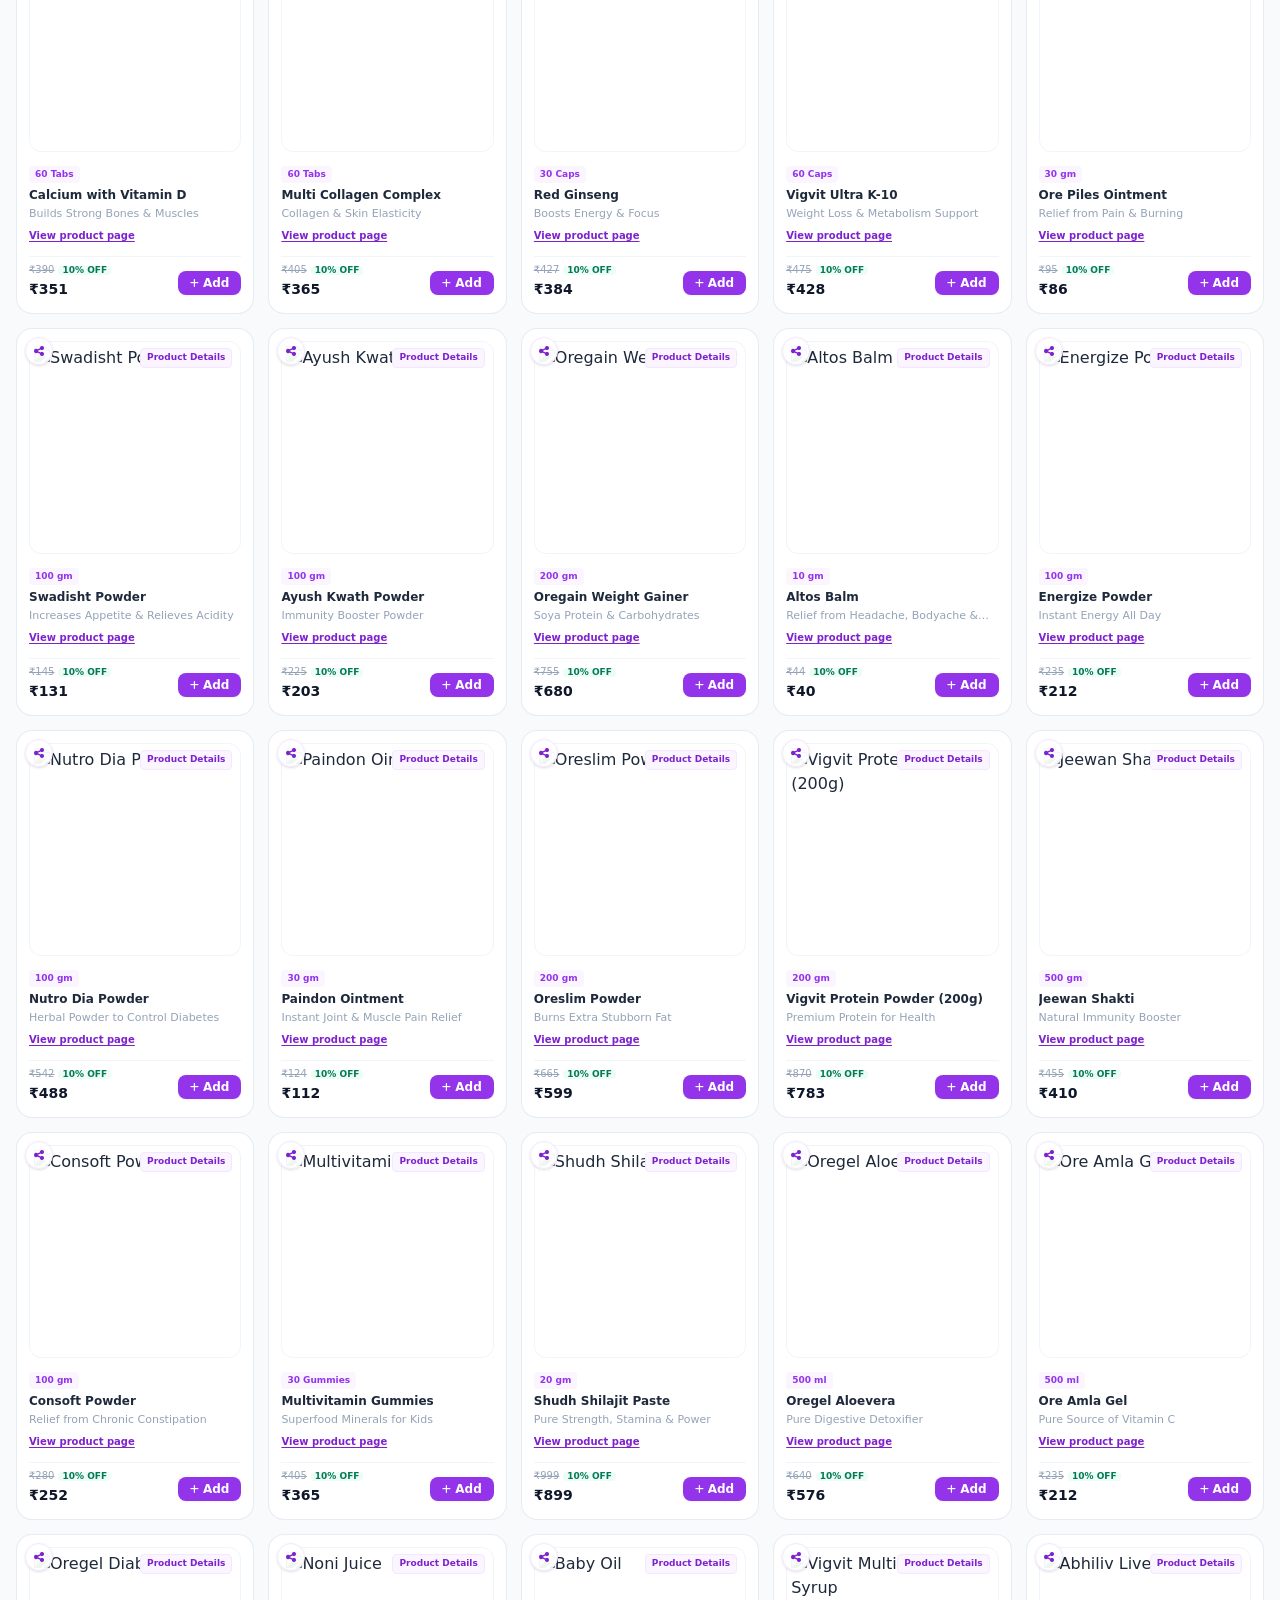
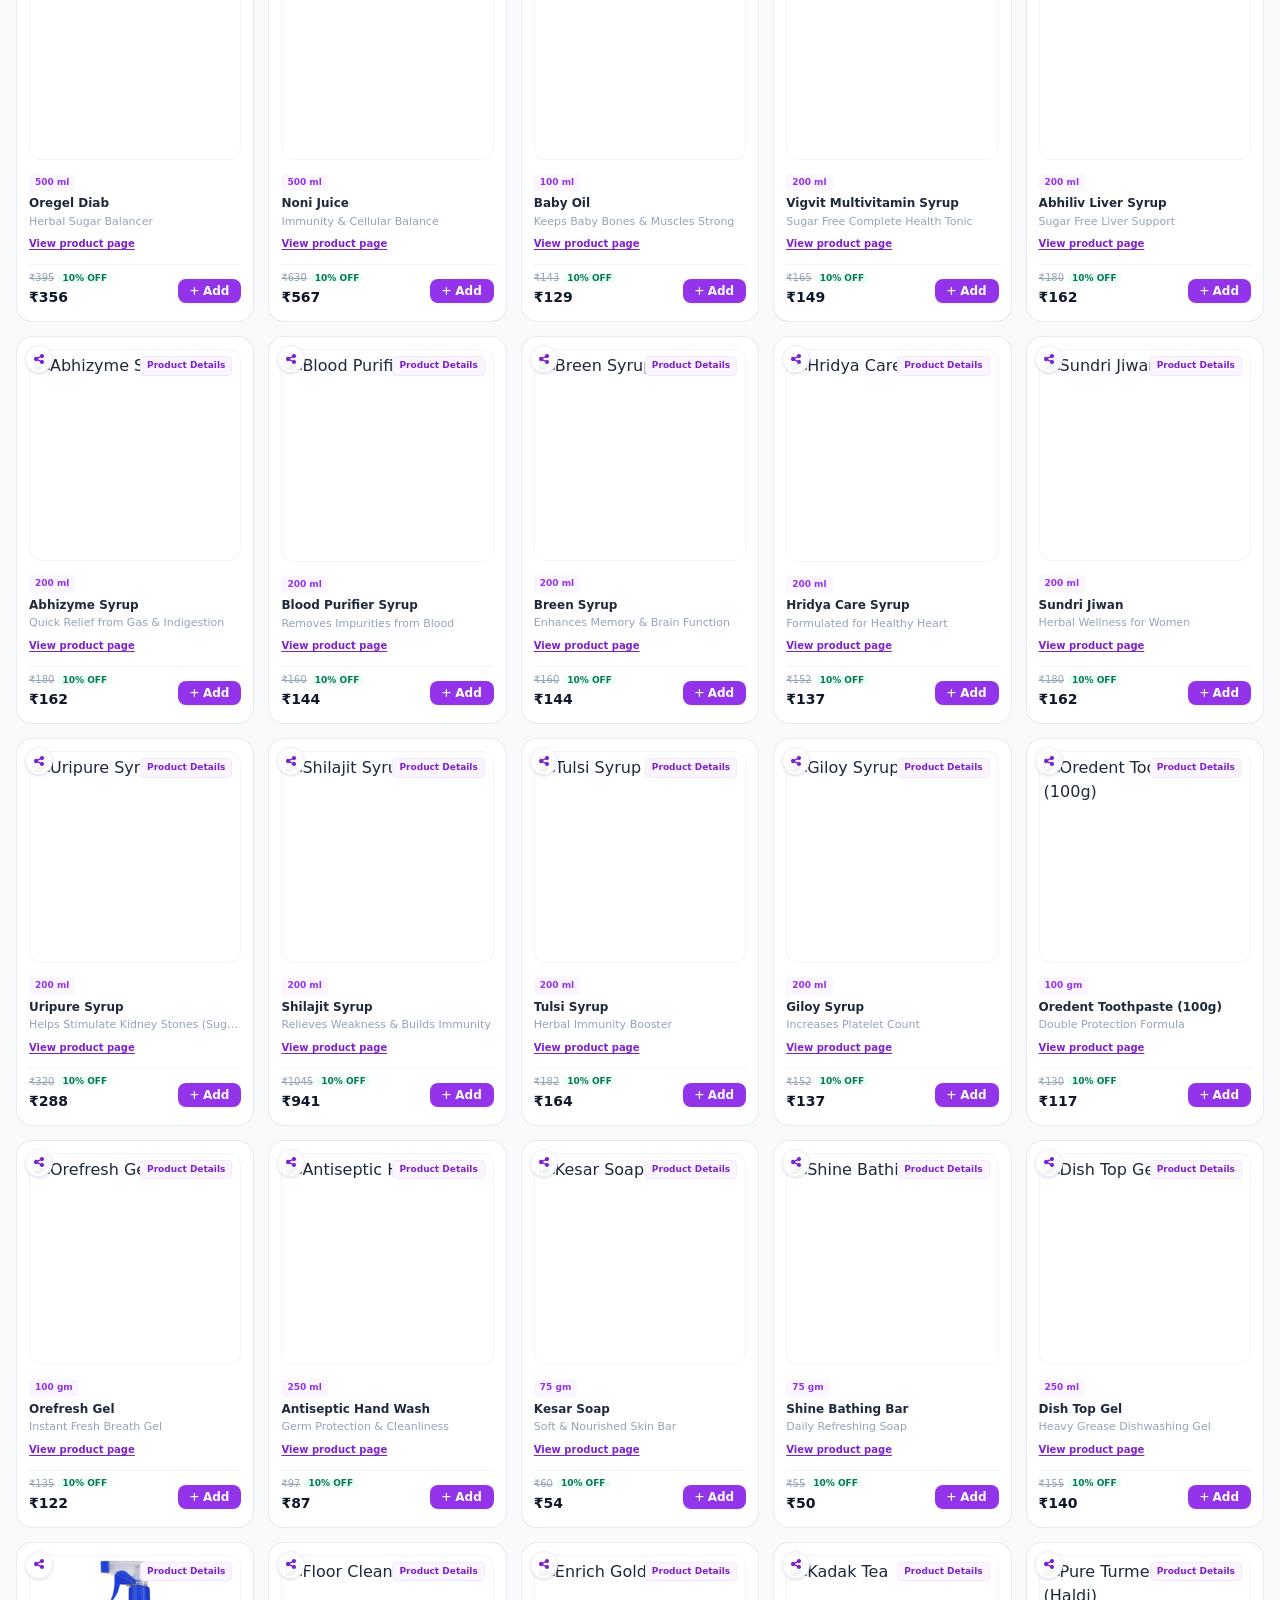
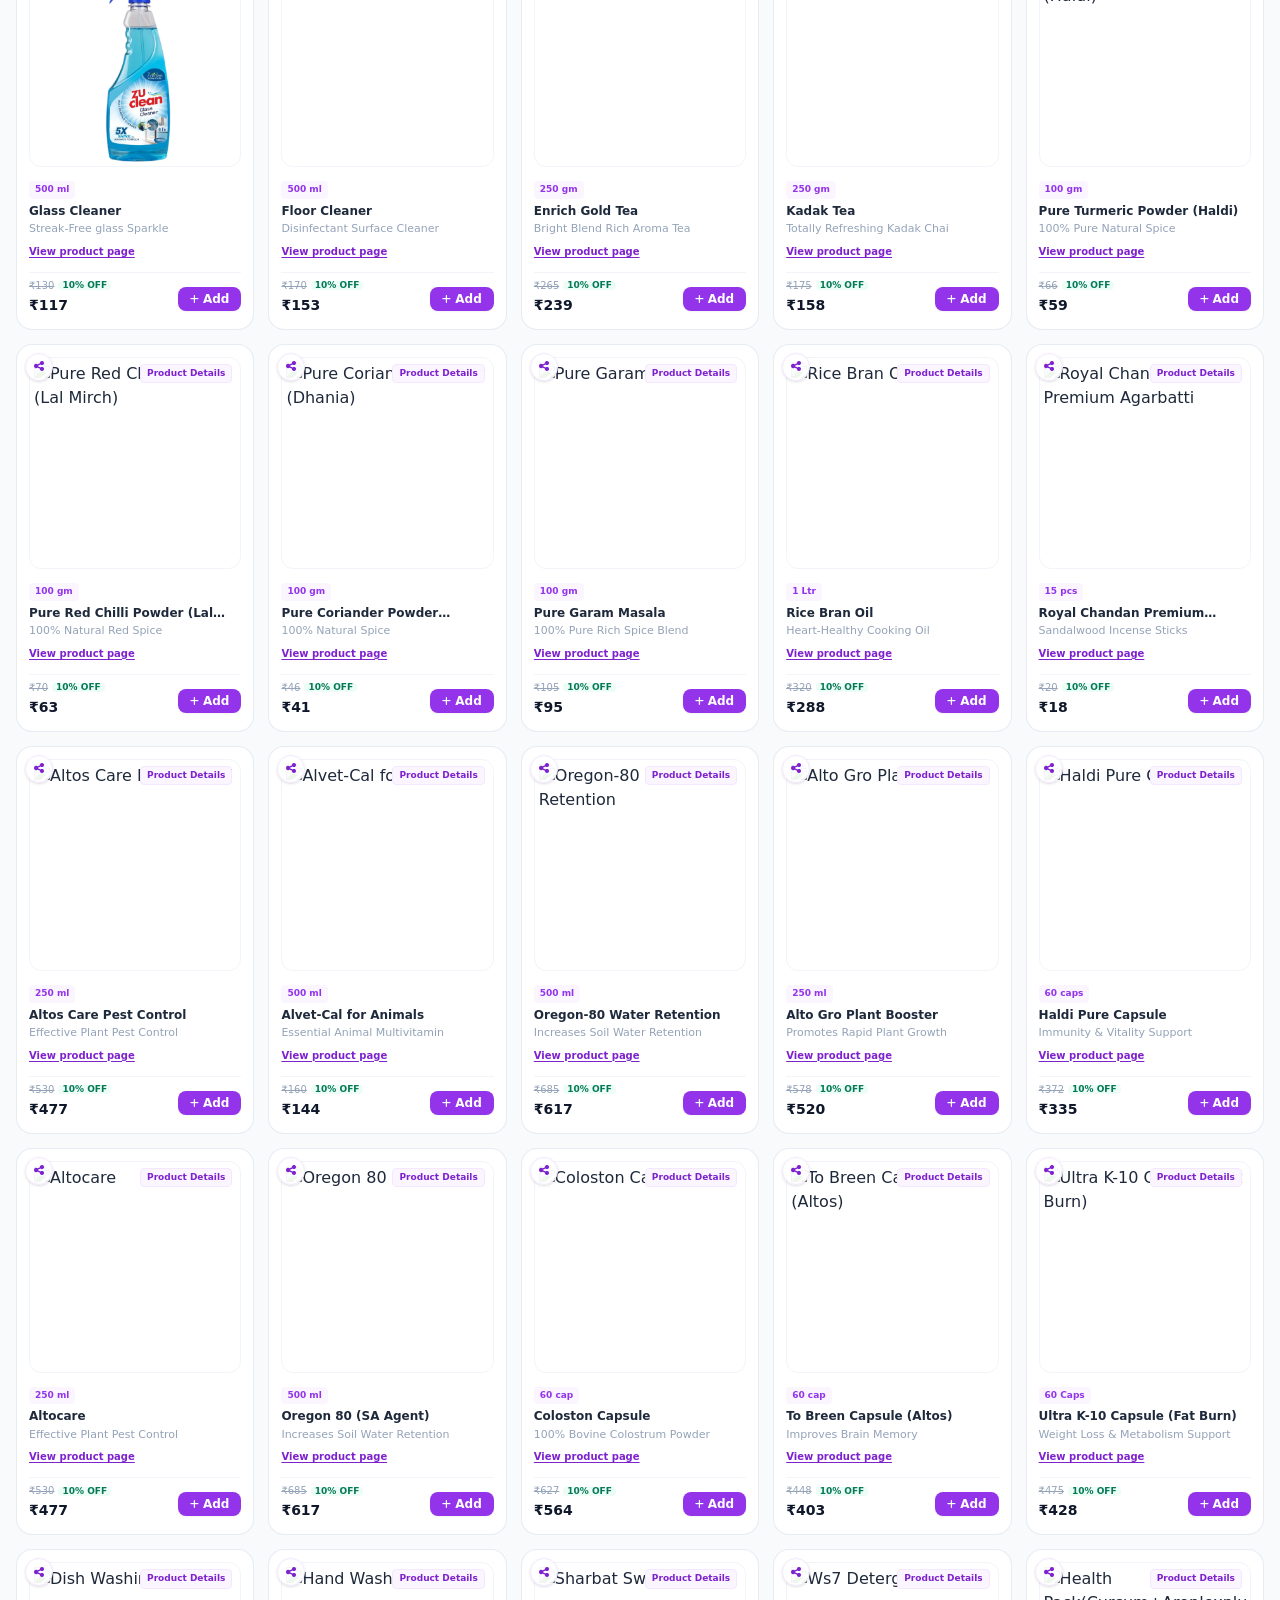
==== commit b0ba6d6a: "Match the Gold Toner photo background to the storefront" ====
--- a/index.html
+++ b/index.html
@@ -286,7 +286,7 @@
         <span id="modalPack" class="pointer-events-none absolute z-10 top-2 left-2 text-[10px] font-bold text-purple-700 bg-purple-50 px-2.5 py-0.5 rounded-full border border-purple-100"></span>
         <span id="modalBadge" class="pointer-events-none absolute z-10 top-2 right-2 text-[10px] font-bold text-amber-800 bg-amber-100 px-2 py-0.5 rounded-full border border-amber-200"></span>
         <button type="button" data-image-zoom aria-label="Zoom product image"><img id="modalImg" decoding="async" alt="Product Image" class="w-full h-full object-contain" onerror="this.onerror=null;this.removeAttribute('src')" /></button>
-        <button type="button" data-image-zoom aria-label="Zoom Gold Skin Toner" hidden><img id="modalAdditionalImage" alt="Gold Skin Toner" class="w-full h-full object-contain" /></button>
+        <button type="button" data-image-zoom aria-label="Zoom Gold Skin Toner" hidden><img id="modalAdditionalImage" alt="Gold Skin Toner" style="filter:brightness(1.10)" class="w-full h-full object-contain" /></button>
       </div>
       <div class="space-y-0.5">
         <span id="modalCat" class="text-[11px] text-purple-600 font-semibold uppercase tracking-wider"></span>
@@ -406,7 +406,7 @@
     </div>
   </div>
 
-  <script defer src="/assets/catalog.d0c33bd407ce.js?v=toner-combo"></script>
+  <script defer src="/assets/catalog.d0c33bd407ce.js?v=toner-white-background"></script>
   <!-- Start of Tawk.to Live Chat -->
   <script type="text/javascript">
     var Tawk_API=Tawk_API||{}, Tawk_LoadStart=new Date();
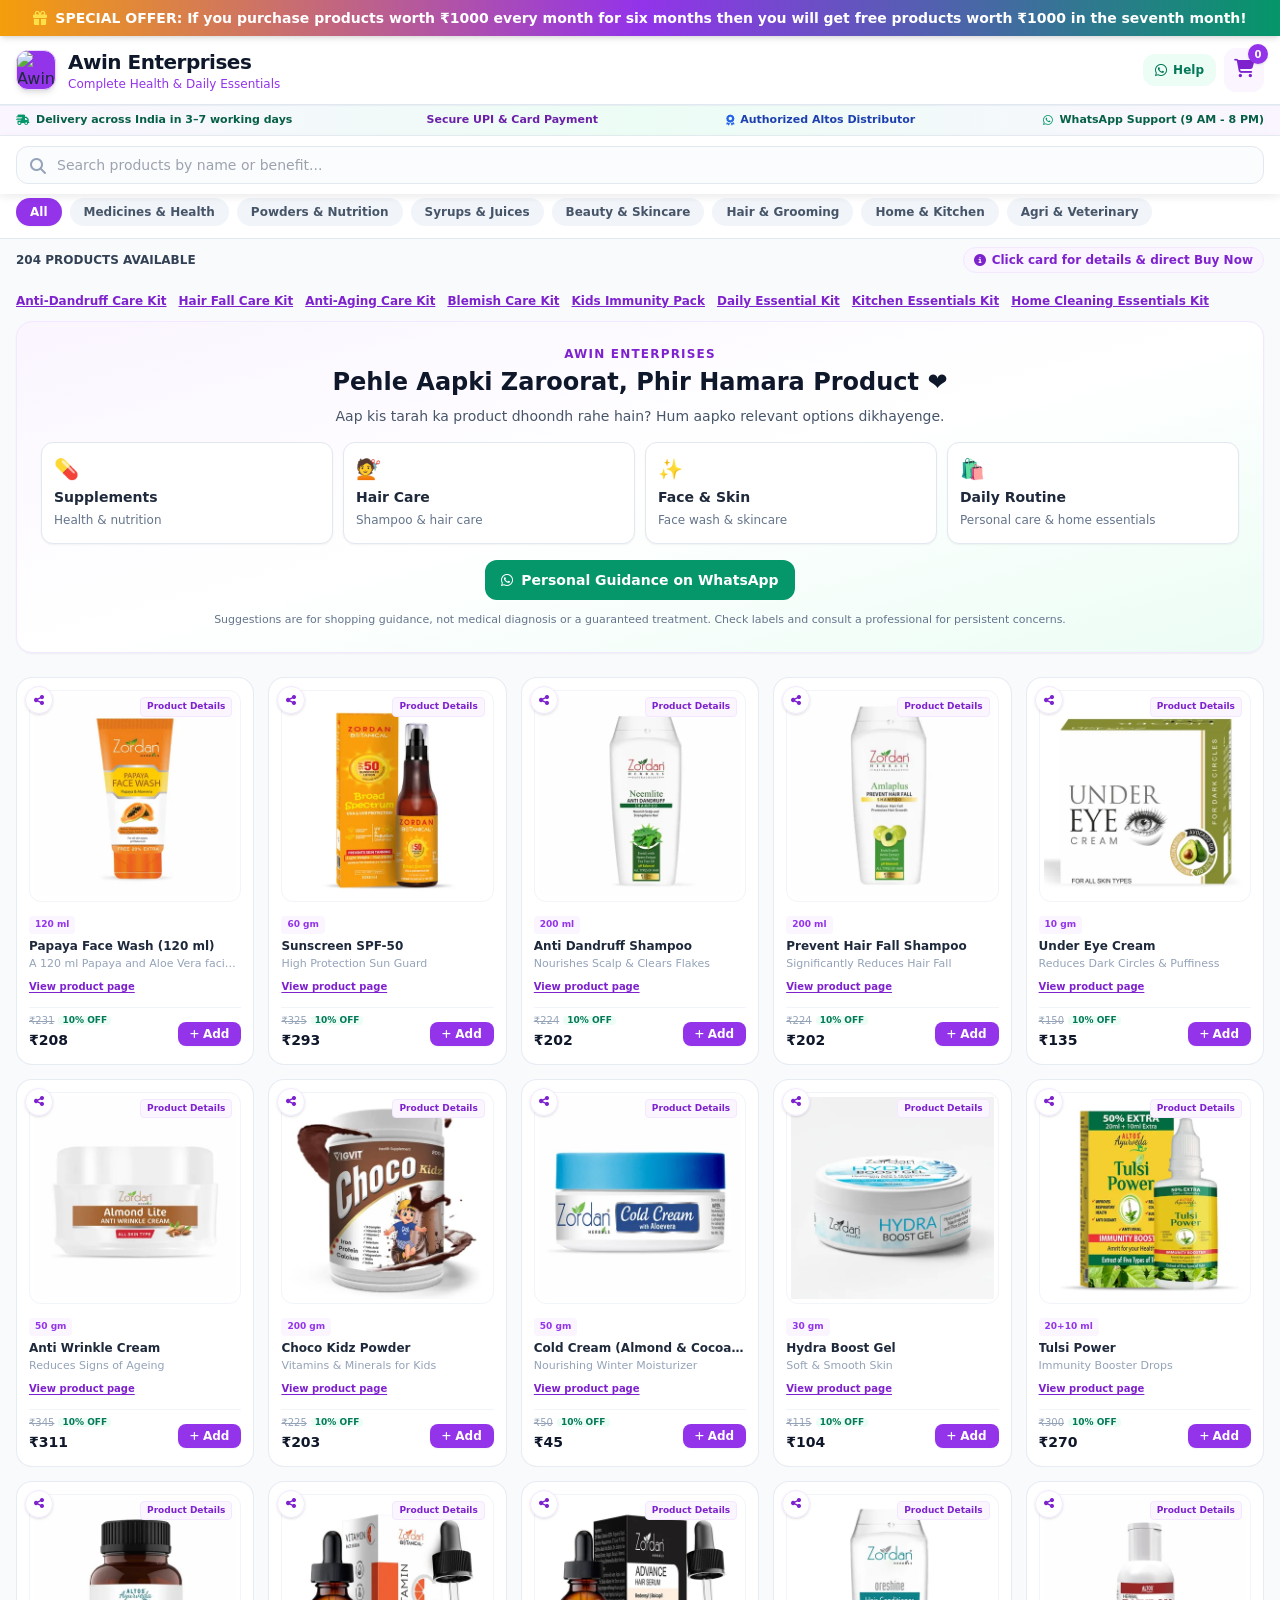
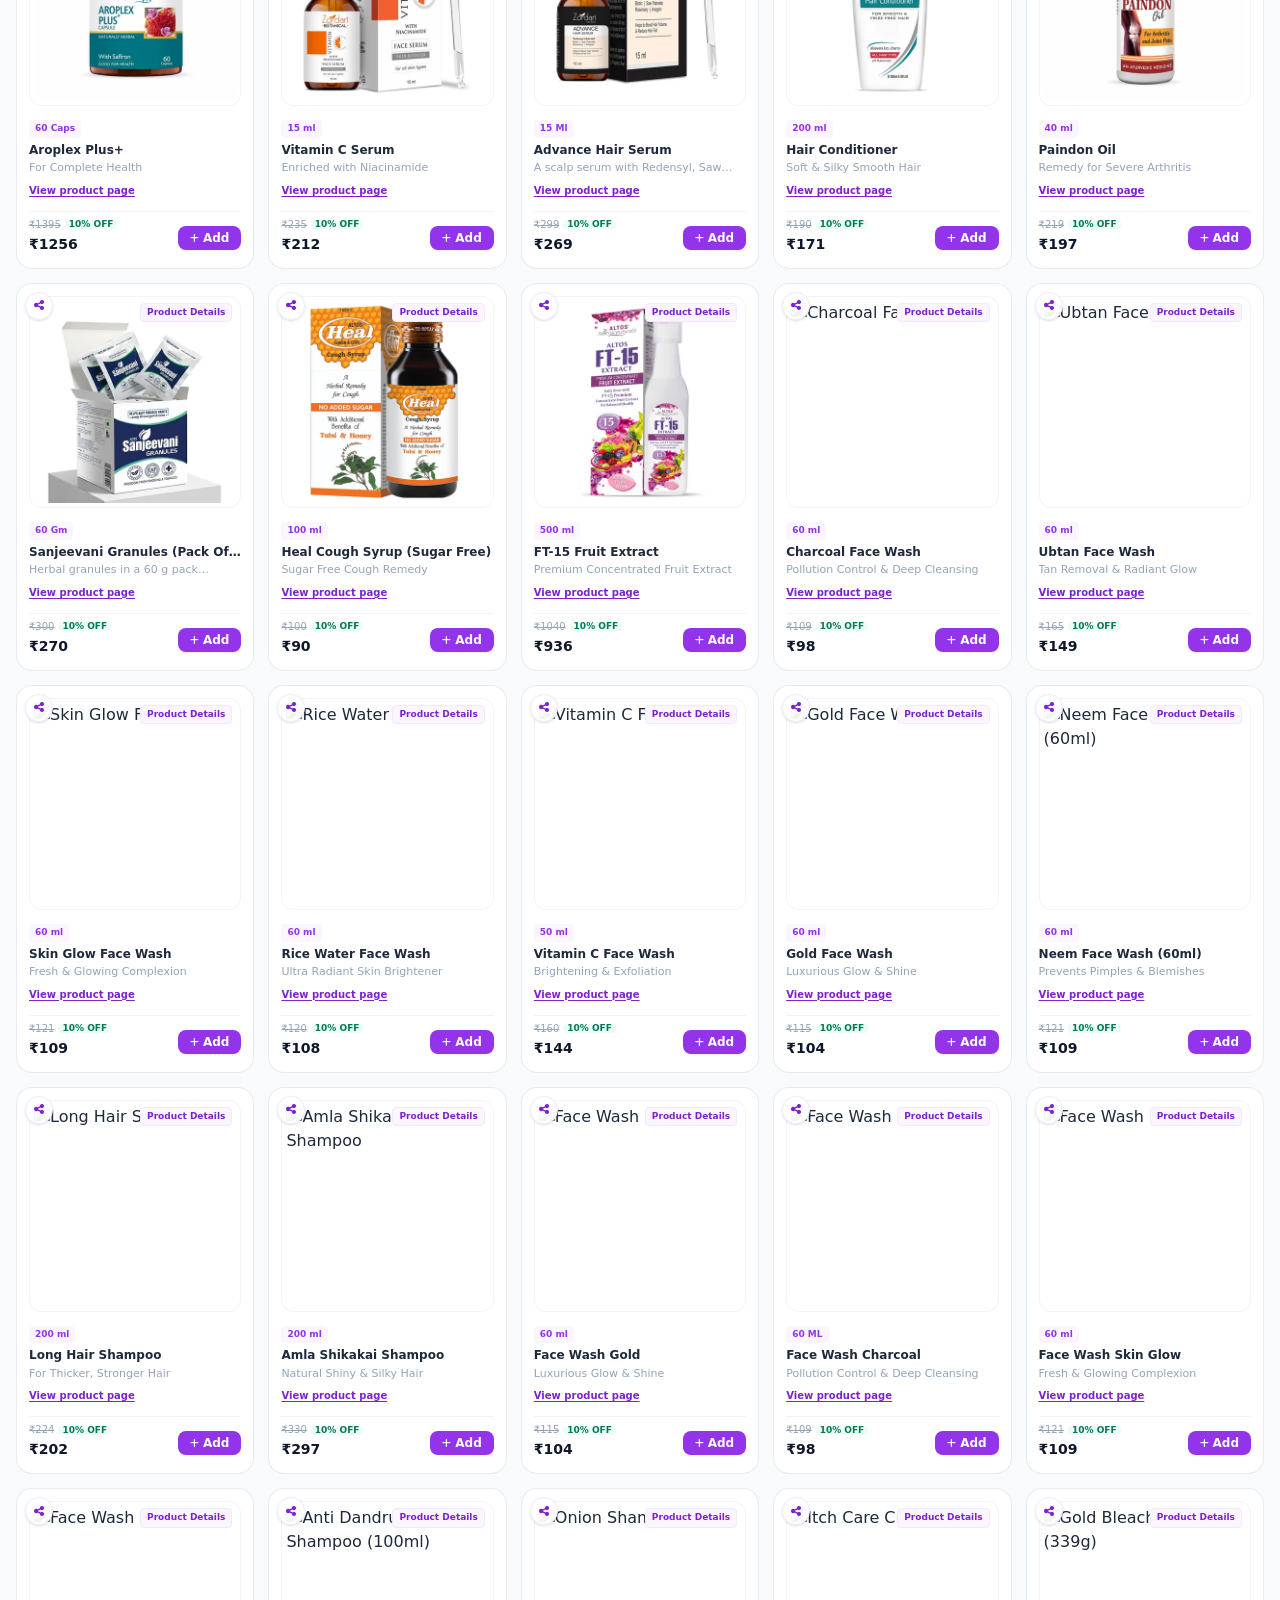
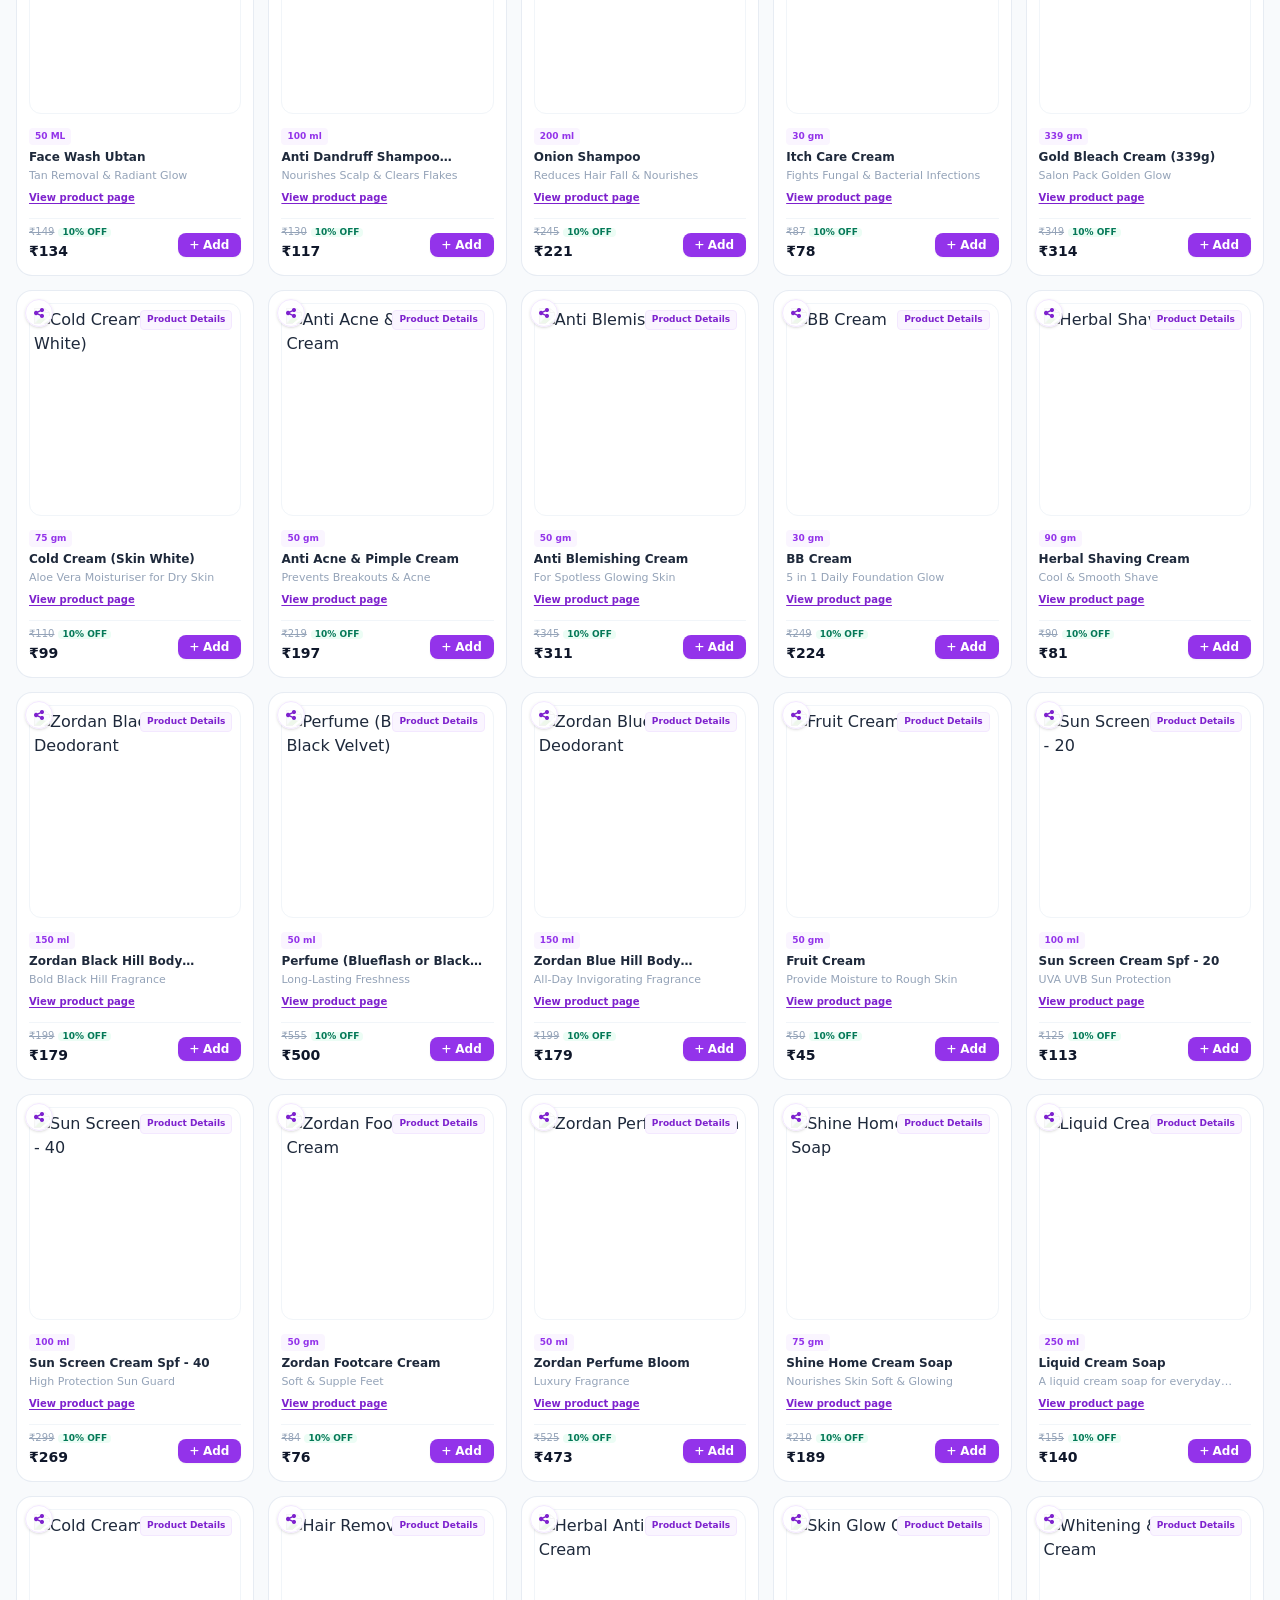
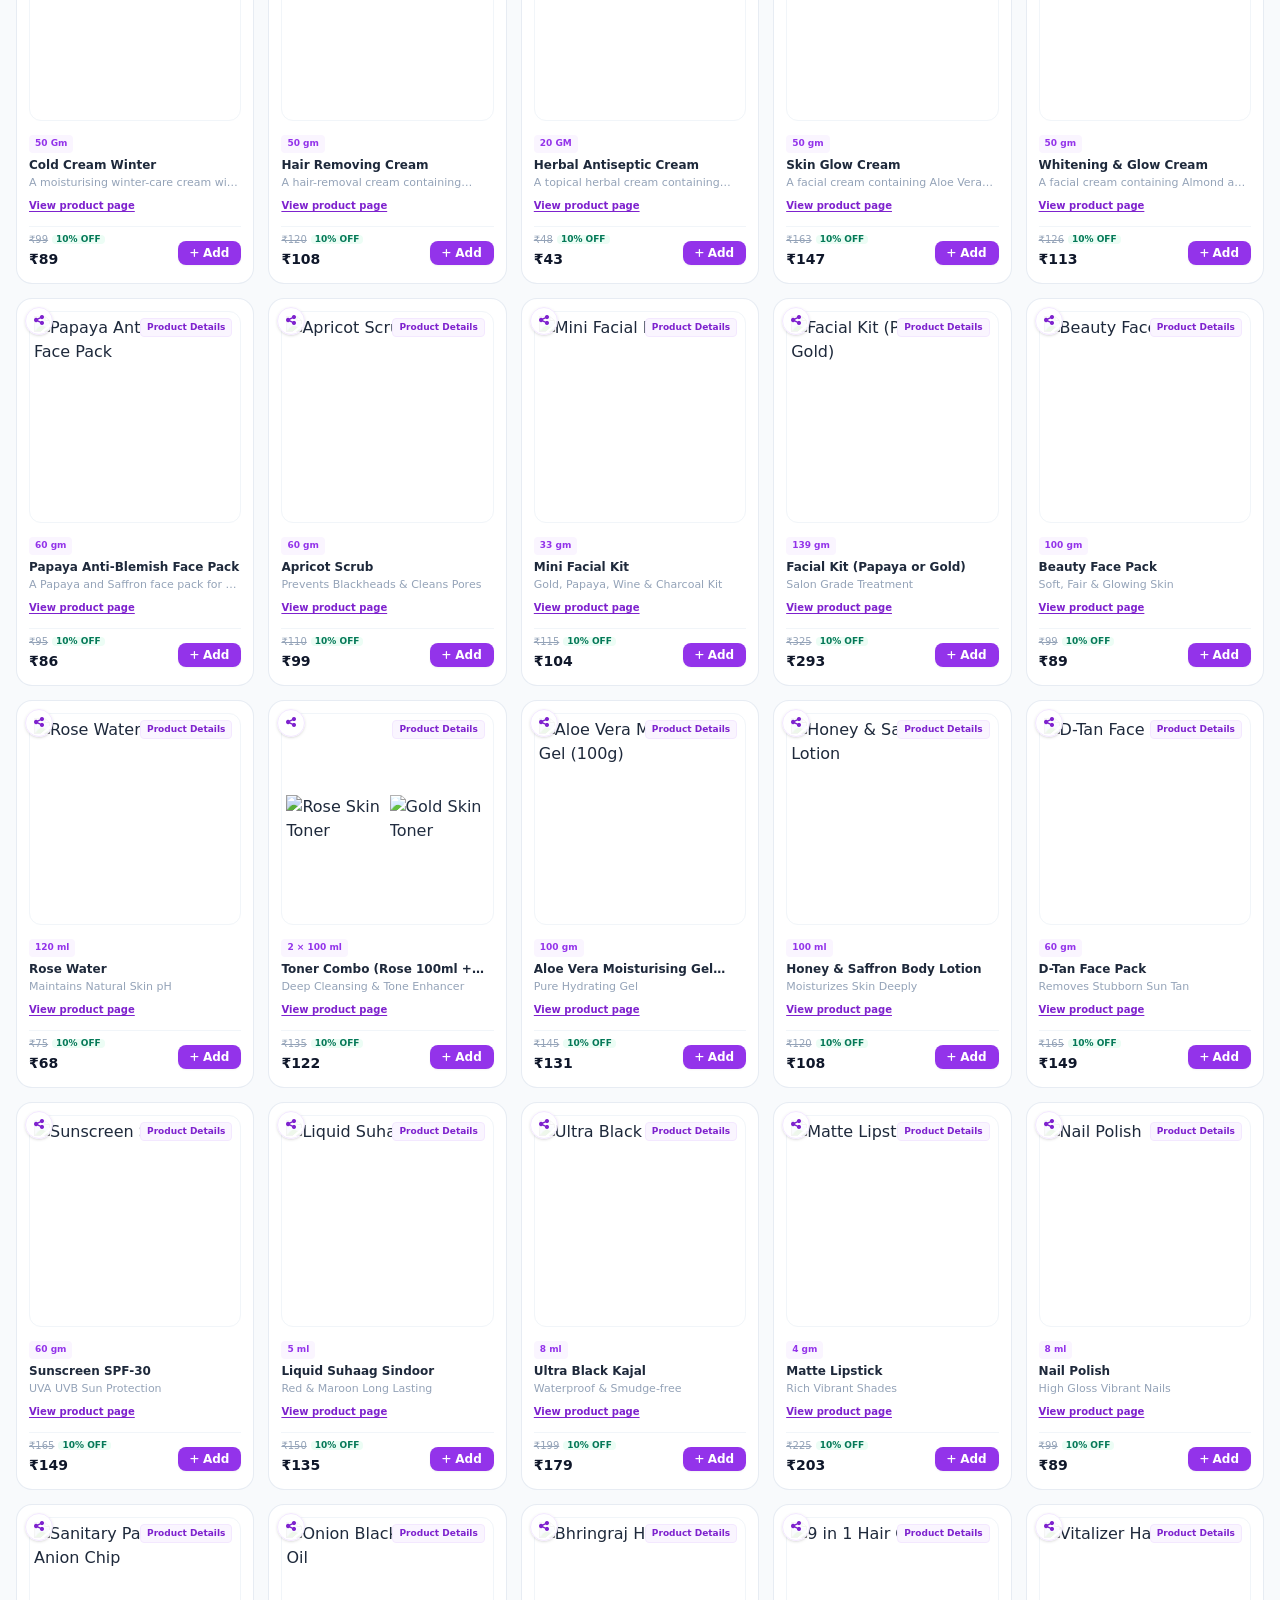
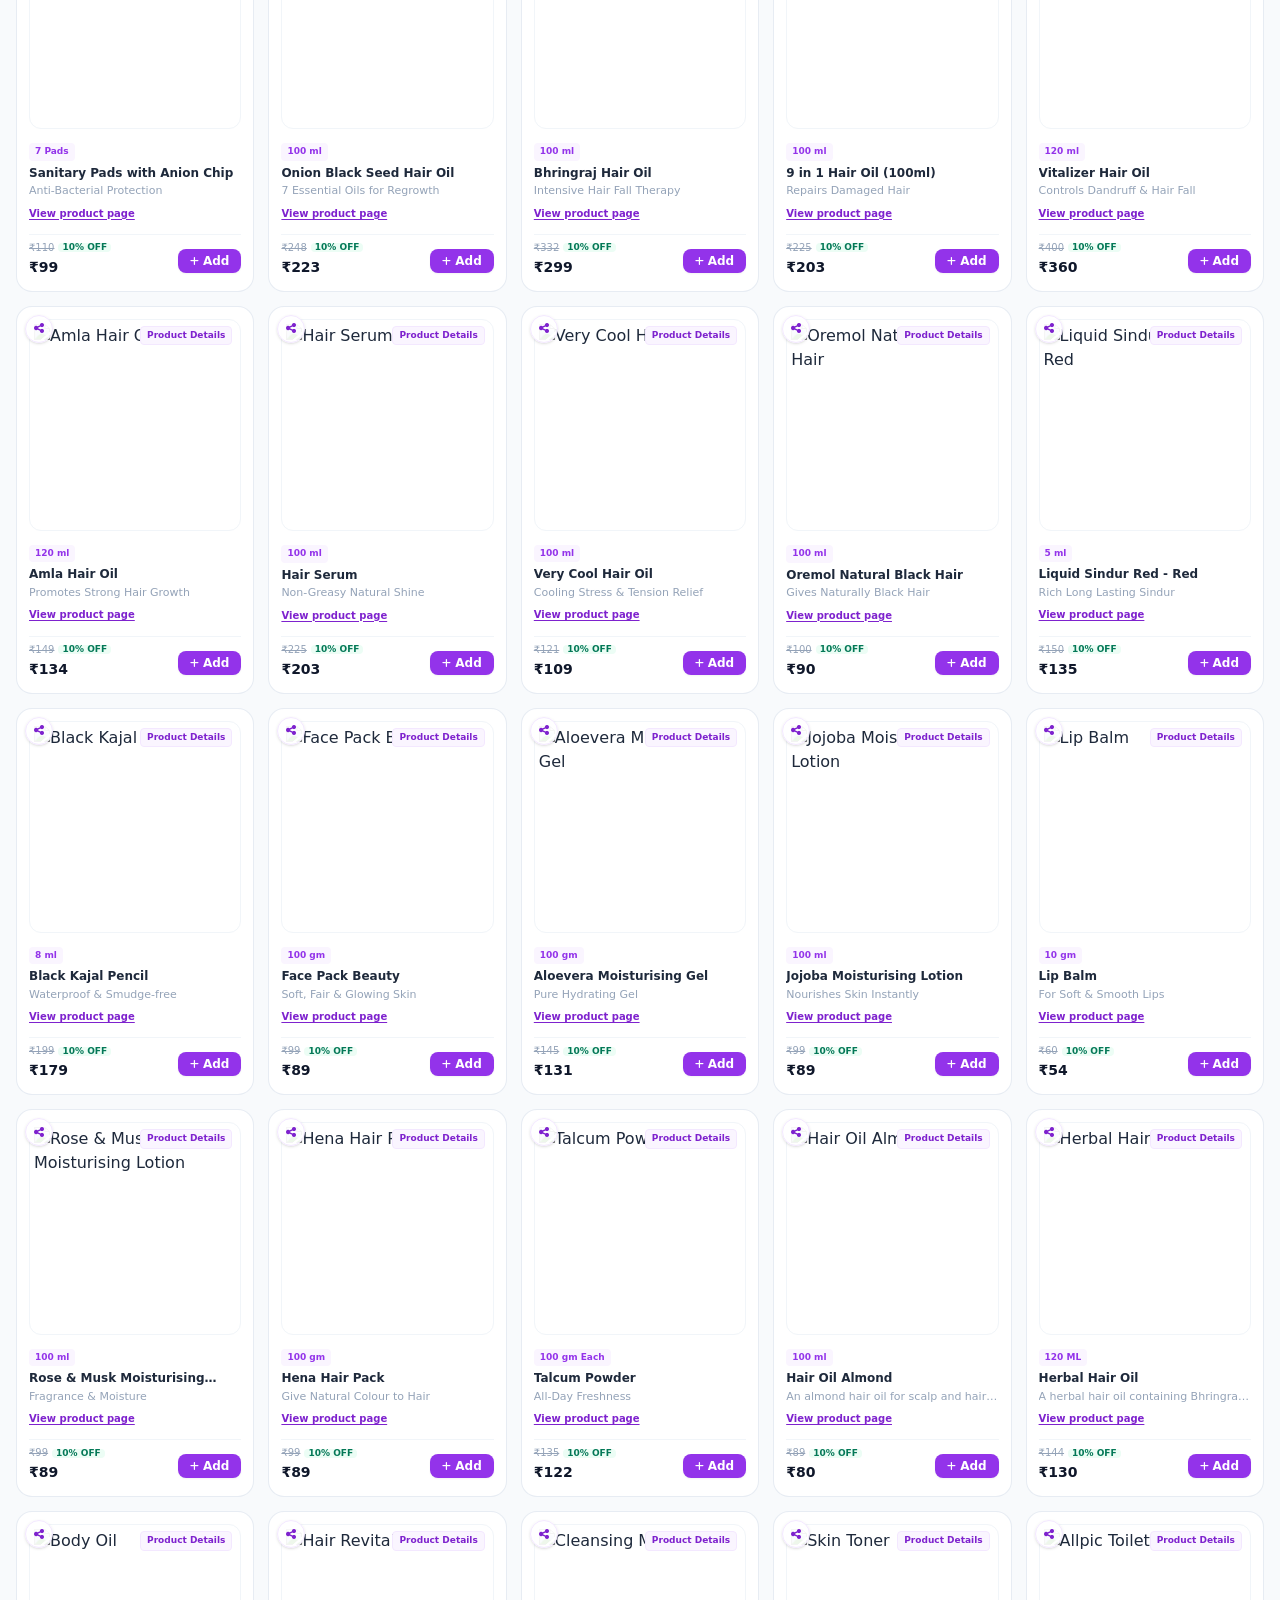
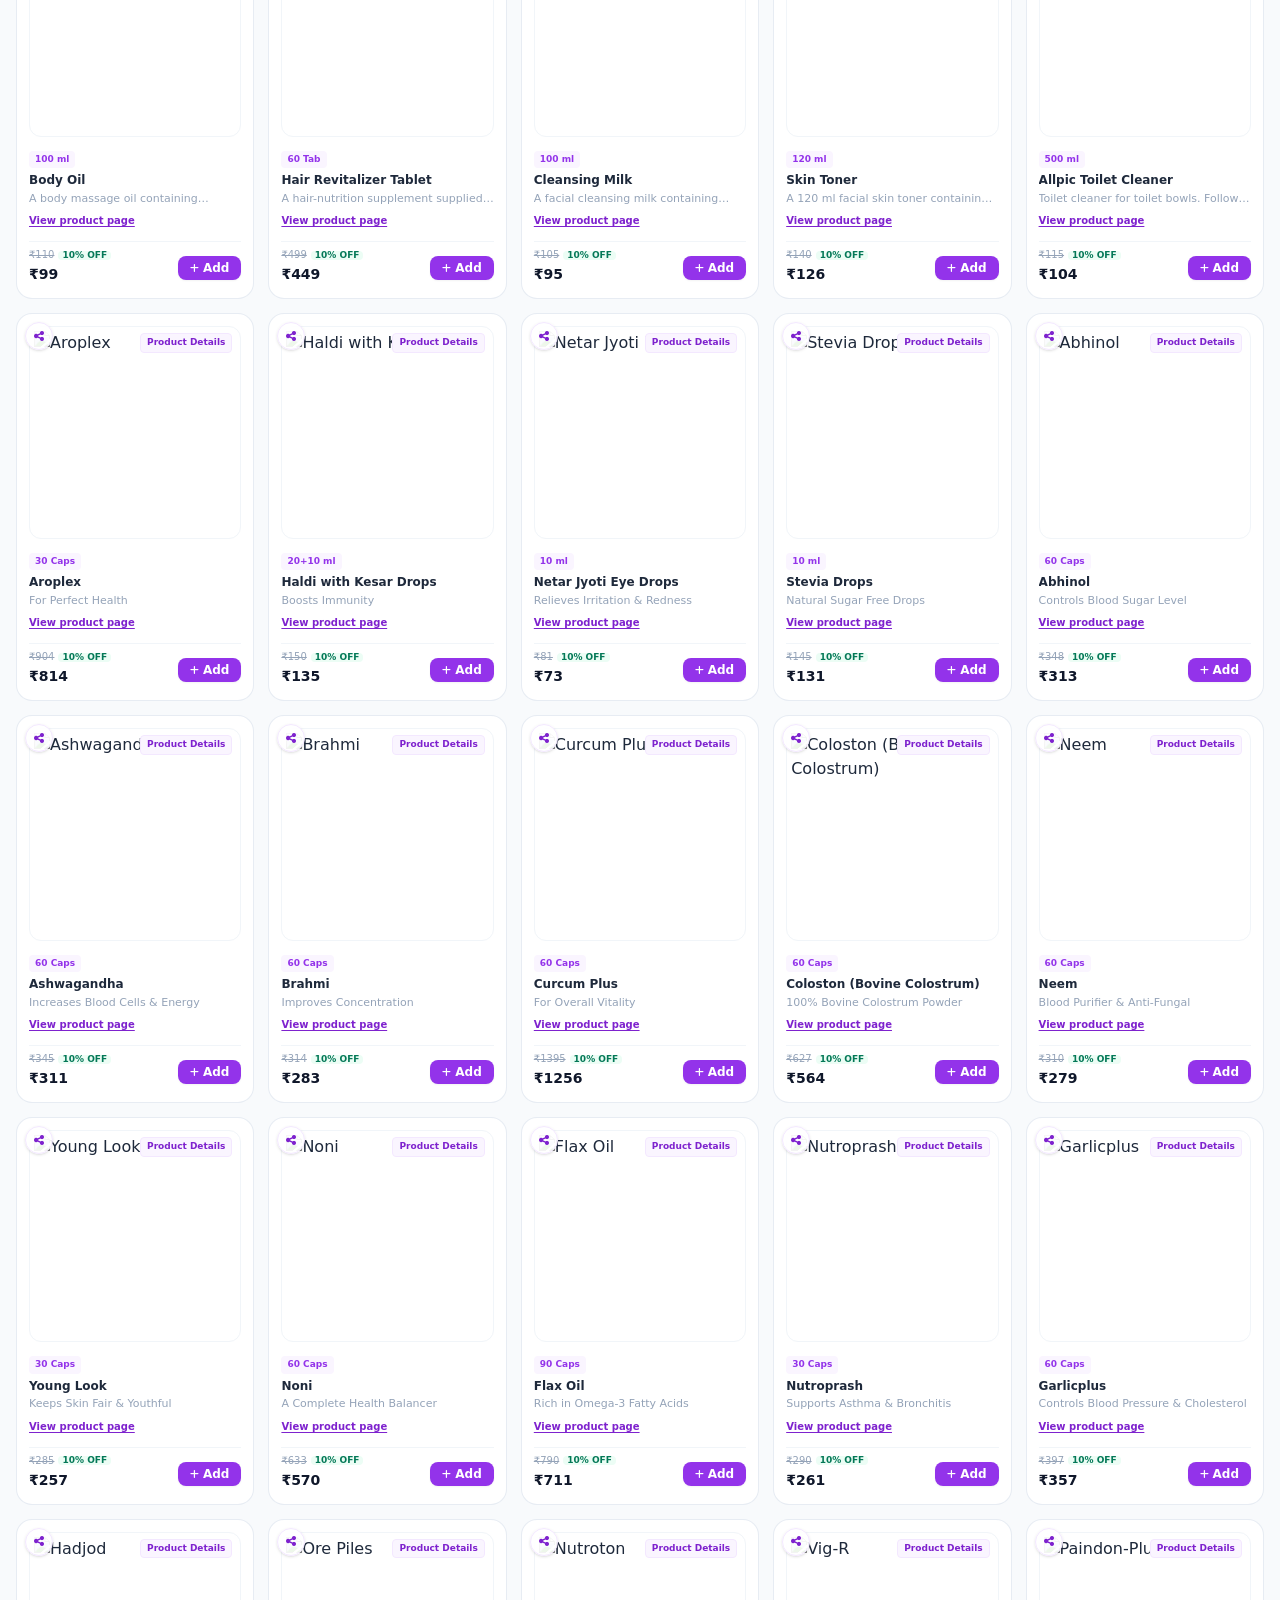
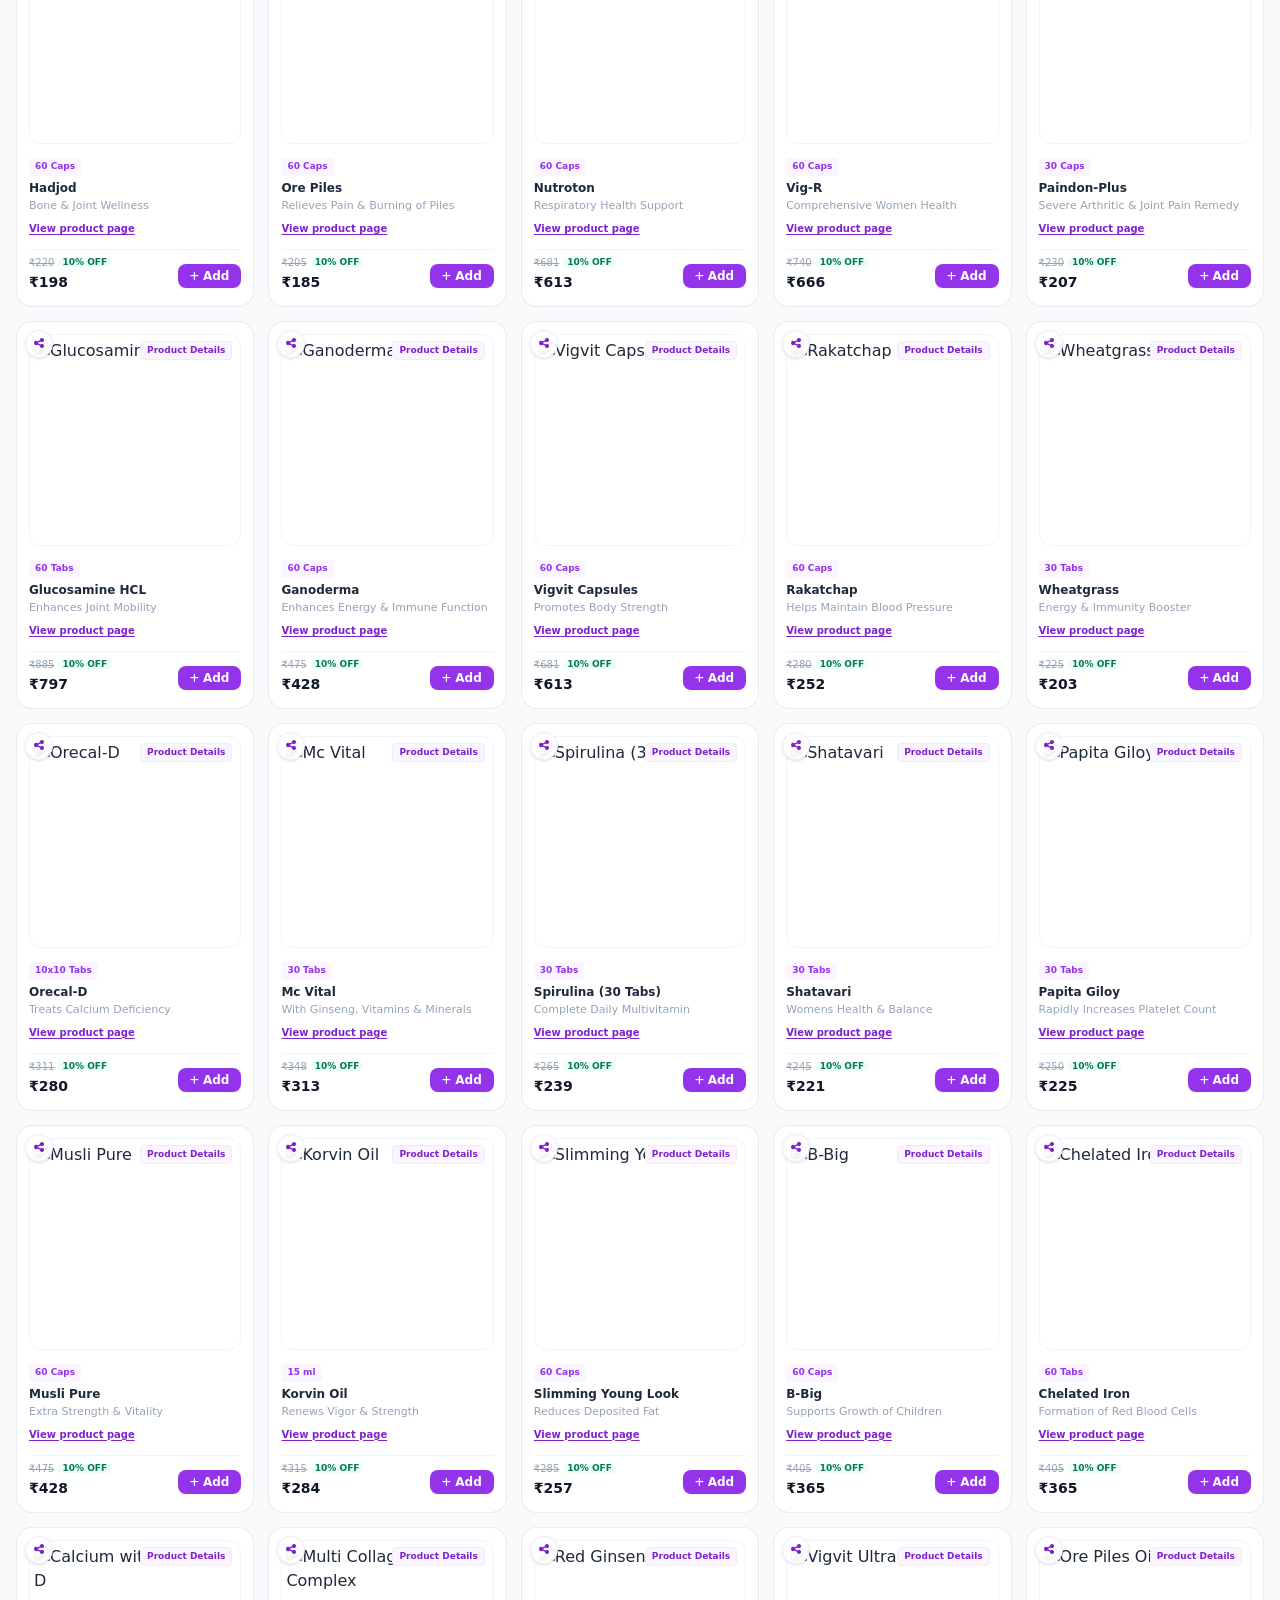
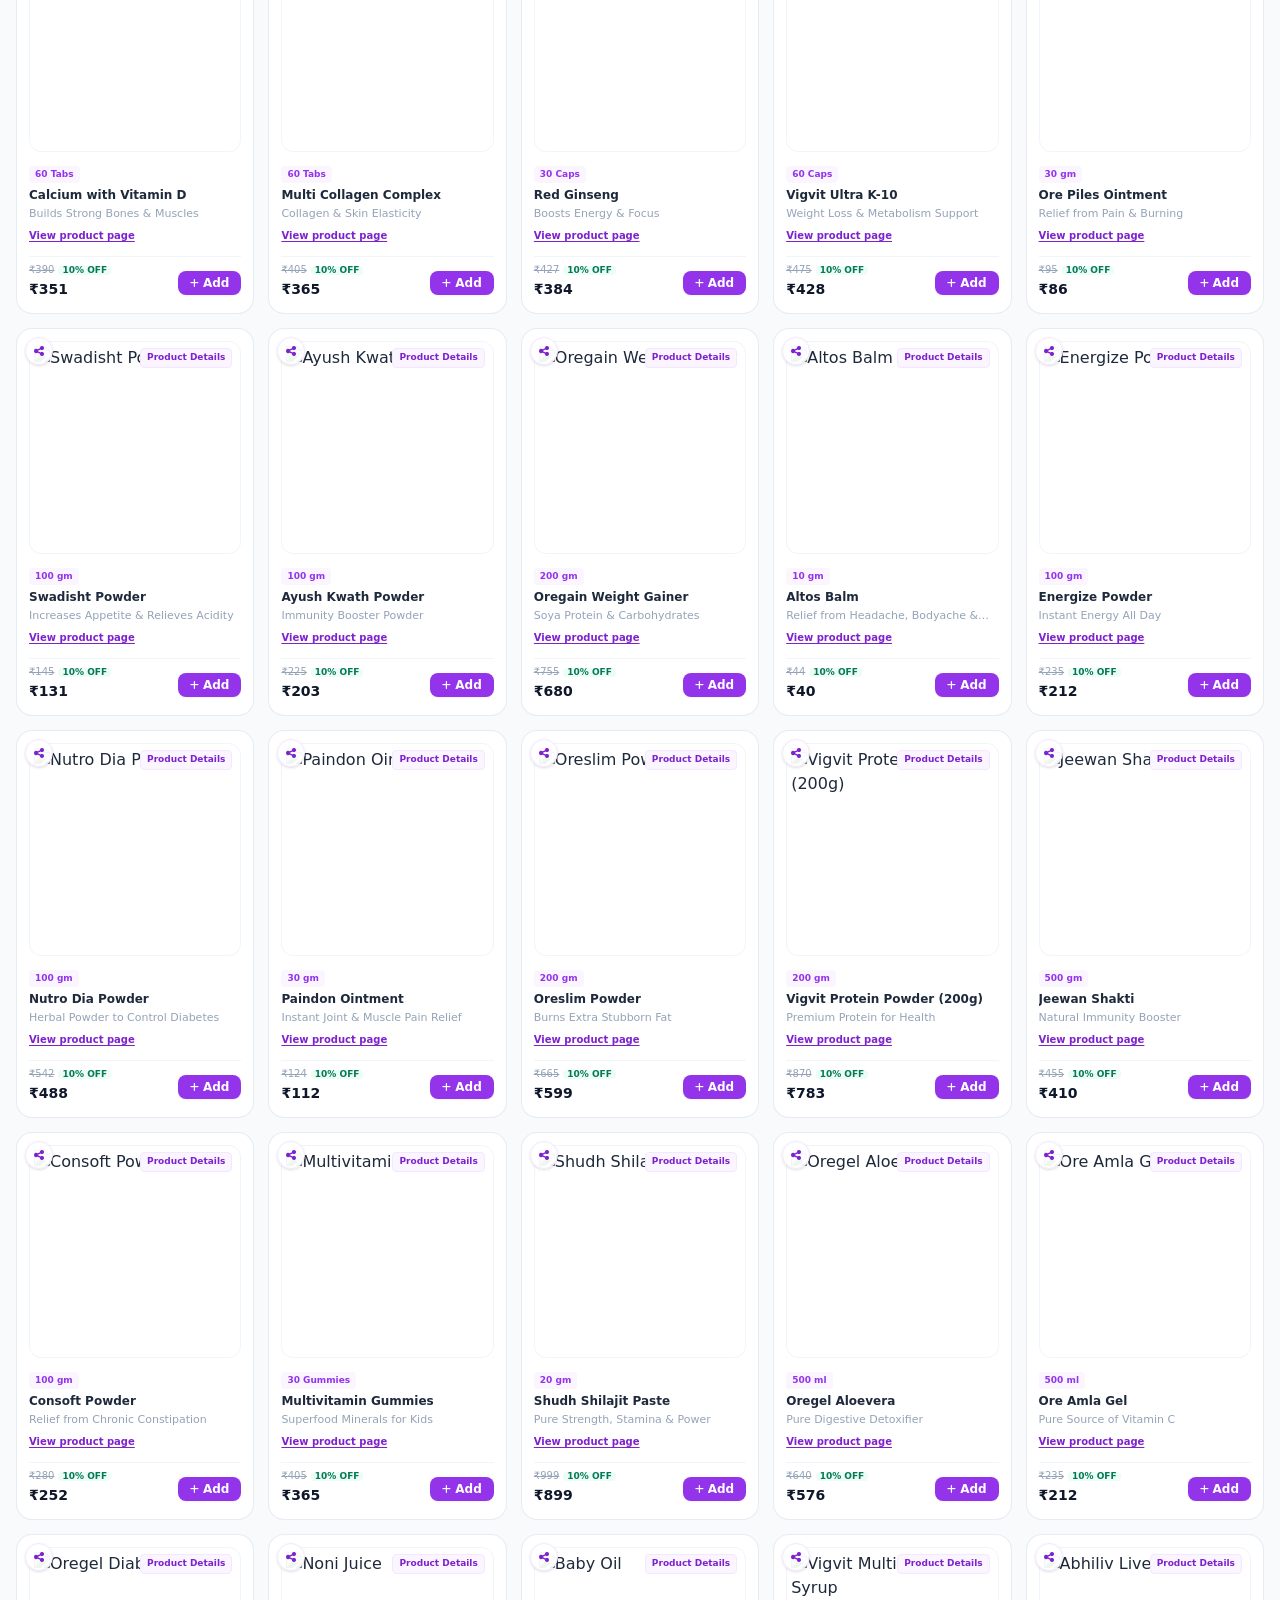
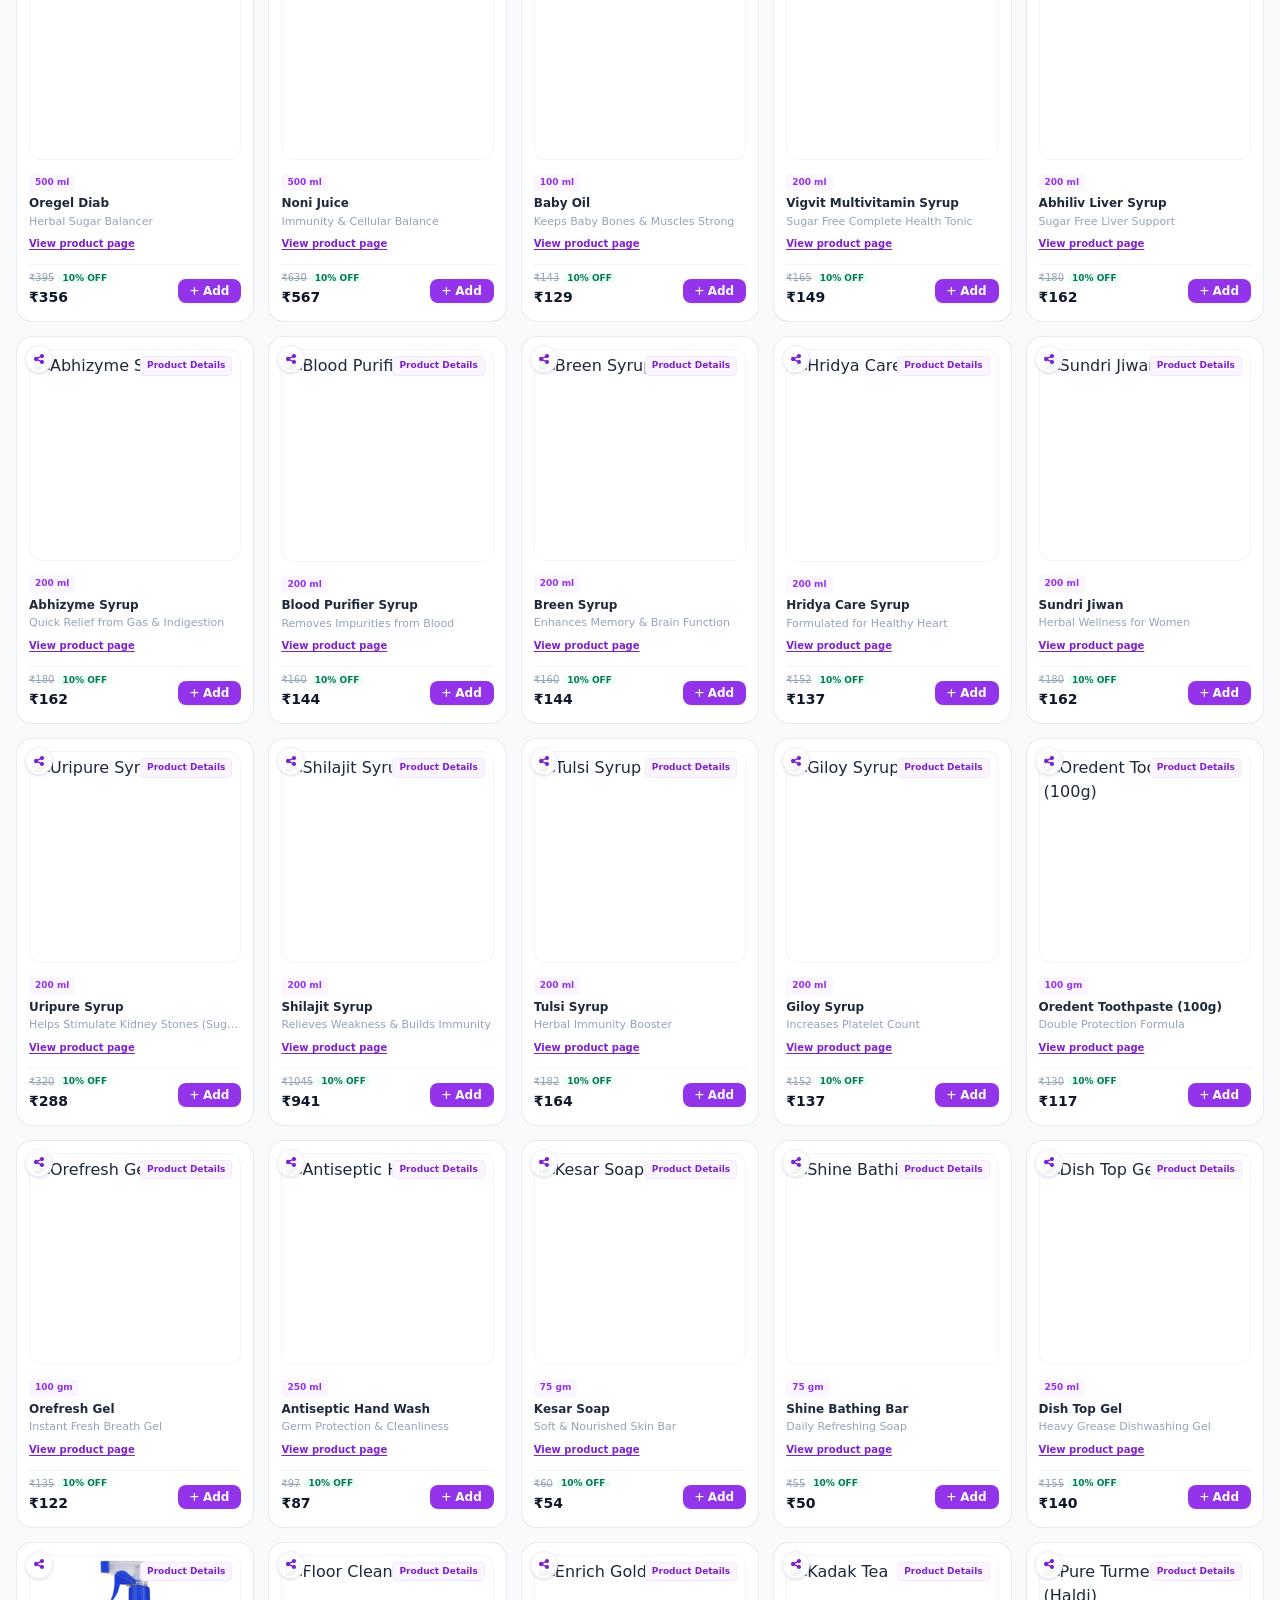
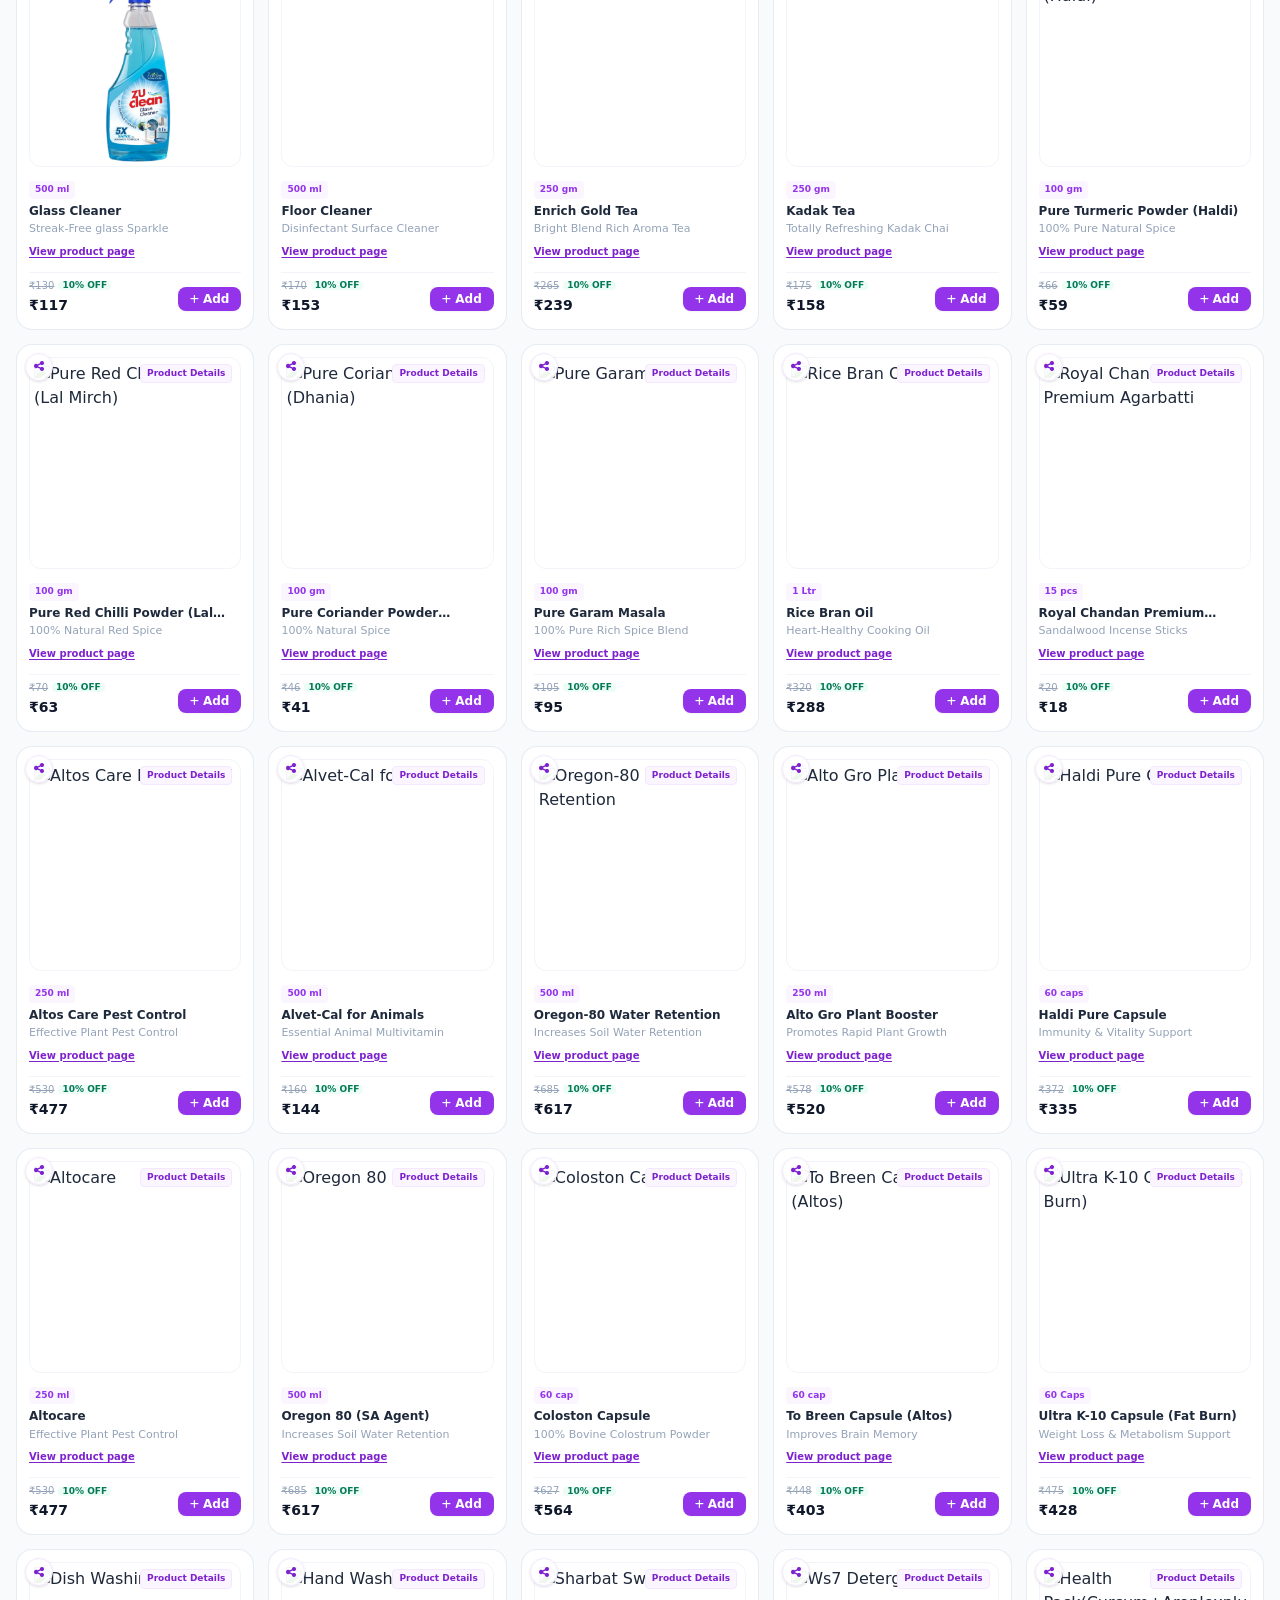
==== commit a82bbd07: "Serve smaller WebP photos for featured product cards" ====
--- a/index.html
+++ b/index.html
@@ -406,7 +406,7 @@
     </div>
   </div>
 
-  <script defer src="/assets/catalog.d0c33bd407ce.js?v=toner-white-background"></script>
+  <script defer src="/assets/catalog.d0c33bd407ce.js?v=priority-thumbnails"></script>
   <!-- Start of Tawk.to Live Chat -->
   <script type="text/javascript">
     var Tawk_API=Tawk_API||{}, Tawk_LoadStart=new Date();
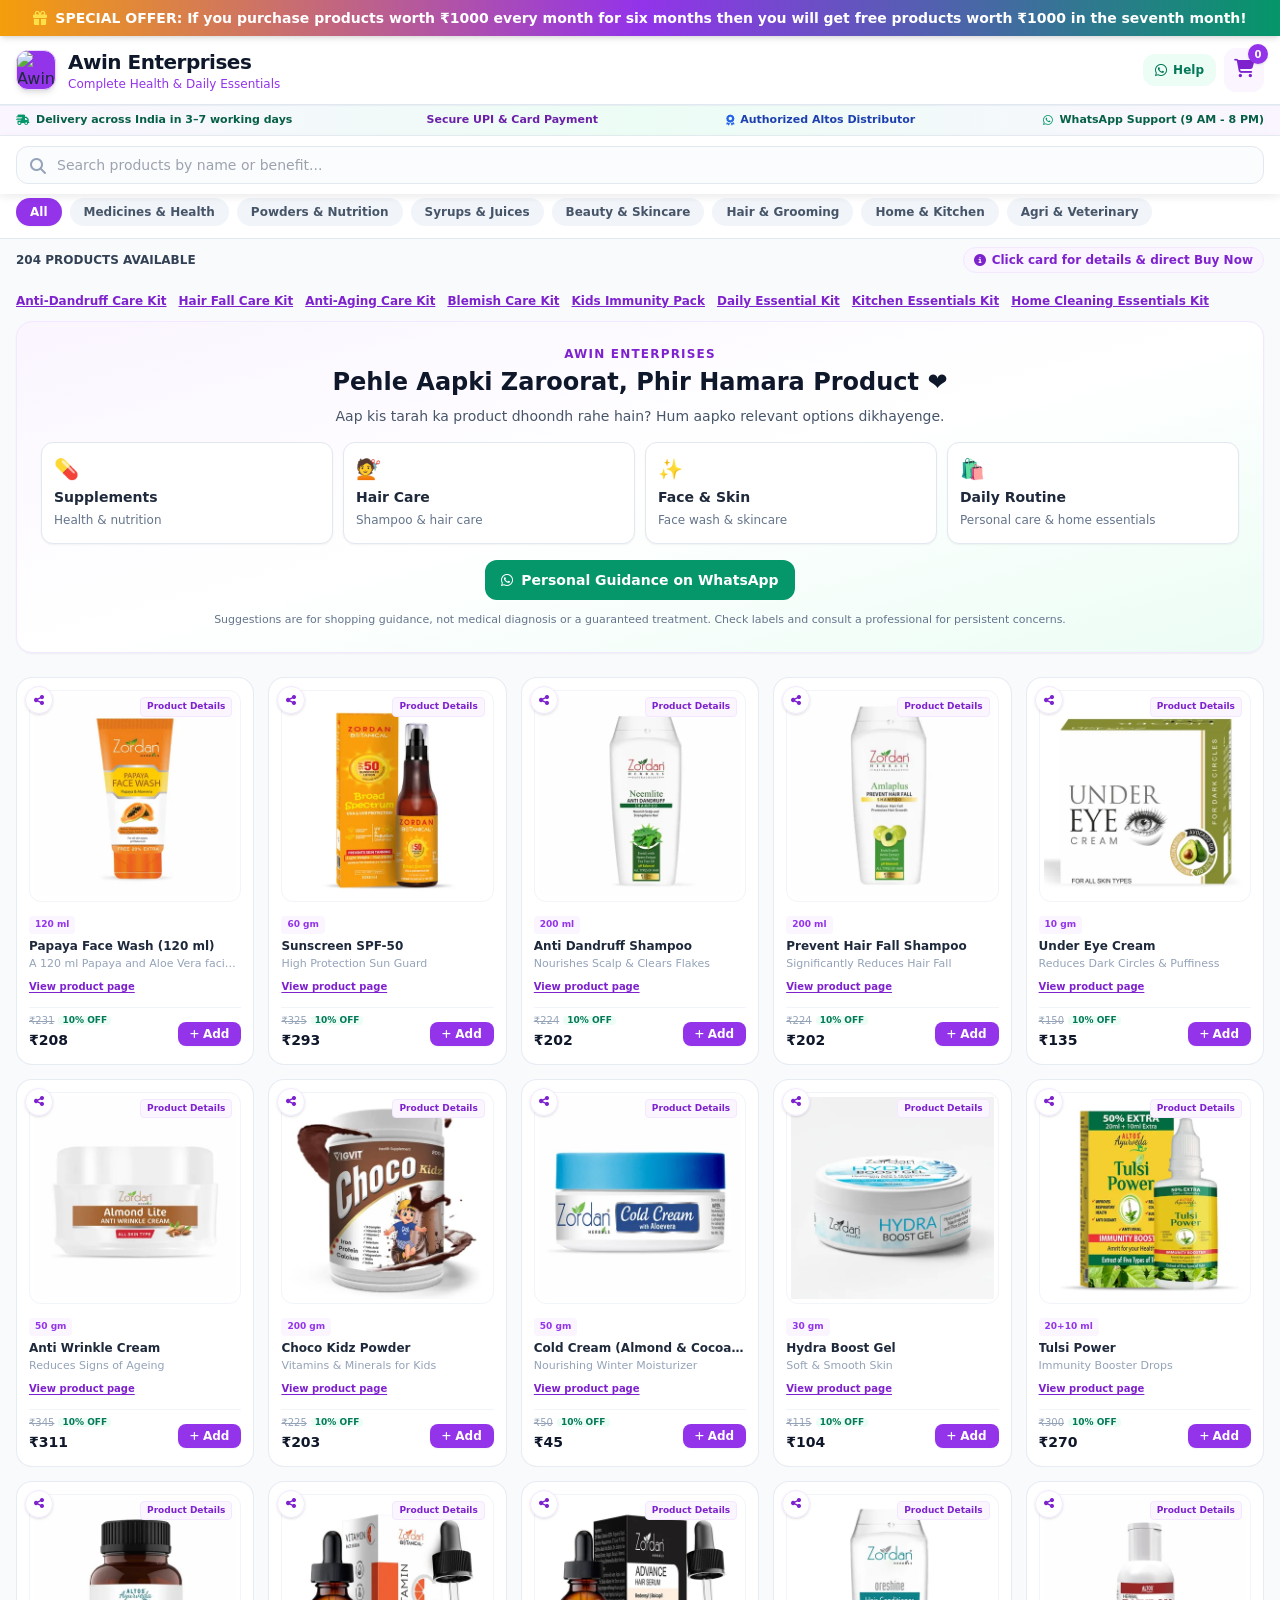
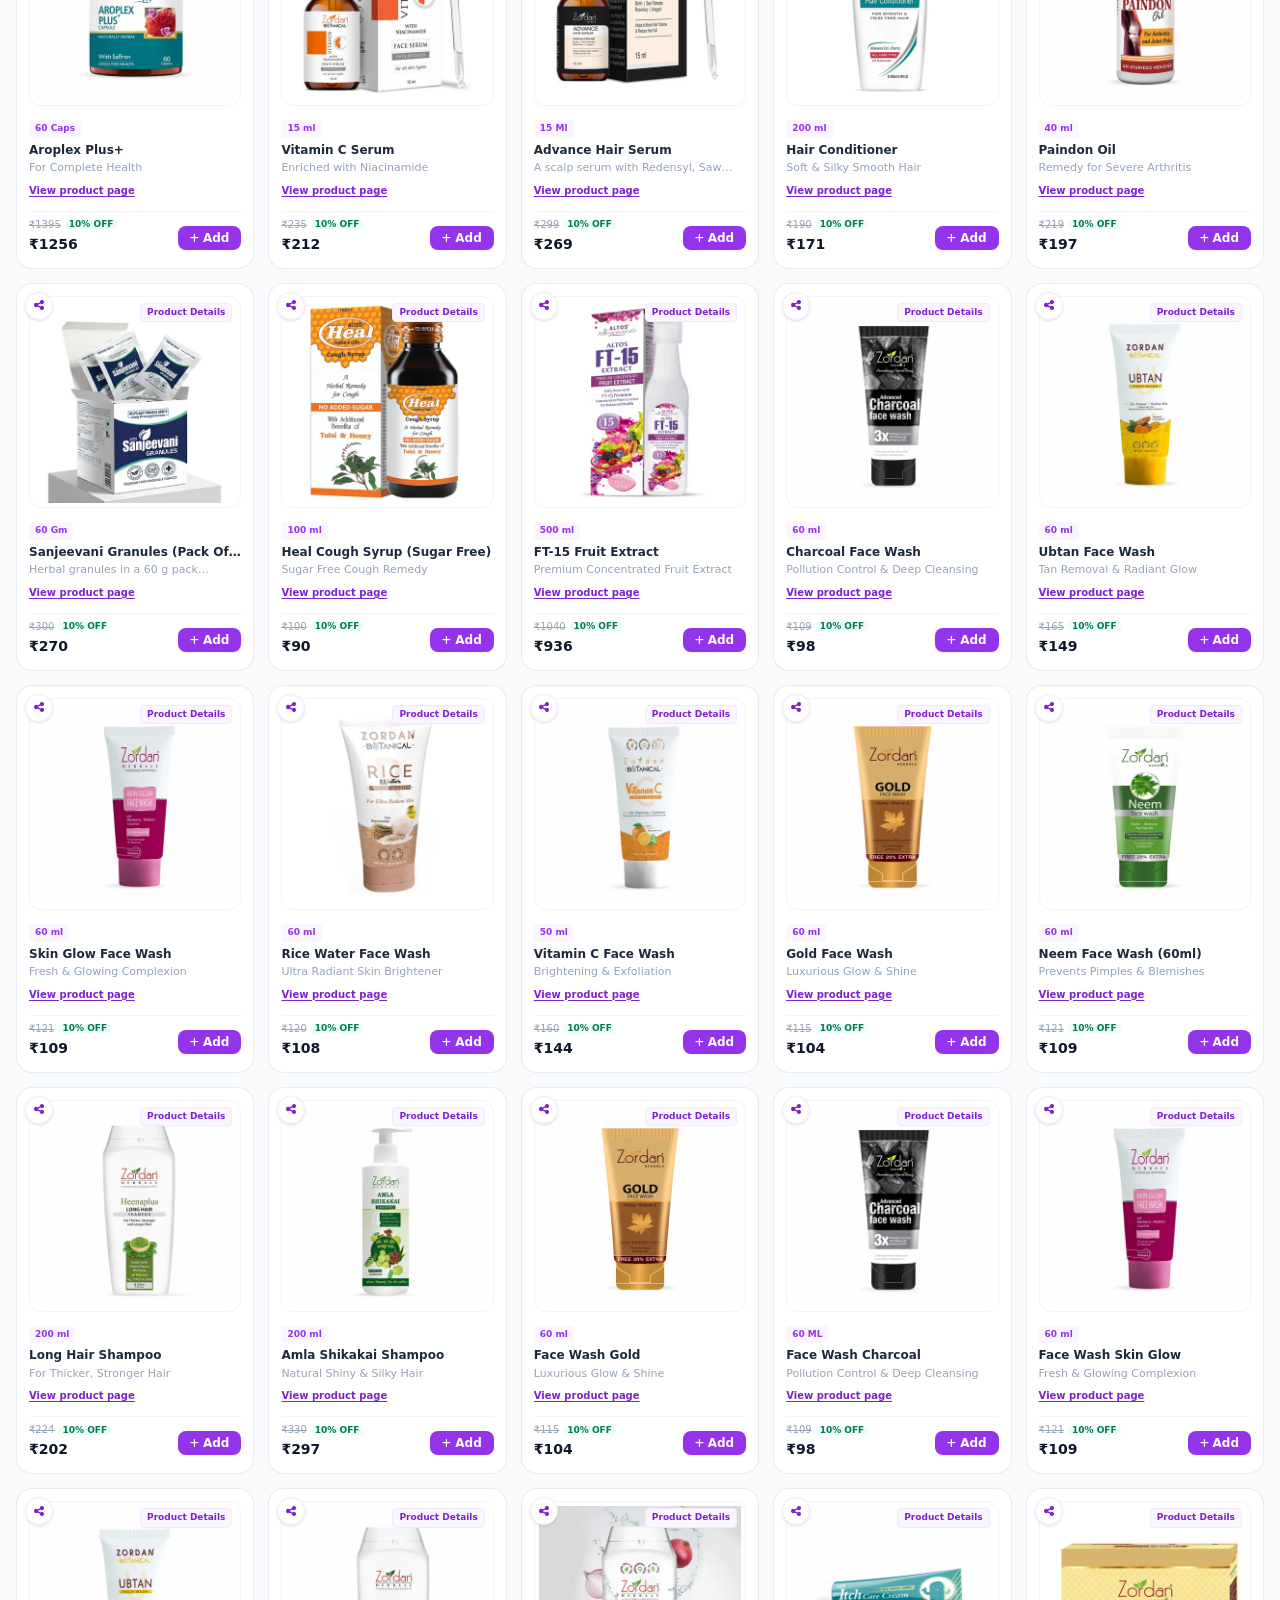
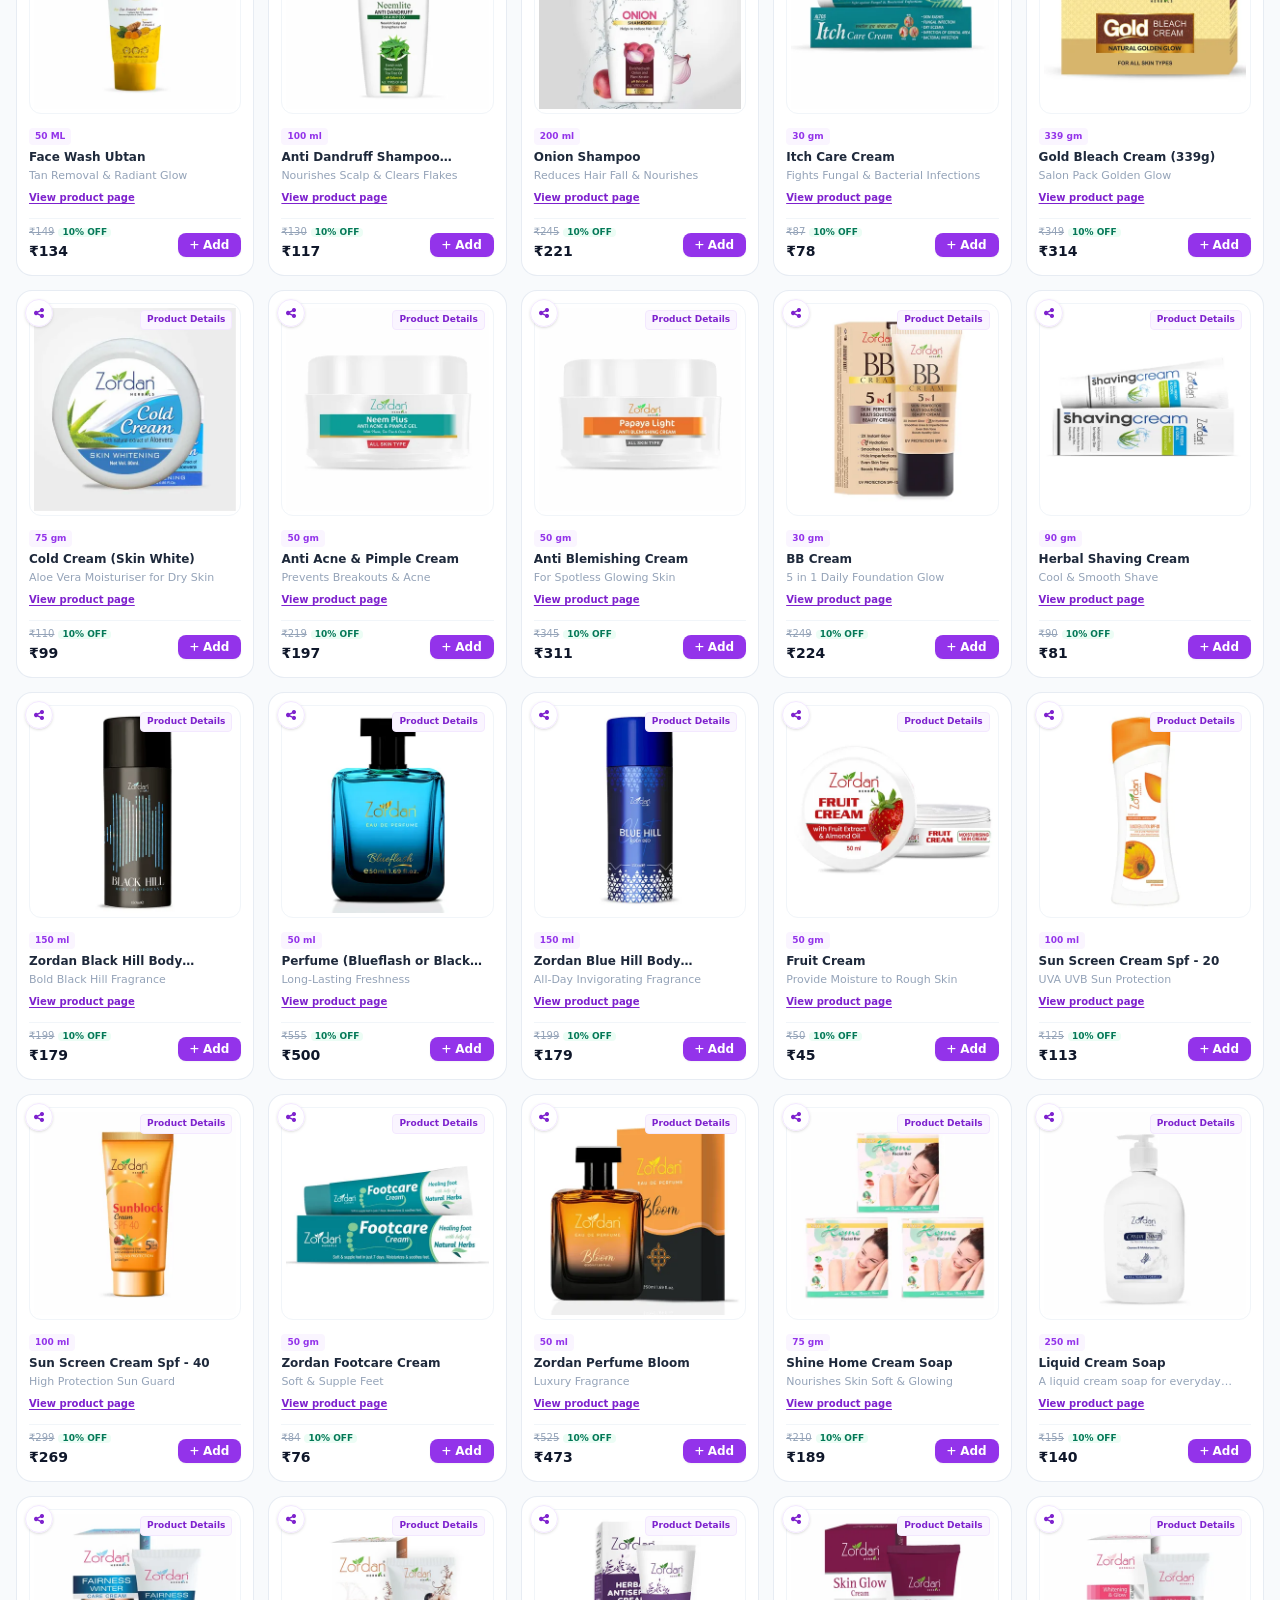
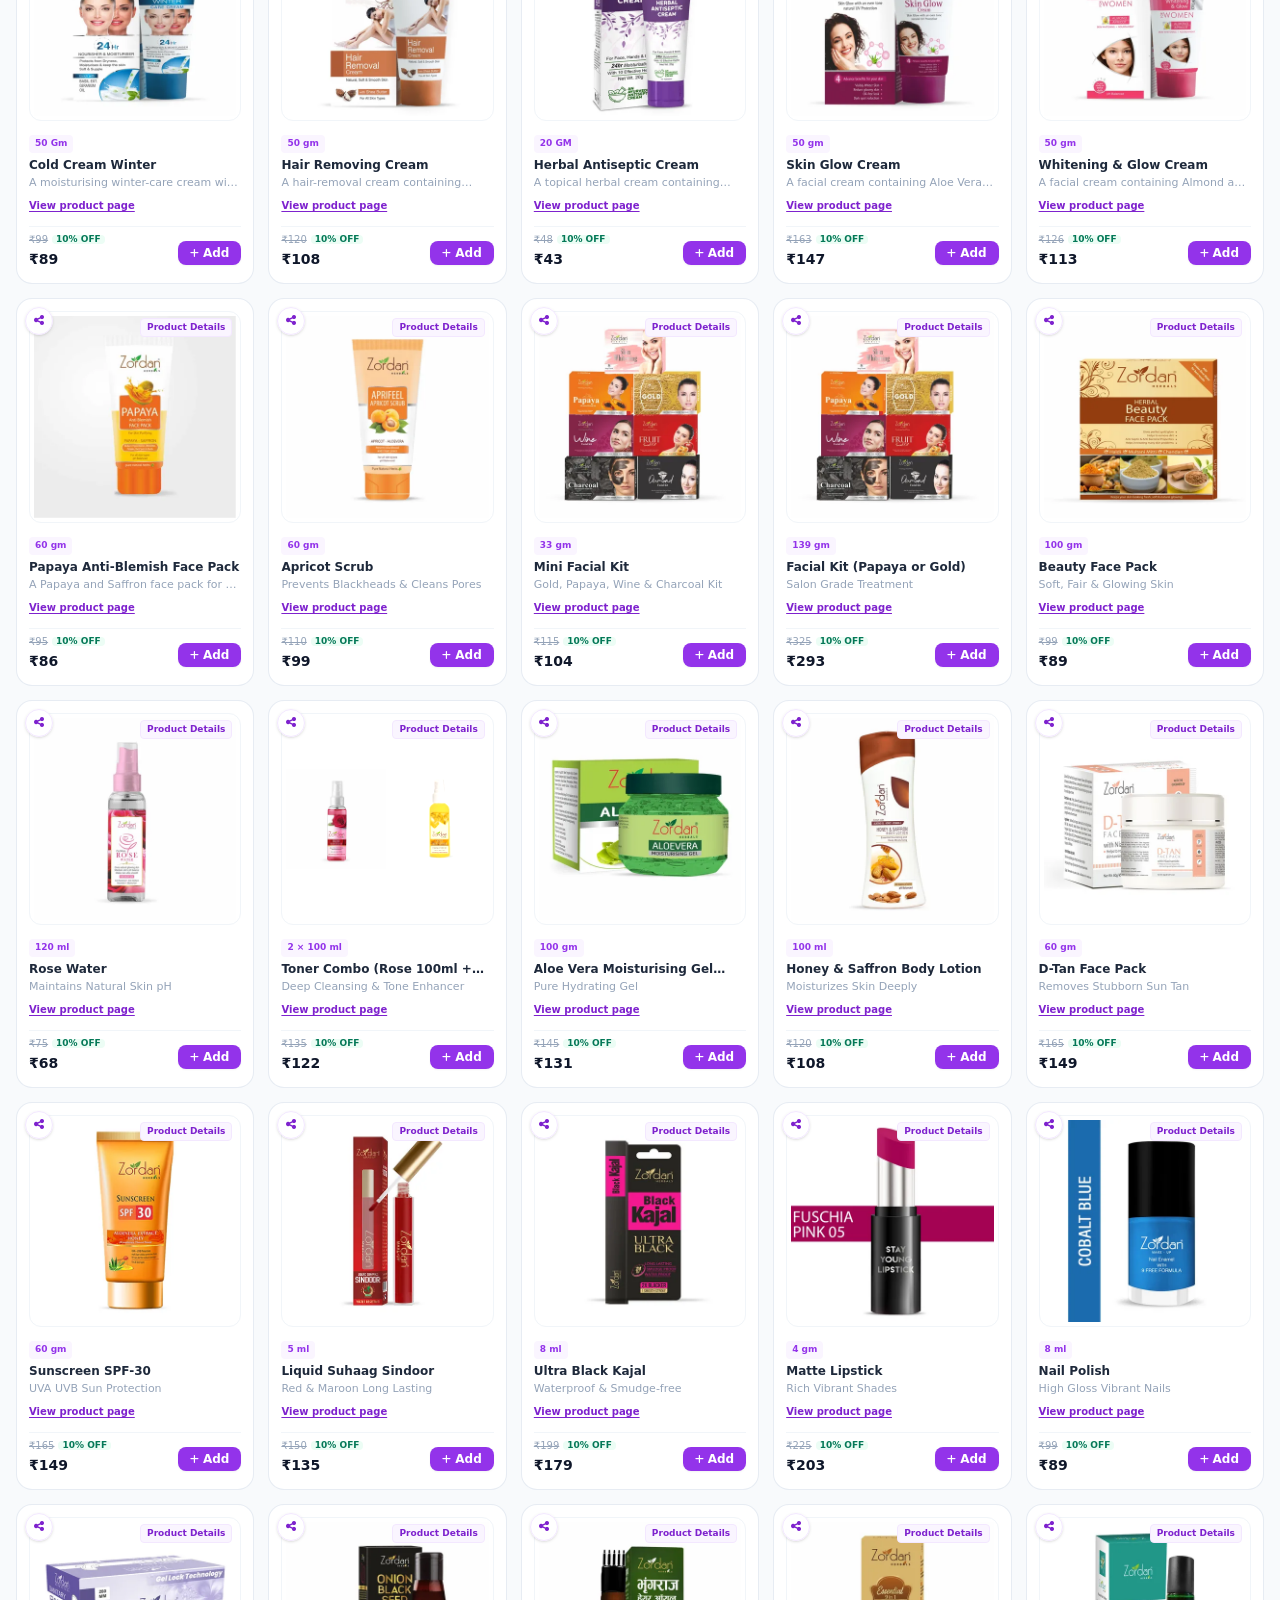
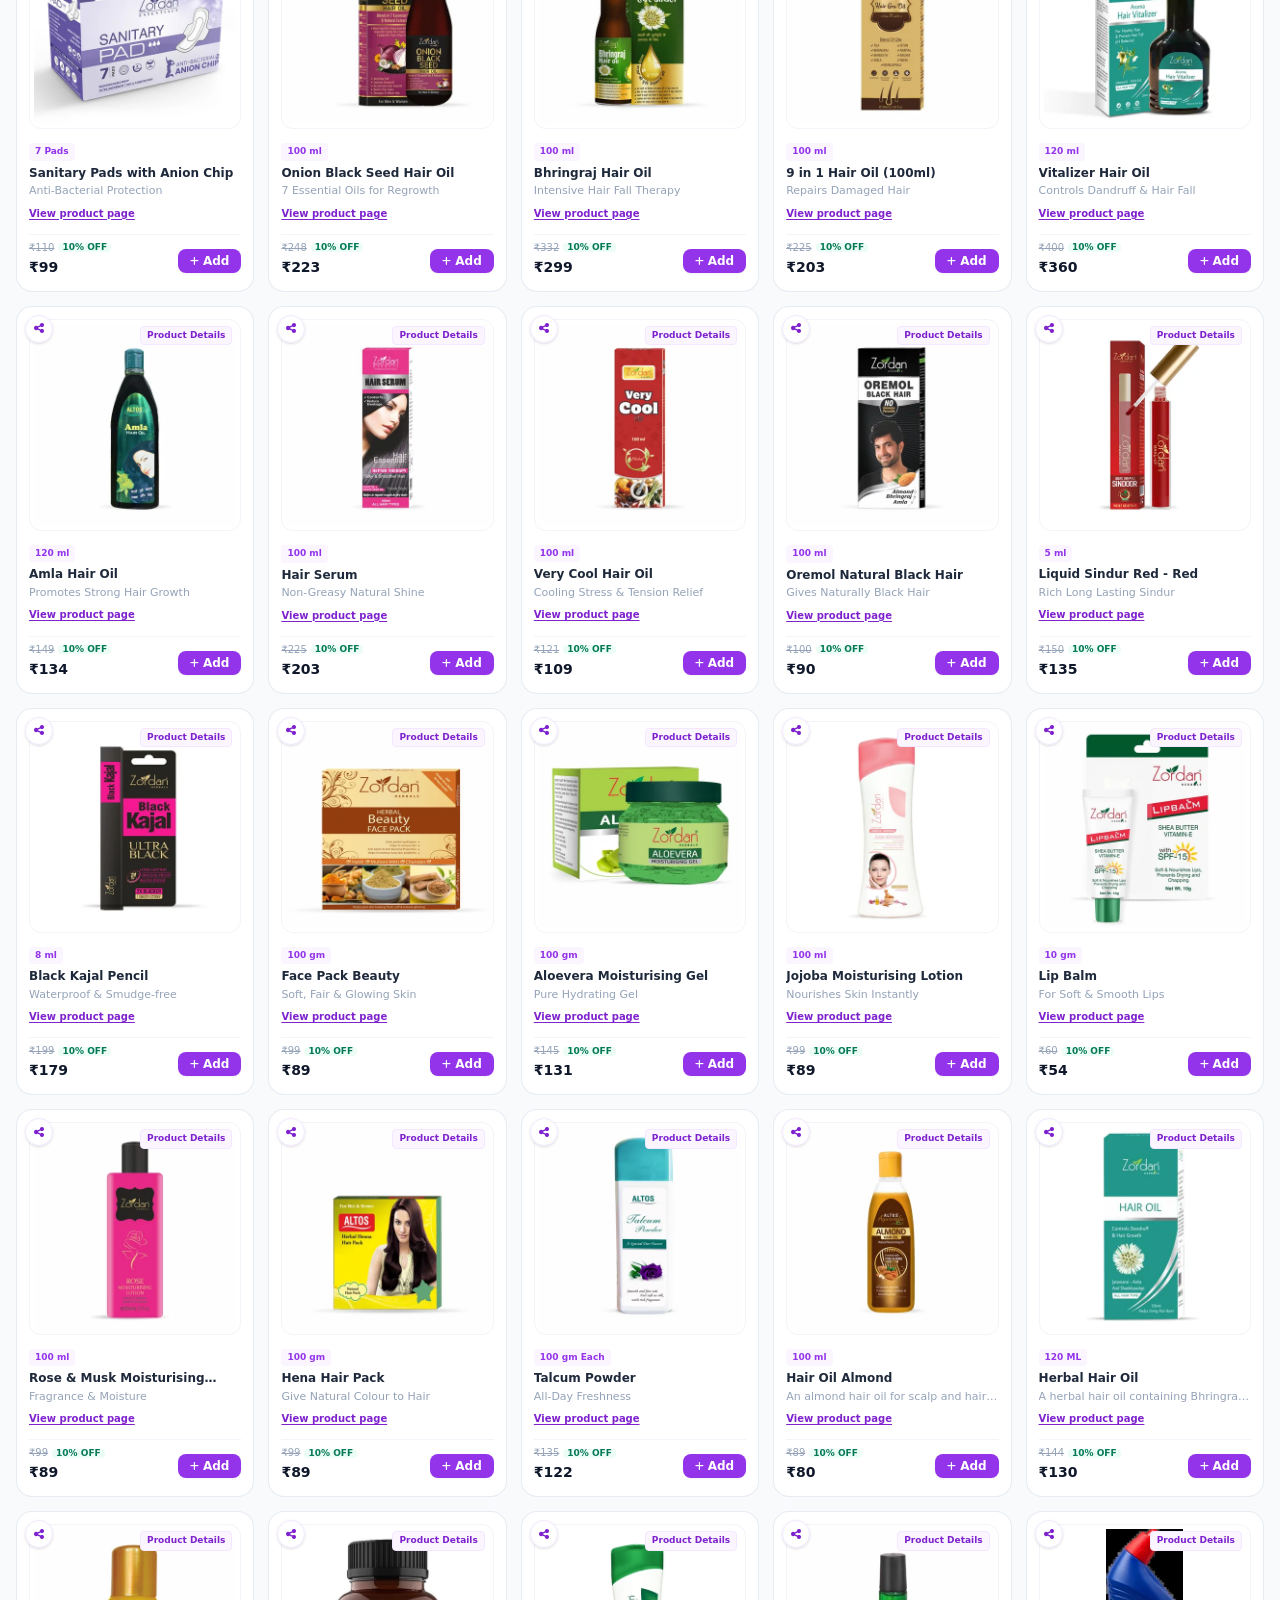
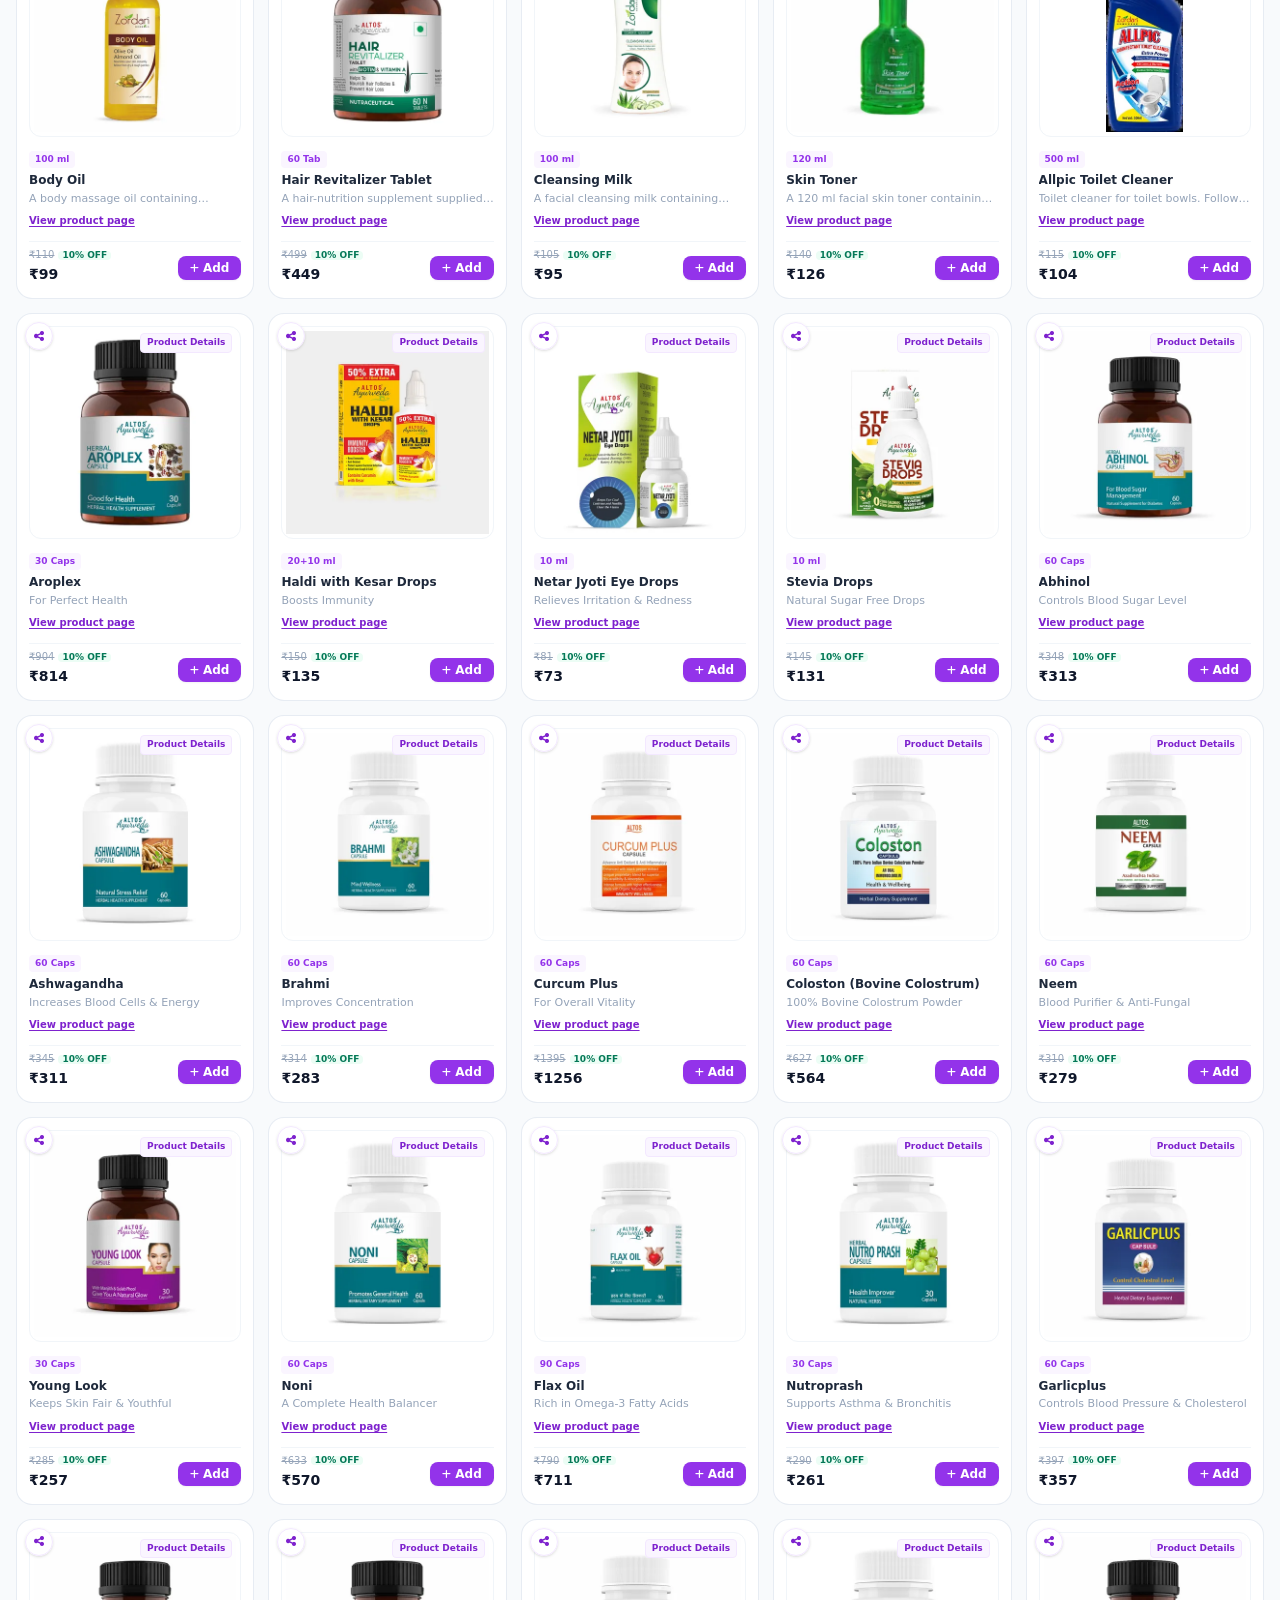
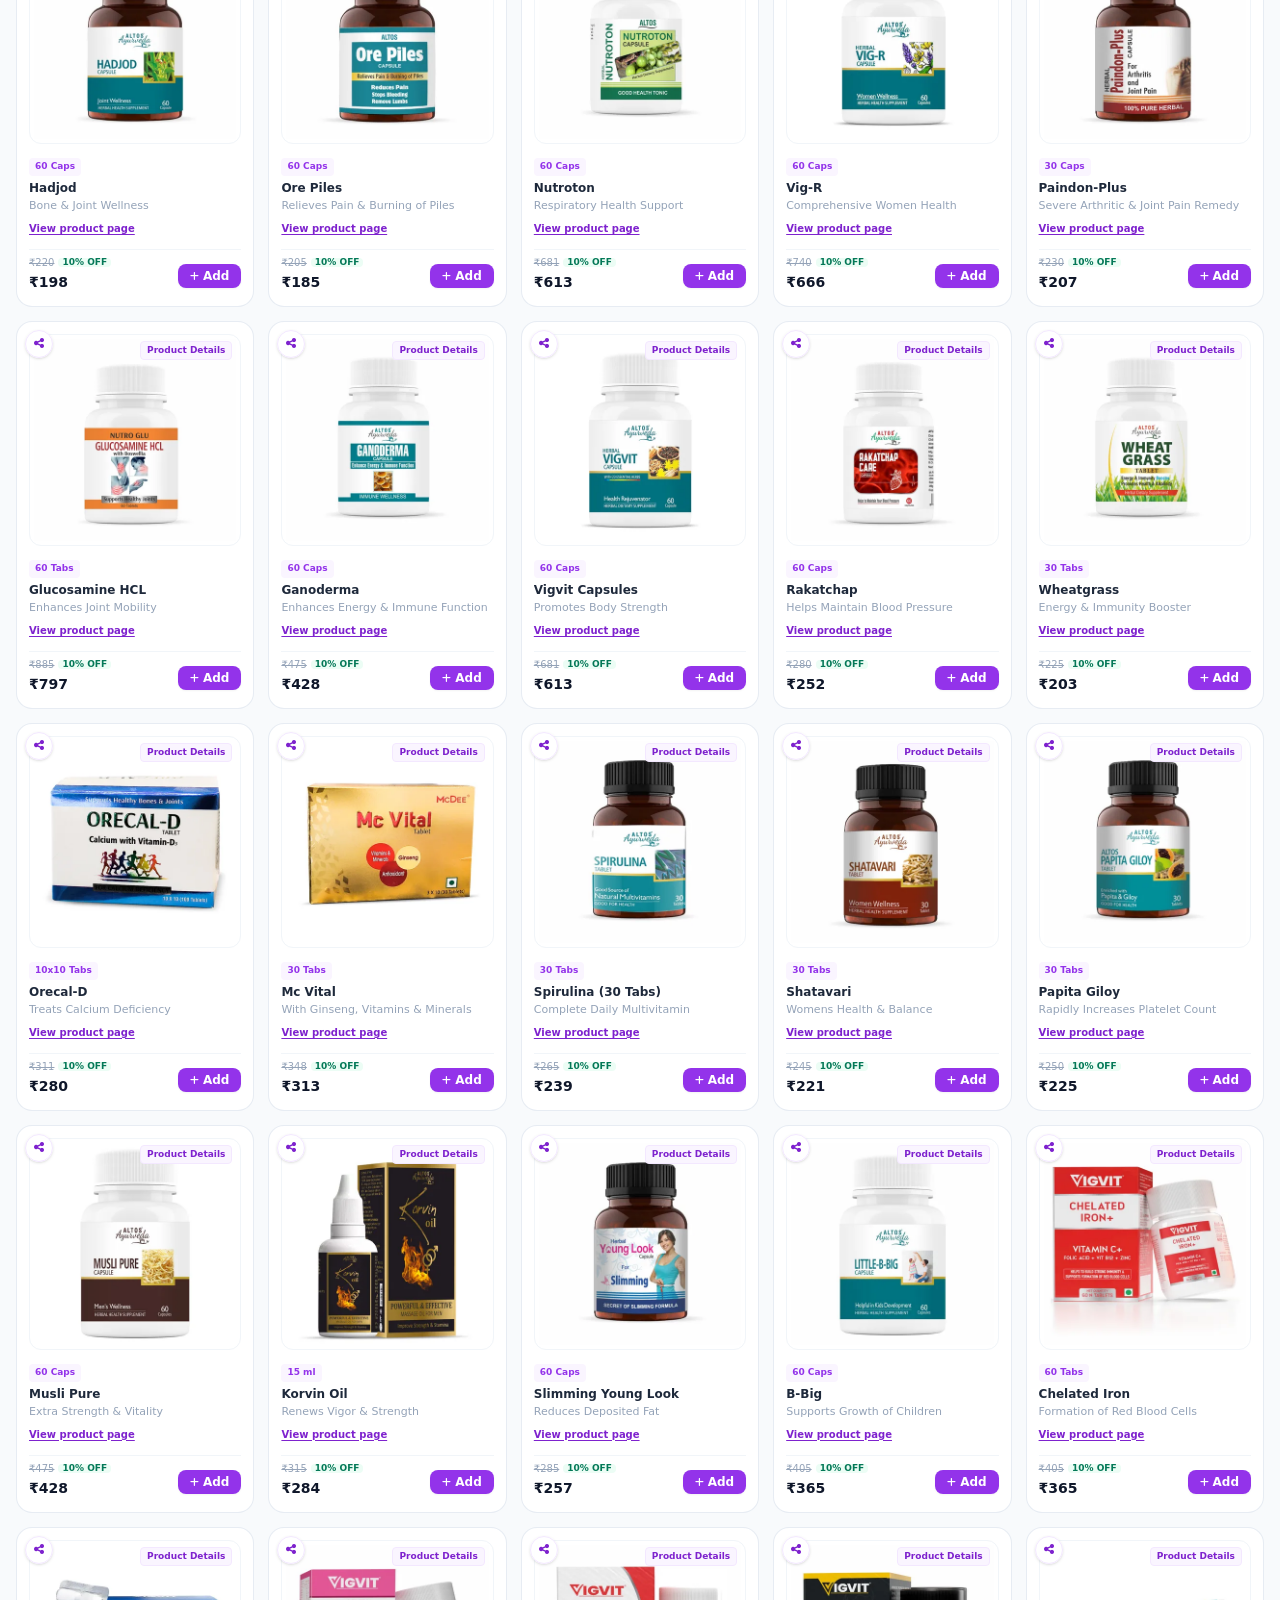
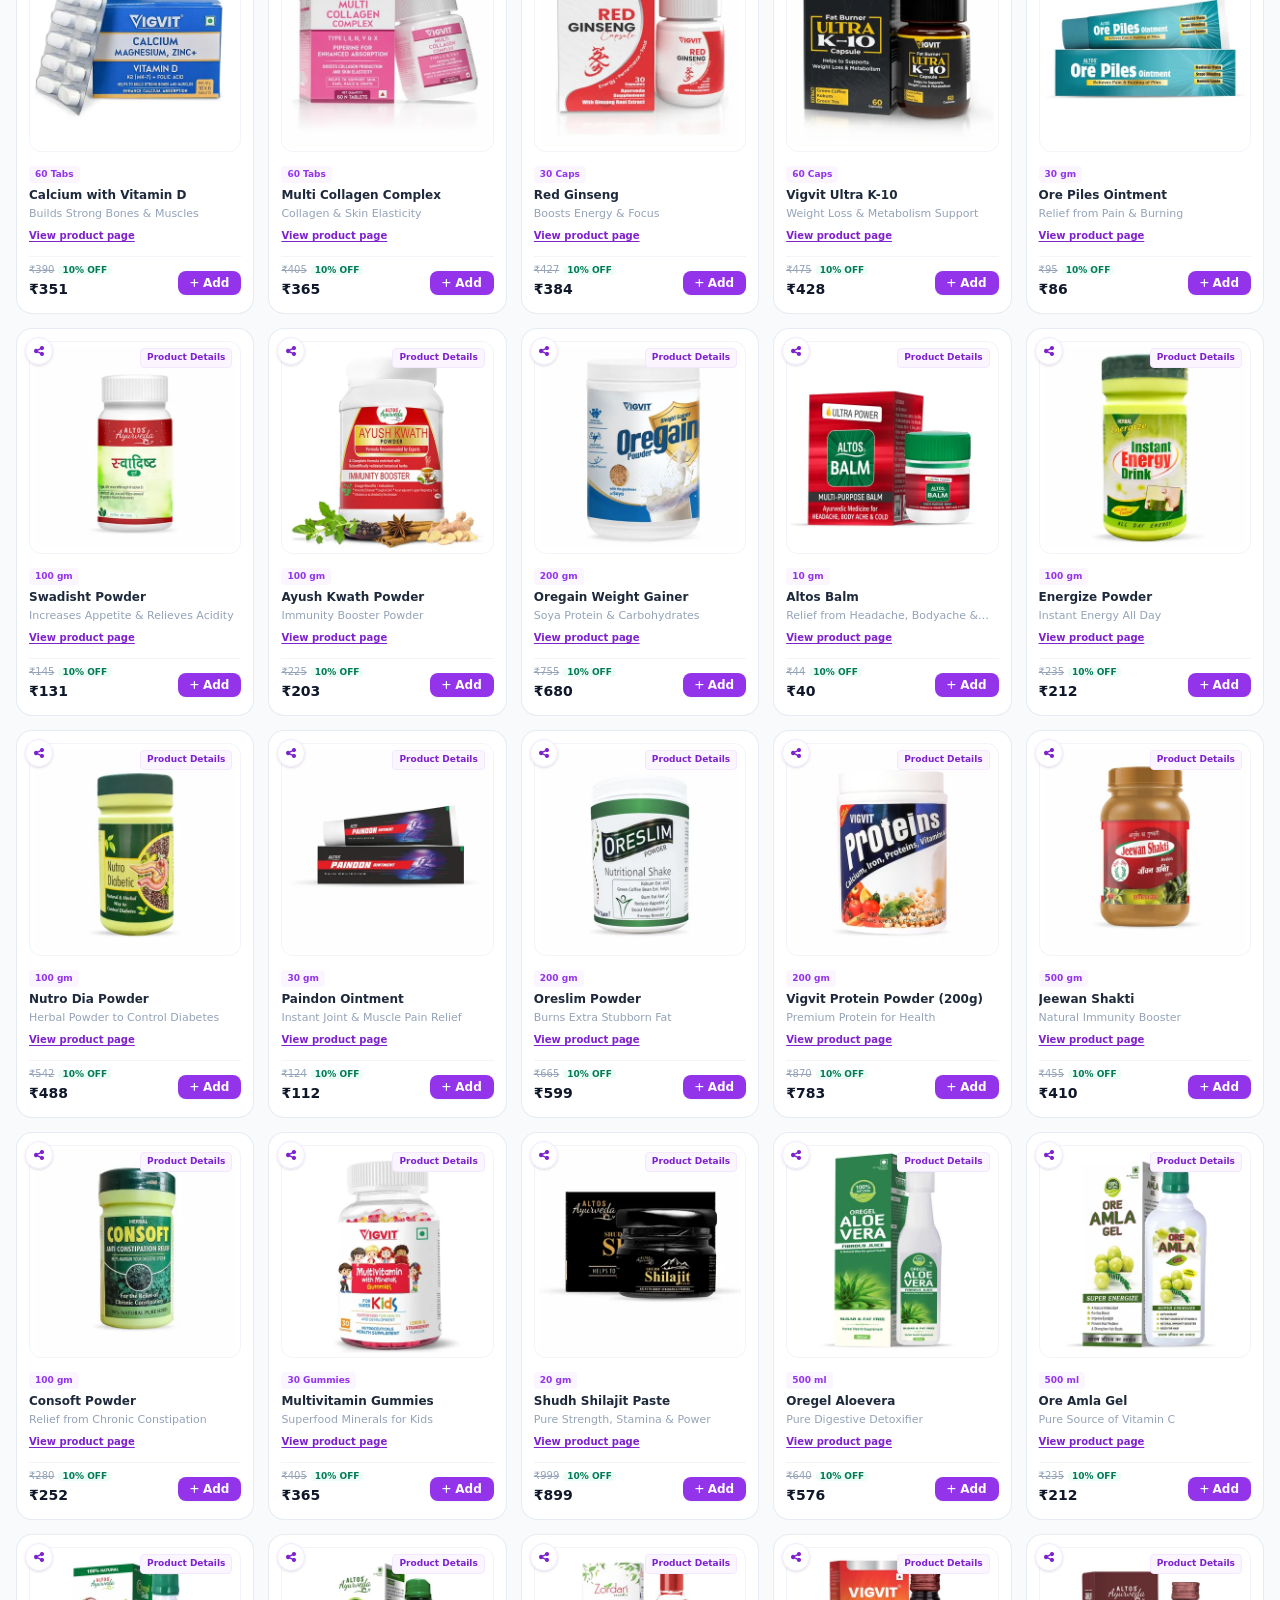
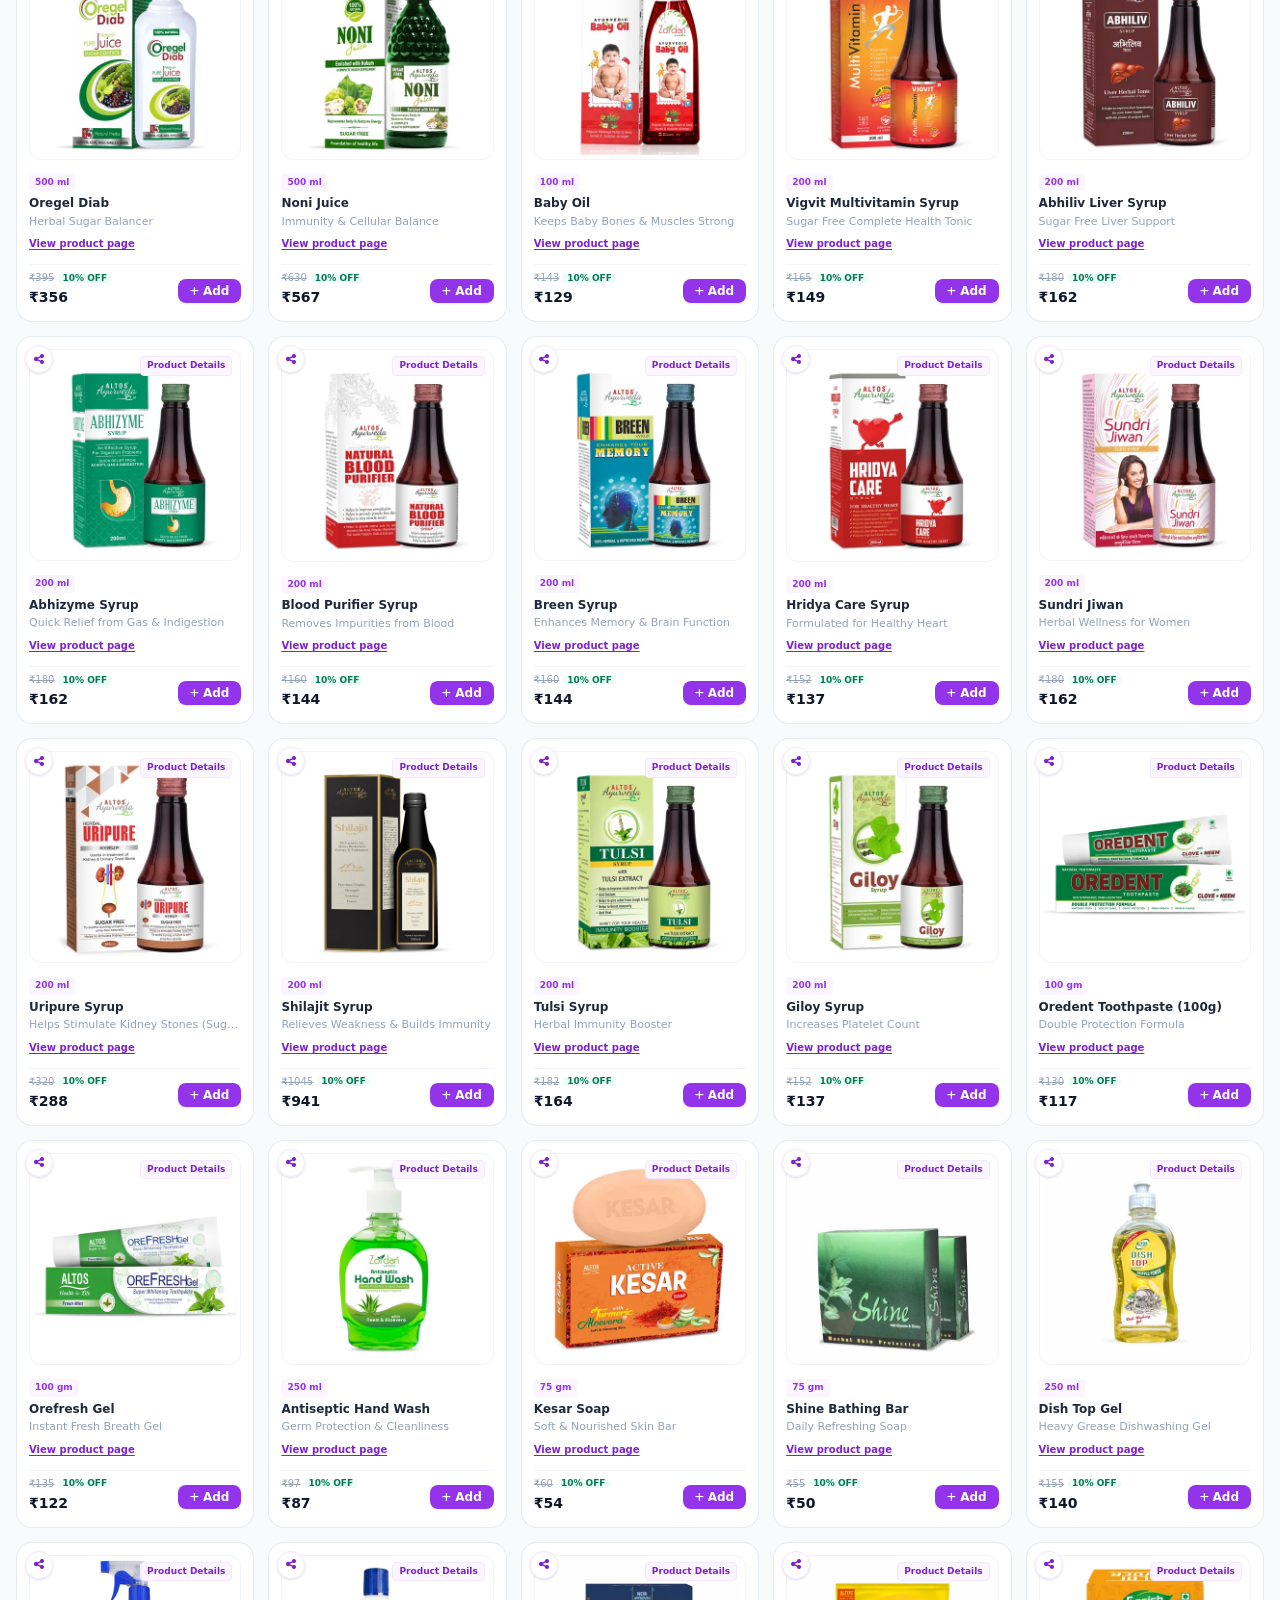
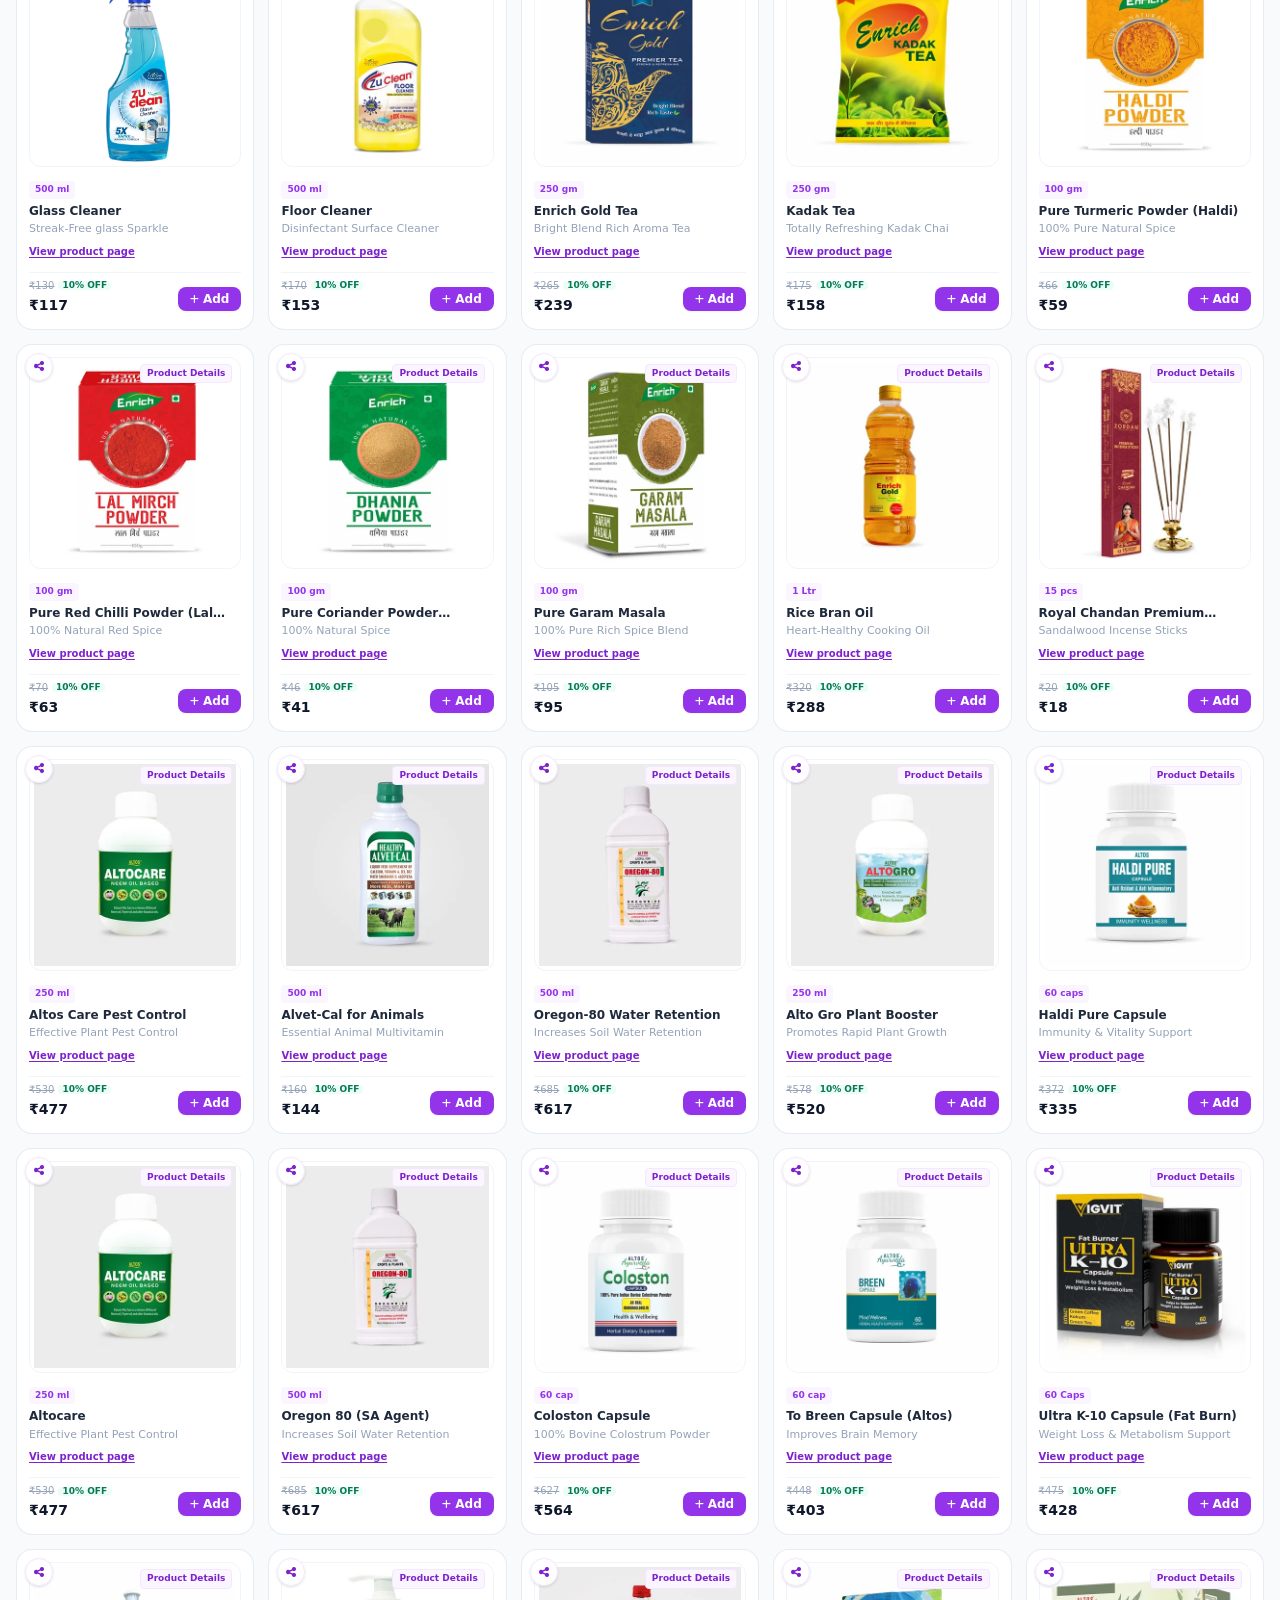
==== commit 76e3a055: "Use WebP thumbnails throughout the product and kit grids" ====
--- a/index.html
+++ b/index.html
@@ -406,7 +406,7 @@
     </div>
   </div>
 
-  <script defer src="/assets/catalog.d0c33bd407ce.js?v=priority-thumbnails"></script>
+  <script defer src="/assets/catalog.d0c33bd407ce.js?v=all-thumbnails"></script>
   <!-- Start of Tawk.to Live Chat -->
   <script type="text/javascript">
     var Tawk_API=Tawk_API||{}, Tawk_LoadStart=new Date();
